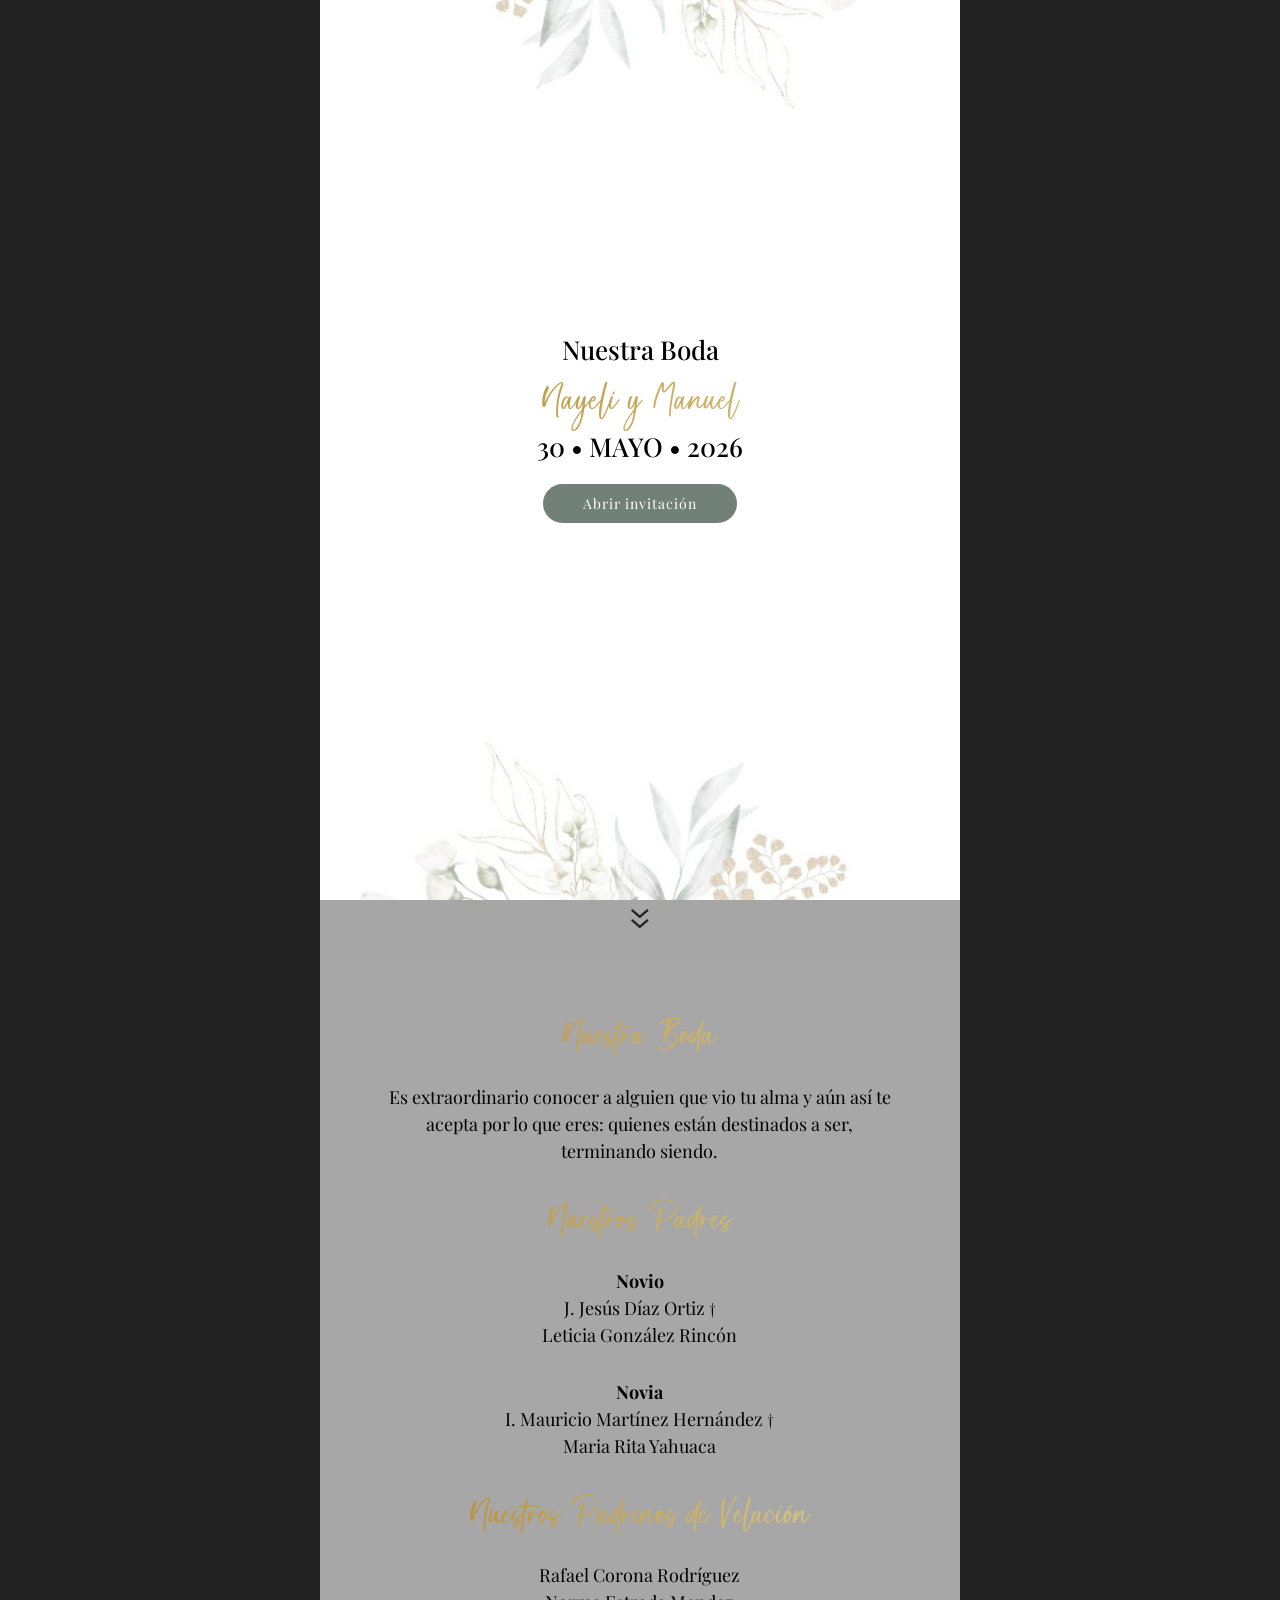
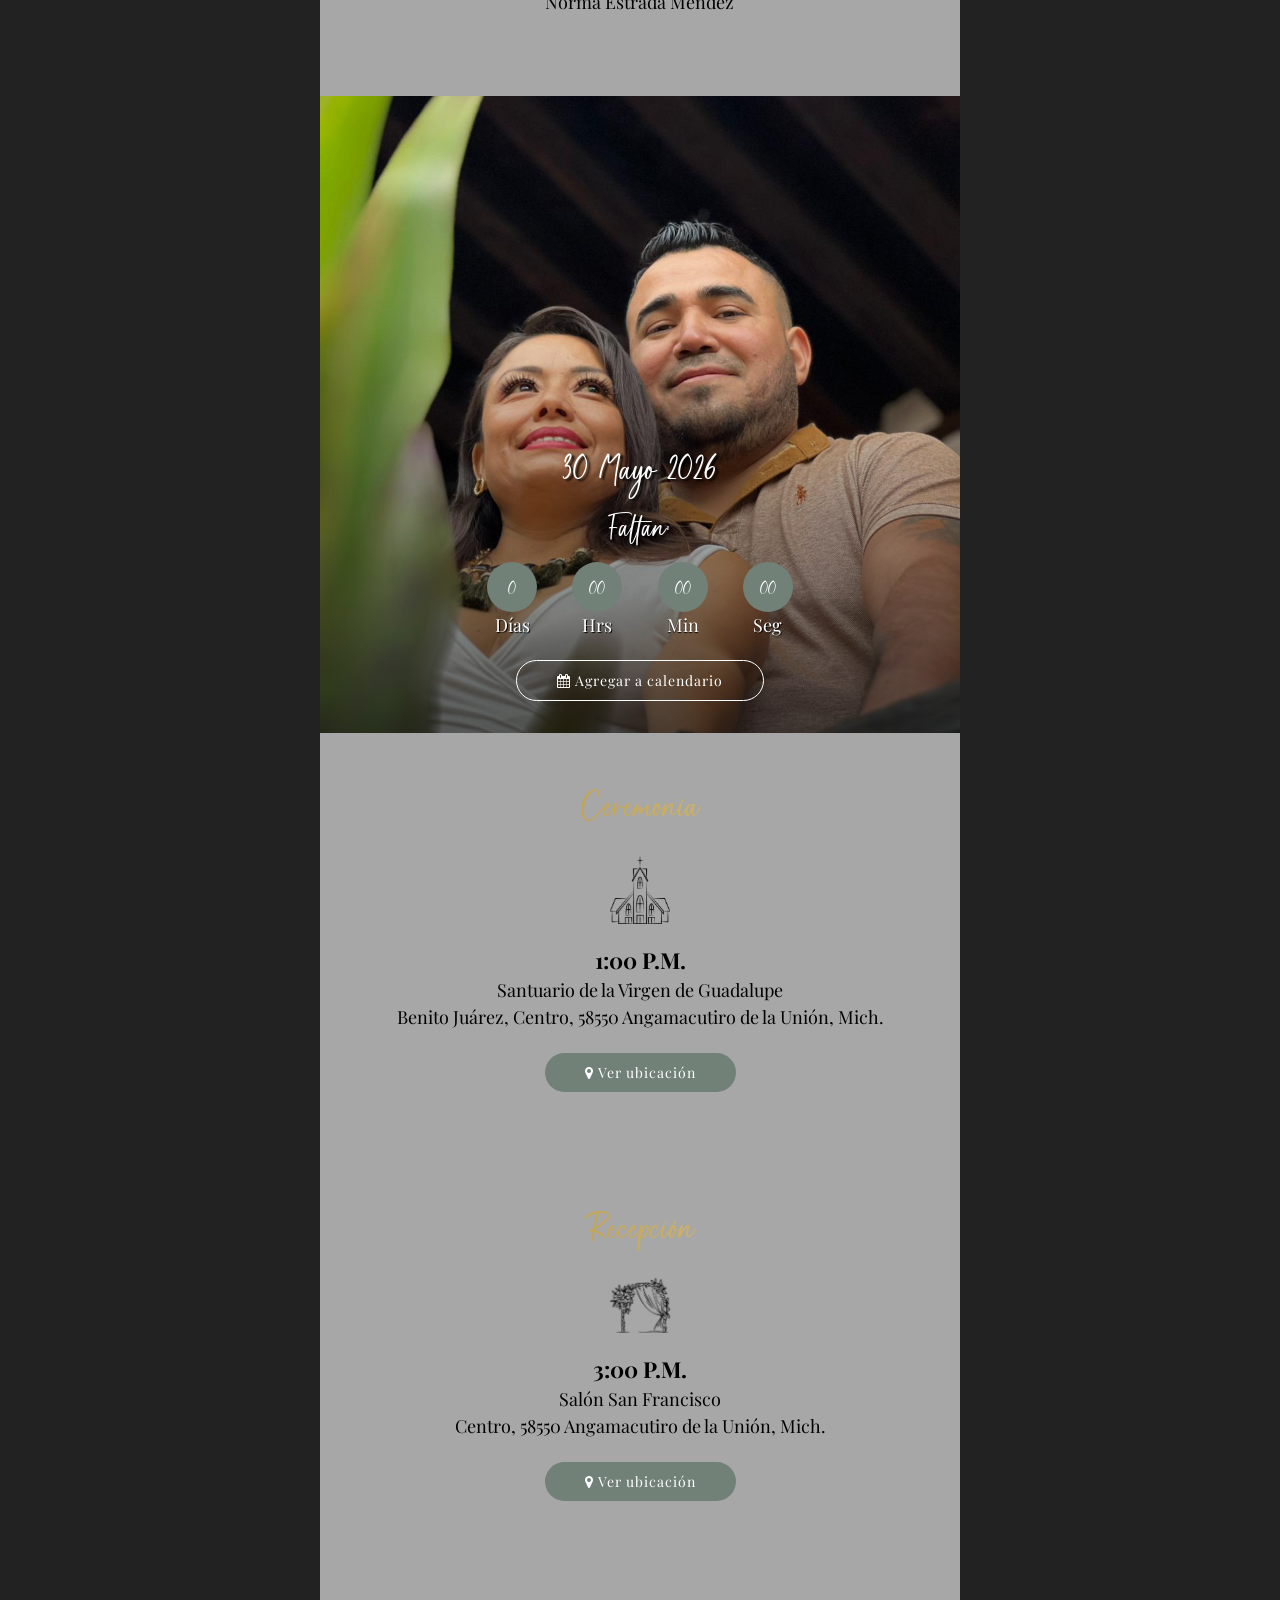
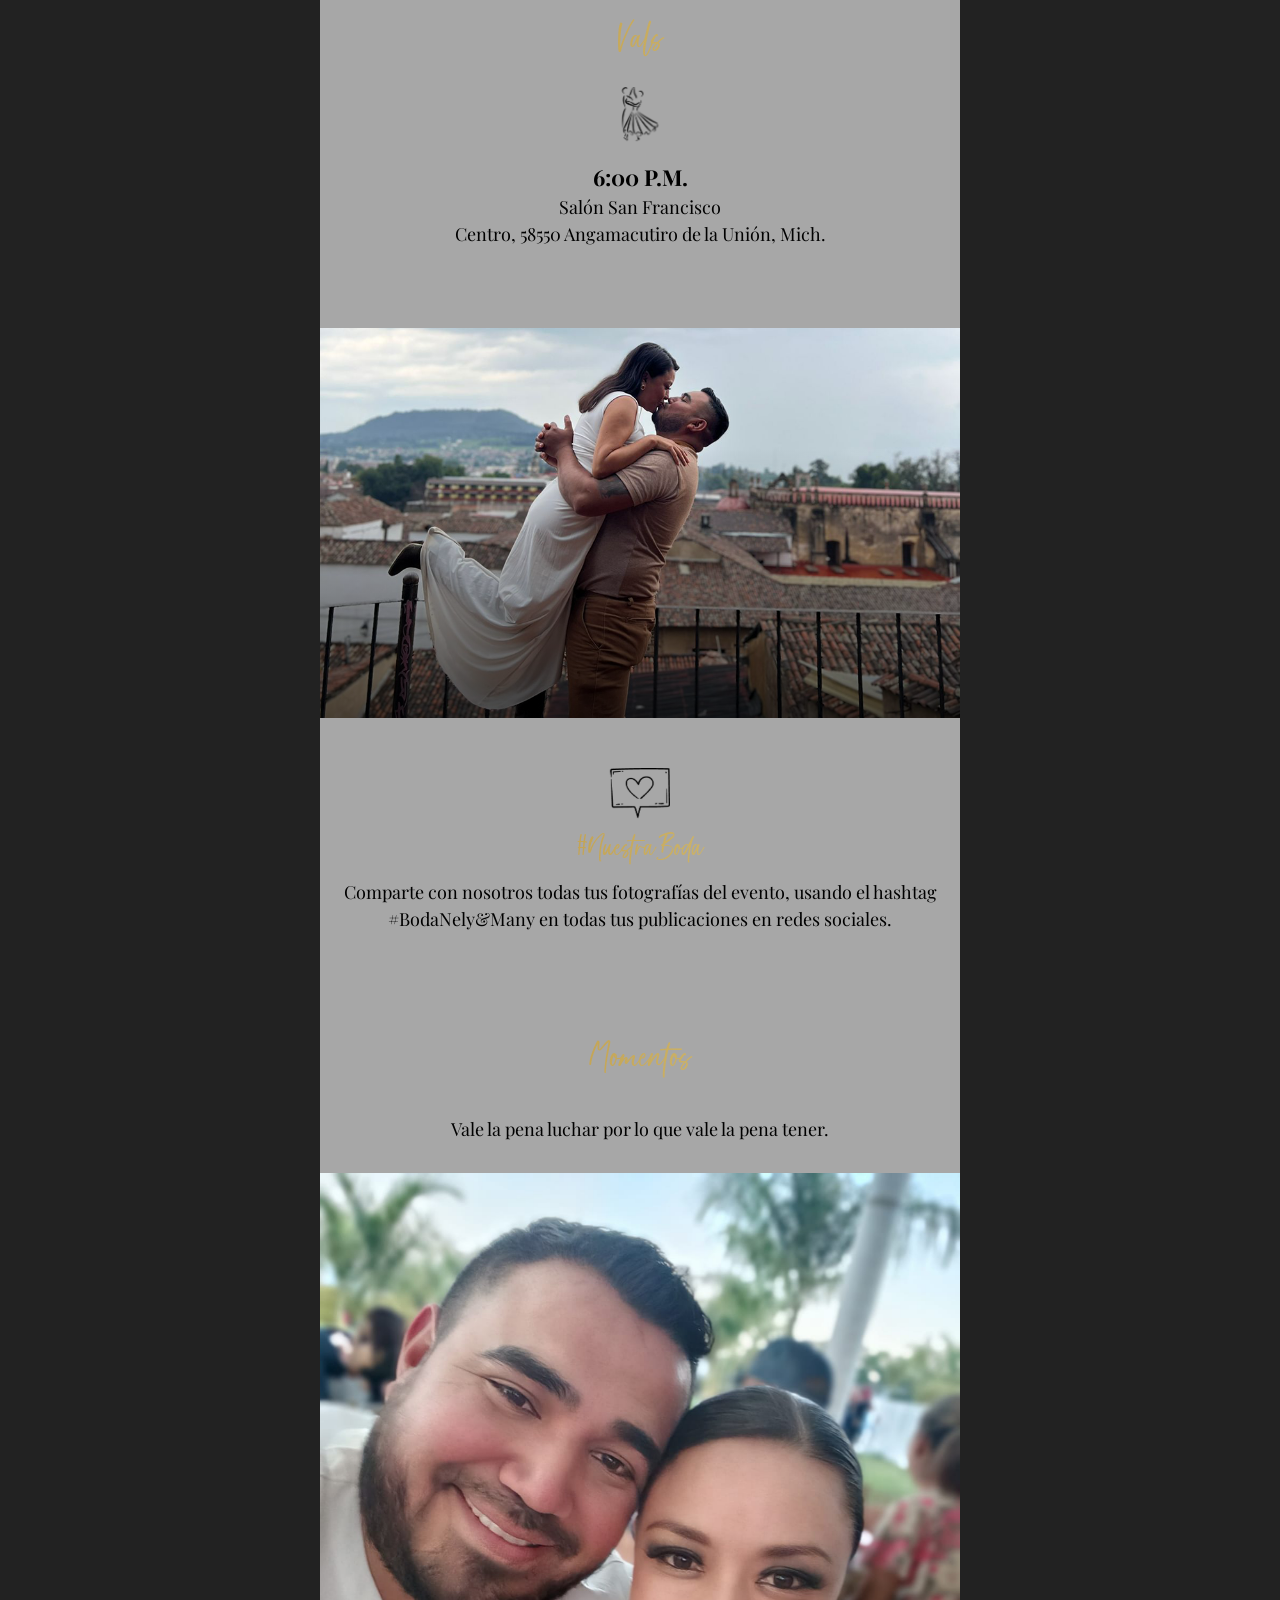
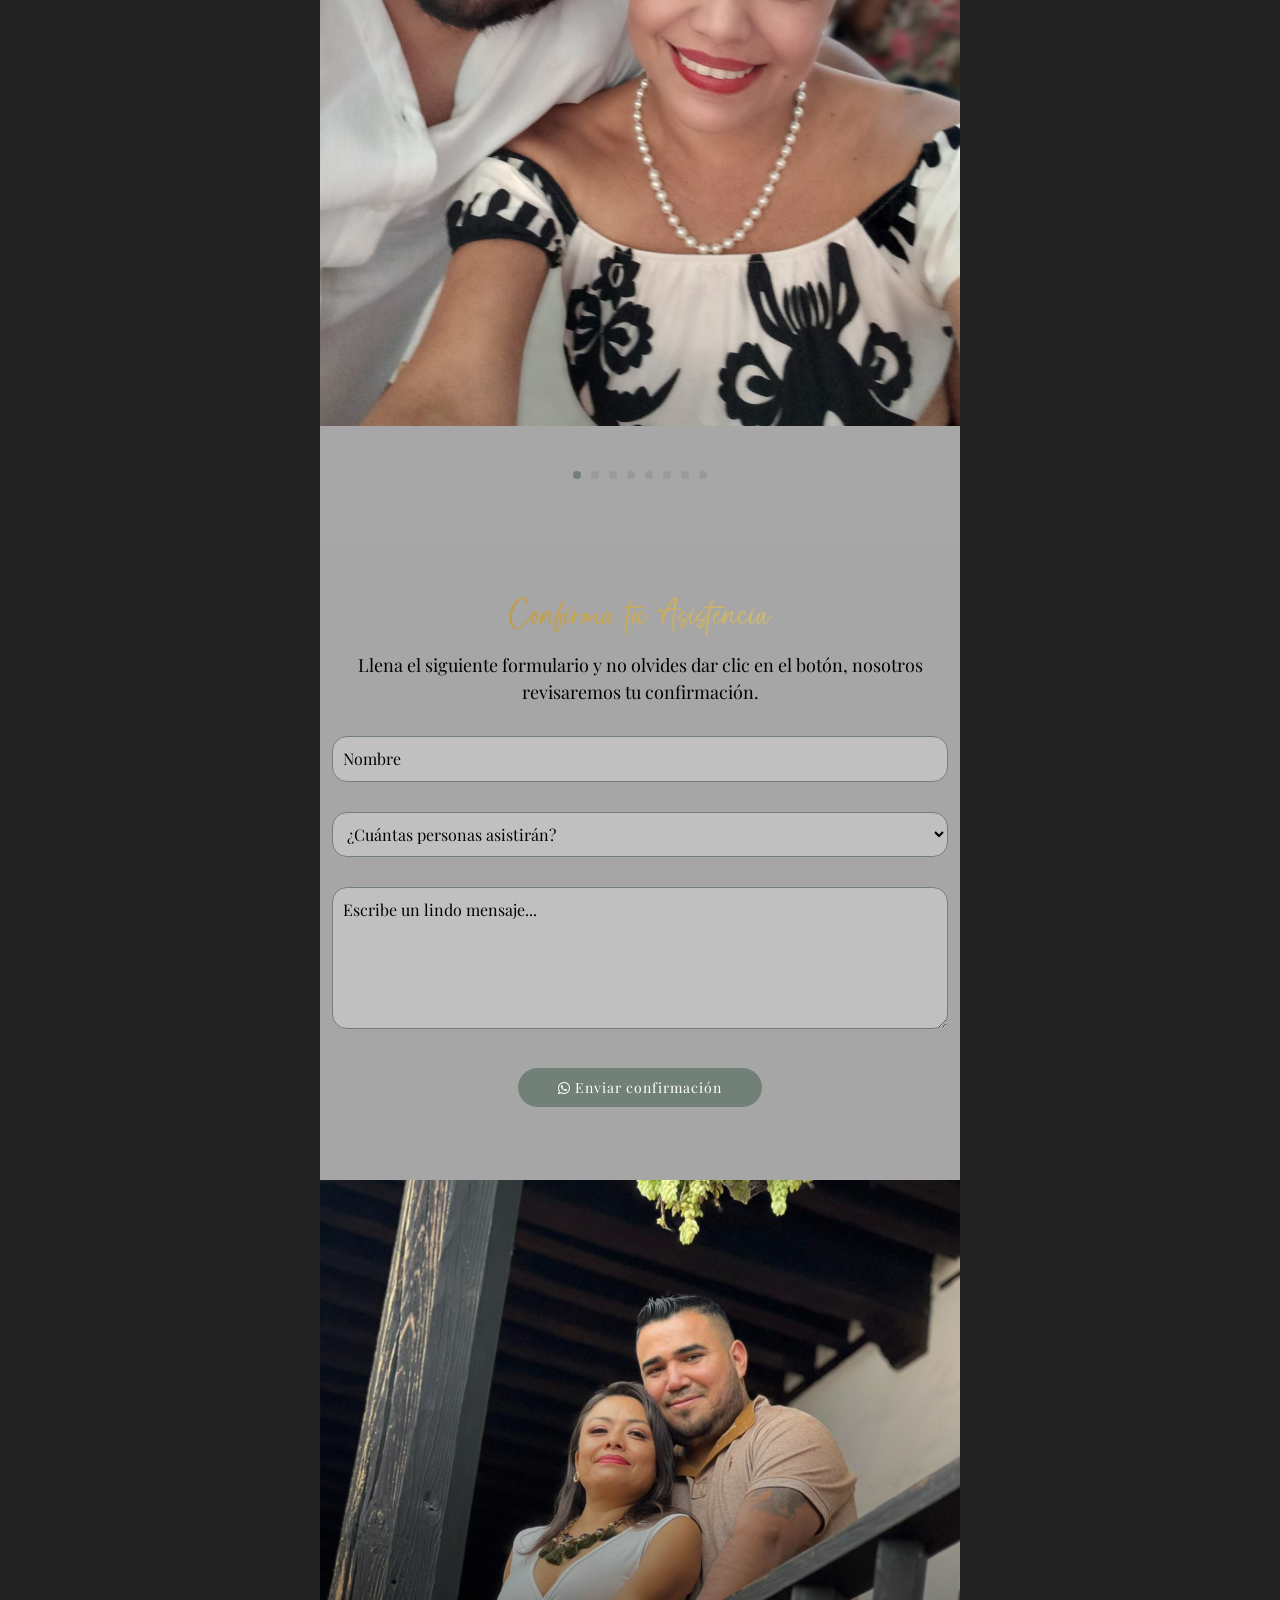
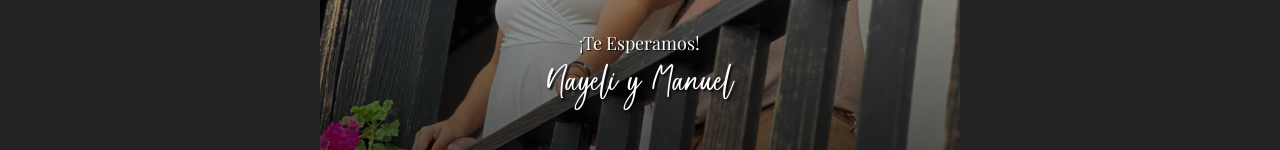
==== index.html @ e59572fb "Update index.html" ====
<!DOCTYPE html>
<html lang="es" id="html"><head>
<!-- Global site tag (gtag.js) - Google Analytics -->
		<!-- Basic -->
        <meta charset="utf-8">
        <meta name="viewport" content="width=device-width, initial-scale=1, shrink-to-fit=no">
        <meta http-equiv="x-ua-compatible" content="ie=edge">
        <title>Nuestra Boda: Nayeli y Manuel</title>
		<meta name="theme-color" content="#222">
        <meta name="keywords" content="Invitación boda">
        <meta name="description" content="">
		<meta name="author" content="Caesar">
    	<link rel="apple-touch-icon" sizes="180x180" href="assets/favicon/apple-touch-icon.png">
    	<link rel="icon" type="image/png" sizes="32x32" href="assets/favicon/favicon-32x32.png">
    	<link rel="icon" type="image/png" sizes="16x16" href="assets/favicon/favicon-16x16.png">
    	<link rel="manifest" href="assets/favicon/site.webmanifest">
		<meta name="format-detection" content="telephone=no">

        <!-- CSS -->
        <link rel="stylesheet" href="assets/css/style.css" type="text/css">
		<link rel="stylesheet" href="assets/css/bootstrap.css" type="text/css">
		<link rel="stylesheet" href="assets/css/owl.carousel.css" type="text/css">
		<link rel="stylesheet" href="assets/css/animate.css" type="text/css">

		<link rel="preconnect" href="https://fonts.googleapis.com">
		<link rel="preconnect" href="https://fonts.gstatic.com" crossorigin="">
		<link href="https://fonts.googleapis.com/css2?family=Playfair+Display:wght@400;700&amp;display=swap" rel="stylesheet">
		<link href="https://fonts.googleapis.com/css2?family=Raleway:wght@400;700&amp;display=swap" rel="stylesheet">
		<link rel="stylesheet" href="https://maxcdn.bootstrapcdn.com/font-awesome/4.5.0/css/font-awesome.min.css">

		<meta property="og:site_name" content="Nuestra boda: Nayeli y Manuel">
		<meta property="og:title" content="Invitación" />
		<meta property="og:description" content="Nuestra boda: Nayeli y Manuel" />
		<meta property="og:image" content="./assets/boda-10.jpg" data-react-helmet="true">
		<meta property="og:type" content="website" />
		<meta property="og:updated_time" content="1440432930" />
		<meta property="og:image:width" content="630" data-react-helmet="true">
		<meta property="og:image:height" content="420" data-react-helmet="true">
		<meta property="og:image:type" content="image/jpg" data-react-helmet="true">

	</head>

    <body id="body" class="bg-invitacion">

	<!-- Intro Inicio -->
	<section id="intro" class="bg-overlay-intro bg-intro">
  	<div class="container">
  	<h1 align="center" class="mb-60 color-textos" style="font-size: 26px !important; font-family: Playfair Display !important;">Nuestra Boda</h1>
  	<h1 align="center" class="color-titulos mb-0">Nayeli y Manuel</h1>
  	<h2 align="center" class="mb-30 color-textos" style="font-size: 26px !important; font-family: Playfair Display !important;">30 • MAYO • 2026</h2>
  	<div align="center"><a style="cursor: pointer;" target="_self" onclick="funciones()" class="link-abrir color-principal">Abrir invitación</a></div>
  	<!-- <p align="center" class="color-textos" style="font-size:20px !important; position: absolute; bottom: 85px !important; left: 0 !important; right: 0 !important; margin: auto !important;">Familia Jiménez</p> -->
  	</div>
	</section>
	<!-- Intro Inicio -->

	<!-- Audio Inicio -->
	<audio id="sonido2" loop="" preload="auto" src="assets/audio.mp3"></audio>
	<!-- Audio Fin -->

	<!-- Nombre Invitado Inicio --
	<section id="cintillo" class="invitado color-principal">
	<div class="container">
	<p align="center" class="mb-0 text-white" style="font-size: 20px !important;">Familia Jiménez</p>
	</div>
	</section>
	<!-- Nombre Invitado Fin -->

	<!-- Banner Principal Inicio -->
	<section class="banner-principal" style="background-color: rgba(255,255,255,.6); border: none !important;">
	<div class="container">
	<h1 align="center" class="titulo mb-20 color-titulos">Nos Casamos</h1>
	<div align="center" class="mb-20 wow fadeInUp animated" data-wow-delay="0.4s" style="visibility: visible; animation-delay: 0.4s; animation-name: fadeInUp;"><img src="assets/img/foto.png" width="100%" alt=""></div>
	<h1 align="center" class="titulo mb-20 color-titulos wow fadeInUp animated" data-wow-delay="0.6s" style="visibility: visible; animation-delay: 0.6s; animation-name: fadeInUp;">Nayeli y Manuel</h1>
	<div align="center">
	<span class="scroll">
  <span class="scroll_arrow top_arrow">
    <!--?xml version="1.0" encoding="utf-8"?-->
    <svg version="1.1" id="Layer_1" xmlns="https://www.w3.org/2000/svg" xmlns:xlink="https://www.w3.org/1999/xlink" x="0px" y="0px" viewBox="0 0 65.2 34.1" style="enable-background:new 0 0 65.2 34.1;" xml:space="preserve">
    <style type="text/css">
      .st0{fill:none;stroke:#ffffff;stroke-width:8;stroke-linecap:round;stroke-linejoin:round;stroke-miterlimit:10;}
    </style>
    <polyline class="st0" points="5,5 31.8,28.7 59.2,5 "></polyline>
    </svg>

  </span>
  <span class="scroll_arrow bottom_arrow">
    <svg version="1.1" id="Layer_1" xmlns="https://www.w3.org/2000/svg" xmlns:xlink="https://www.w3.org/1999/xlink" x="0px" y="0px" viewBox="0 0 65.2 34.1" style="enable-background:new 0 0 65.2 34.1;" xml:space="preserve">
    <style type="text/css">
      .st0{fill:none;stroke:#222222;stroke-width:8;stroke-linecap:round;stroke-linejoin:round;stroke-miterlimit:10;}
    </style>
    <polyline class="st0" points="5,5 31.8,28.7 59.2,5 "></polyline>
    </svg>
  </span>
 </span>
</div>
</div>

	</section>
	<!-- Banner Principal Fin -->


	<!-- Celebración Inicio -->
	<section id="celebracion" class="padding-section" style="background-color: rgba(255,255,255,.6);">
	<div class="container">
	<div class="row justify-content-center">
	<div class="col-md-10">
	<h1 align="center" class="titulo mb-20 color-titulos wow fadeInUp animated" data-wow-delay="0.6s" style="visibility: visible; animation-delay: 0.6s; animation-name: fadeInUp;">Nuestra Boda</h1>
	<p align="center" class="mb-30 color-textos wow fadeInUp animated" data-wow-delay="0.4s" style="visibility: visible; animation-delay: 0.4s; animation-name: fadeInUp;">Es extraordinario conocer a alguien que vio tu alma y aún así te acepta por lo que eres: quienes están destinados a ser, terminando siendo.</p>
	<h1 align="center" class="titulo mb-20 color-titulos wow fadeInUp animated" data-wow-delay="0.6s" style="visibility: visible; animation-delay: 0.6s; animation-name: fadeInUp;">Nuestros Padres</h1>
	<p align="center" class="mb-30 color-textos wow fadeInUp animated" data-wow-delay="0.6s" style="visibility: visible; animation-delay: 0.6s; animation-name: fadeInUp;"><strong>Novio</strong><br>J. Jesús Díaz Ortiz †<br>Leticia González Rincón</p>
	<p align="center" class="mb-30 color-textos wow fadeInUp animated" data-wow-delay="0.6s" style="visibility: visible; animation-delay: 0.6s; animation-name: fadeInUp;"><strong>Novia</strong><br>I. Mauricio Martínez Hernández †<br>Maria Rita Yahuaca</p>
	<h1 align="center" class="titulo mb-20 color-titulos wow fadeInUp animated" data-wow-delay="0.6s" style="visibility: visible; animation-delay: 0.6s; animation-name: fadeInUp;">Nuestros Padrinos de Velación</h1>
	<p align="center" class="mb-30 color-textos wow fadeInUp animated" data-wow-delay="0.6s" style="visibility: visible; animation-delay: 0.6s; animation-name: fadeInUp;">Rafael Corona Rodríguez<br>Norma Estrada Mendez</p>
	</div>
	</div>
	</div>
	</section>
	<!-- Celebración Fin -->

	<!-- Contador Inicio -->
	<section id="contador" class="padding-contador bg-img bg-overlay-contador" style="background-image:url(assets/img/carousel/3.jpg);">
	<div class="container-fluid">
	<div class="row justify-content-center">
	<div class="col-md-10 wow fadeInUp animated" data-wow-delay="0.6s" style="visibility: visible; animation-delay: 0.6s; animation-name: fadeInUp;">
	<h1 align="center" class="titulo mb-10 text-white sombra">30 Mayo 2026</h1>
	<h1 align="center" class="titulo mb-10 text-white sombra" style="font-size: 36px !important;">Faltan:</h1>
	<ul class="tiempo mb-30">
    <li><span class="circulo-tiempo" id="days"></span>Días</li>
    <li><span class="circulo-tiempo" id="hours"></span>Hrs</li>
    <li><span class="circulo-tiempo" id="minutes"></span>Min</li>
    <li><span class="circulo-tiempo" id="seconds"></span>Seg</li>
	</ul>
	<div align="center" class="mb-0"><a href="https://calendar.google.com/calendar/u/0/r/eventedit?dates=20260530T1300006/20260530T2200006&details=Nuestra+Boda+Nayeli+y+Manuel&location=Parroquia+de+San+Francisco+de+Asís,+Francisco+I+Madero,+Centro,+58550+Angamacutiro+de+la+Unión,+Mich.,+México&text=Nuestra+Boda+Nayeli+y+Manuel
" target="_blank" class="link-abrir" style="cursor: pointer; border: 1px solid #fff;"><i class="fa fa-calendar"></i> Agregar a calendario</a></div>
	</div>
	</div>
	</div>
	</section>
	<!-- Contador Fin -->


	<!-- Ceremonia Inicio -->
	<section id="ceremonia" class="padding-section" style="background-color: rgba(255,255,255,.6);">
	<div class="container">

	<h1 align="center" class="titulo color-titulos mb-20 wow fadeInUp animated" data-wow-delay="0.6s" style="visibility: visible; animation-delay: 0.6s; animation-name: fadeInUp;">Ceremonia</h1>
	<div align="center" class="mb-20 wow fadeInUp animated" data-wow-delay="0.6s" style="visibility: visible; animation-delay: 0.6s; animation-name: fadeInUp;"><img src="assets/img/iglesia.png" width="60" alt=""></div>
	<div class="row">
	<div class="col-md-12 wow fadeInUp animated" data-wow-delay="0.6s" style="visibility: visible; animation-delay: 0.6s; animation-name: fadeInUp;">
	<p align="center" class="color-textos mb-30"><strong style="font-size: 22px !important;">1:00 P.M.</strong><br>Santuario de la Virgen de Guadalupe<br>Benito Juárez, Centro, 58550 Angamacutiro de la Unión, Mich.</p>
	<div align="center" class="mb-20"><a href="https://maps.app.goo.gl/Tf5F3cT1eBiRvFo27" target="_blank" class="link-abrir color-principal"><i class="fa fa-map-marker"></i> Ver ubicación</a></div>
	</div>
	</div>
	</div>
	</section>
	<!-- Ceremonia Fin -->

	<!-- Recepción Inicio -->
	<section id="recepcion" class="padding-section" style="background-color: rgba(255,255,255,.6);">
	<div class="container">

	<h1 align="center" class="titulo color-titulos mb-20 wow fadeInUp animated" data-wow-delay="0.6s" style="visibility: visible; animation-delay: 0.6s; animation-name: fadeInUp;">Recepción</h1>
	<div align="center" class="mb-20 wow fadeInUp animated" data-wow-delay="0.6s" style="visibility: visible; animation-delay: 0.6s; animation-name: fadeInUp;"><img src="assets/img/recep.png" width="60" alt=""></div>
	<div class="row">
	<div class="col-md-12 wow fadeInUp animated" data-wow-delay="0.6s" style="visibility: visible; animation-delay: 0.6s; animation-name: fadeInUp;">
	<p align="center" class="color-textos mb-30"><strong style="font-size: 22px !important;">3:00 P.M.</strong><br>Salón San Francisco<br>Centro, 58550 Angamacutiro de la Unión, Mich.</p>
	<div align="center" class="mb-20"><a href="https://maps.app.goo.gl/KcEbAoAVVyMxwWuA6" target="_blank" class="link-abrir color-principal"><i class="fa fa-map-marker"></i> Ver ubicación</a></div>
	</div>
	</div>
	</div>
	</section>
	<!-- Recepción Fin -->

  <!-- Recepción Inicio -->
	<section id="recepcion" class="padding-section" style="background-color: rgba(255,255,255,.6);">
	<div class="container">

	<h1 align="center" class="titulo color-titulos mb-20 wow fadeInUp animated" data-wow-delay="0.6s" style="visibility: visible; animation-delay: 0.6s; animation-name: fadeInUp;">Vals</h1>
	<div align="center" class="mb-20 wow fadeInUp animated" data-wow-delay="0.6s" style="visibility: visible; animation-delay: 0.6s; animation-name: fadeInUp;"><img src="assets/img/vals.png" width="60" alt=""></div>
	<div class="row">
	<div class="col-md-12 wow fadeInUp animated" data-wow-delay="0.6s" style="visibility: visible; animation-delay: 0.6s; animation-name: fadeInUp;">
	<p align="center" class="color-textos mb-30"><strong style="font-size: 22px !important;">6:00 P.M.</strong><br>Salón San Francisco<br>Centro, 58550 Angamacutiro de la Unión, Mich.</p>

	</div>
	</div>
	</div>
	</section>
	<!-- Recepción Fin -->

	<!-- Itinerario Inicio -->
	<!-- <section id="itinerario" class="padding-section" style="background-color: rgba(255,255,255,.6);">
	<div class="container">
	<div class="row justify-content-center">
	<div class="col-md-10">
	<h1 align="center" class="titulo mb-60 color-titulos wow fadeInUp animated" data-wow-delay="0.6s" style="visibility: visible; animation-delay: 0.6s; animation-name: fadeInUp;">Itinerario</h1>
	  <div class="timeline-container wow fadeInUp animated" data-wow-delay="0.6s" style="visibility: visible; animation-delay: 0.6s; animation-name: fadeInUp;">
  <ul class="vertical-scrollable-timeline" id="vertical-scrollable-timeline">
    <div class="list-progress">
      <div class="inner" style="height: 0px;">
      </div>
      </div>
  <li class="active">
    <p class="color-titulos" style="font-size: 22px !important;">Ceremonia Religiosa</p>
    <p class="mb-30 color-textos"><strong>6:30 PM</strong></p>
    <div class="icon-holder">
	<div align="center"><img src="assets/img/iglesia.png" width="60" alt=""></div>
    </div>
  </li>
  <li class="active">
    <p class="color-titulos" style="font-size: 22px !important;">Recepción</p>
    <p class="mb-30 color-textos"><strong>8:00 PM</strong></p>
    <div class="icon-holder">
	<div align="center"><img src="assets/img/recep.png" width="60" alt=""></div>
    </div>
  </li>
  <li class="active">
    <p class="color-titulos" style="font-size: 22px !important;">Baile del Vals</p>
    <p class="mb-30 color-textos"><strong>6:30 P.M.</strong></p>
    <div class="icon-holder">
	<div align="center"><img src="assets/img/recep.png" width="60" alt=""></div>
    </div>
  </li>
</ul>
</div>
	</div>
	</div>
	</div>
	</section>-->
	<!-- Itinerario Fin -->

	<!-- Hospedaje Inicio --
	<section id="hospedaje" class="padding-section" style="background-color: rgba(255,255,255,.6);">
	<div class="container">
	<div class="row justify-content-center">
	<div class="col-md-10">
	<h1 align="center" class="titulo mb-10 color-titulos wow fadeInUp" data-wow-delay="0.6s">Sugerencia de Hospedaje</h1>

	<p align="center" class="mb-30 color-textos wow fadeInUp" data-wow-delay="0.6s"><strong></strong><br></p>
	<div align="center" class="mb-60"><a href="" target="_blank" class="link-abrir color-principal"><i class="fa fa-map-marker"></i> Ver ubicación</a></div>

	<p align="center" class="mb-30 color-textos wow fadeInUp" data-wow-delay="0.6s"><strong></strong><br></p>
	<div align="center" class="mb-60"><a href="" target="_blank" class="link-abrir color-principal"><i class="fa fa-map-marker"></i> Ver ubicación</a></div>

	<p align="center" class="mb-30 color-textos wow fadeInUp" data-wow-delay="0.6s"><strong></strong><br></p>
	<div align="center" class="mb-60"><a href="" target="_blank" class="link-abrir color-principal"><i class="fa fa-map-marker"></i> Ver ubicación</a></div>


	</div>
	</div>
	</div>
	</section>
	<!-- Hospedaje Fin -->

	<!-- Vestimenta Inicio -->
  <section id="contador" class="padding-contador bg-img bg-overlay-contador" style="background-image:url(assets/img/carousel/02.png);">
  	<div class="container-fluid">
    	<div class="row justify-content-center">
    	<div class="col-md-10 wow fadeInUp animated" data-wow-delay="0.6s" style="visibility: visible; animation-delay: 0.6s; animation-name: fadeInUp;">
    	</div>
    	</div>
  	</div>
	</section>
	<!-- Vestimenta Fin -->

	<!-- Mesa de Regalos Inicio -->
	<!--<section id="regalos" class="padding-section" style="background-color: rgba(255,255,255,.6);">
	<div class="container">
	<h1 align="center" class="titulo color-titulos wow fadeInUp animated" data-wow-delay="0.6s" style="visibility: visible; animation-delay: 0.6s; animation-name: fadeInUp;">Mesa de Regalos</h1>
	<p align="center" class="color-textos mb-30 wow fadeInUp animated" data-wow-delay="0.4s" style="visibility: visible; animation-delay: 0.4s; animation-name: fadeInUp;">Su presencia es el regalo más grande.<br>Si desean regalarnos algo, ponemos a su disposición nuestras mesas de regalos:</p>
	<div class="mb-60 wow fadeInUp animated" data-wow-delay="0.6s" style="visibility: visible; animation-delay: 0.6s; animation-name: fadeInUp;">
	<div align="center" class="mb-10"><img src="assets/img/liverpool.png" width="150"></div>
	<p align="center" class="color-textos mb-30 wow fadeInUp animated" data-wow-delay="0.4s" style="visibility: visible; animation-delay: 0.4s; animation-name: fadeInUp;">Número de Evento: 000000</p>
	<div align="center"><a href="#" target="_blank" class="link-abrir color-principal">Ver mesa de regalos</a></div>
	</div>
	<div class="mb-30 wow fadeInUp animated" data-wow-delay="0.6s" style="visibility: visible; animation-delay: 0.6s; animation-name: fadeInUp;">
	<div align="center" class="mb-30"><img src="assets/img/amazon.png" width="120"></div>
	<div align="center"><a href="#" target="_blank" class="link-abrir color-principal">Ver mesa de regalos</a></div>
	</div>
	<div class="mb-30 wow fadeInUp" data-wow-delay="0.6s">
	<div align="center" class="mb-10"><img src="assets/img/sobre.png" width="80"/></div>
	<h1 align="center" class="titulo mb-10 color-titulos" style="font-size: 32px !important;">Regalo Sorpresa</h1>
	<p align="center" class="color-textos mb-0 wow fadeInUp" data-wow-delay="0.4s">A su elección, sabemos que nos encantará.</p>
	</div>
	<div class="mb-30 wow fadeInUp" data-wow-delay="0.6s">
	<div align="center" class="mb-10"><img src="assets/img/sobre.png" width="80"/></div>
	<h1 align="center" class="titulo mb-10 color-titulos" style="font-size: 32px !important;">Lluvia de Sobres</h1>
	<p align="center" class="color-textos mb-0 wow fadeInUp" data-wow-delay="0.4s">La lluvia de sobres es la tradición de obsequiar un presente en efectivo a los novios dentro de un sobre el día de la boda.</p>
	</div>
	</div>
	</section>-->
	<!-- Mesa de Regalos Fin -->

	<!-- Hashstag Inicio -->
	<section id="hashtag" class="padding-section" style="background-color: rgba(255,255,255,.6);">
	<div class="container">
	<div align="center" class="mb-10 wow fadeInUp animated" data-wow-delay="0.6s" style="visibility: visible; animation-delay: 0.6s; animation-name: fadeInUp;"><img src="assets/img/hashtag.png" width="60"></div>
	<h1 align="center" class="titulo color-titulos wow fadeInUp animated" data-wow-delay="0.6s" style="font-size: 36px !important; visibility: visible; animation-delay: 0.6s; animation-name: fadeInUp;"> #NuestraBoda </h1>
	<p align="center" class="mb-0 color-textos wow fadeInUp animated" data-wow-delay="0.6s" style="visibility: visible; animation-delay: 0.6s; animation-name: fadeInUp;">Comparte con nosotros todas tus fotografías del evento, usando el hashtag #BodaNely&Many en todas tus publicaciones en redes sociales.</p>
	</div>
	</section>
	<!-- Hashstag Fin -->

	<!-- Fotos Inicio -->
	<section id="fotos" class="padding-section" style="background-color: rgba(255,255,255,.6);">
	<div class="container">
	<h1 align="center" class="titulo color-titulos mb-30 wow fadeInUp animated" data-wow-delay="0.6s" style="visibility: visible; animation-delay: 0.6s; animation-name: fadeInUp;">Momentos</h1>
		<p align="center" class="mb-30 color-textos wow fadeInUp animated" data-wow-delay="0.4s" style="visibility: visible; animation-delay: 0.4s; animation-name: fadeInUp;">Vale la pena luchar por lo que vale la pena tener.</p>
	</div>
	<div class="owl-fotos owl-carousel wow fadeInUp owl-loaded owl-drag animated" data-wow-delay="0.6s" style="visibility: visible; animation-delay: 0.6s; animation-name: fadeInUp;">

    <div><img src="assets/img/carousel/11.jpg" width="100%" alt=""></div>
    <div><img src="assets/img/carousel/5.jpg" width="100%" alt=""></div>
    <div><img src="assets/img/carousel/6.jpg" width="100%" alt=""></div>
    <div><img src="assets/img/carousel/7.jpg" width="100%" alt=""></div>
    <div><img src="assets/img/carousel/8.jpg" width="100%" alt=""></div>
    <div><img src="assets/img/carousel/12.jpg" width="100%" alt=""></div>
	<div><img src="assets/img/carousel/13.jpg" width="100%" alt=""></div>
	<div><img src="assets/img/carousel/14.jpg" width="100%" alt=""></div>

  </div>
	</section>
	<!-- Fotos Fin -->

	<!-- Personalizado Inicio --
	<section id="boletos" class="padding-section" style="background-color: rgba(255,255,255,.6);">
	<div class="container">
	<div class="row justify-content-center">
	<div class="col-md-10">
	<div align="center" class="mb-20 wow fadeInUp" data-wow-delay="0.6s"><img class="border-qr" src="assets/img/2-personas.png" width="200" alt="" /></div>
	<h1 align="center" class="titulo mb-0 color-titulos wow fadeInUp" data-wow-delay="0.6s" style="font-size: 36px !important;">Pases Asignados</h1>
	<p align="center" class="mb-0 wow fadeInUp color-textos wow fadeInUp" data-wow-delay="0.6s" style="font-size:22px !important;">2 Personas</p>

	</div>
	</div>
	</div>
	</section>
	<!-- Personalizado Fin -->

	<!-- Deseos Inicio -->
	<!-- <section id="deseos" class="padding-section" style="background-color: rgba(255,255,255,.6); backdrop-filter: blur(10px); -webkit-backdrop-filter: blur(10px);">
	<div class="container">
	<h1 align="center" class="titulo color-titulos wow fadeInUp animated" data-wow-delay="0.6s" style="visibility: visible; animation-delay: 0.6s; animation-name: fadeInUp;">Confirma tu Asistencia</h1>
	<p align="center" class="mb-30 color-textos wow fadeInUp animated" data-wow-delay="0.6s" style="visibility: visible; animation-delay: 0.6s; animation-name: fadeInUp;">Llena el siguiente formulario y no olvides dar clic en el botón, nosotros revisaremos tu confirmación.</p>
	<form role="form wow fadeInUp" data-wow-delay="0.4s" action="deseos.php" method="post">
    <div class="mb-30">
    <input name="name" type="text" class="form-campo" placeholder="Nombre" required="" autocomplete="off">
    </div>
	<div class="mb-30">
    <select name="asistencia" type="text" class="form-campo" placeholder="Nombre" required="" autocomplete="off">
	<option value="Null">Confirmo Que:</option>
	<option value="Asistiré">Asistiré</option>
	<option value="No Asistiré">No Asistiré</option>
	</select>
    </div>
    <div class="mb-40">
    <textarea name="comment" class="form-campo" rows="5" placeholder="Escribe un lindo mensaje..." required=""></textarea>
    </div>
    <div class="mb-30" align="center">
    <button type="submit" class="btn-form">Enviar Confirmación</button>
    </div>
	</form>
	</div>
	</section>-->
	<!-- Deseos Fin -->

	<!-- Deseos Inicio -->
	<section id="deseos" class="padding-section" style="background-color: rgba(255,255,255,.6); backdrop-filter: blur(10px); -webkit-backdrop-filter: blur(10px);">
	<div class="container">
	<h1 align="center" class="titulo color-titulos wow fadeInUp" data-wow-delay="0.4s">Confirma tu Asistencia</h1>
	<p align="center" class="mb-30 color-textos wow fadeInUp" data-wow-delay="0.4s">Llena el siguiente formulario y no olvides dar clic en el botón, nosotros revisaremos tu confirmación.</p>
    <div class="mb-30" style="position: relative !important;">
    <input class="form-campo" id="name" name="name" type="text" placeholder="Nombre" required="required" />
	<span class='valid' id='error_name'></span>
	</div>
    <div class="mb-30" style="position: relative !important;">
    <select name="asistencia" class="form-campo" id="asistencia" required autocomplete="off">
	<option value="Null">¿Cuántas personas asistirán?</option>
	<option value="1">1</option>
	<option value="2">2</option>
  <option value="3">3</option>
  <option value="4">4</option>
  <option value="5">5</option>
  <option value="6">6</option>
	</select>
  <span class='valid' id='error_asistencia'></span>
    </div>
	<div class="mb-40" style="position: relative !important;">
    <textarea name="comment" id="comment" class="form-campo" rows="5" placeholder="Escribe un lindo mensaje..." required></textarea>
	<span class='valid' id='error_message'></span>
	</div>
  <!-- Campo Honeypot (oculto para humanos) -->
	<div class="mb-30" align="center">
    <a class="link-abrir color-principal" onclick="redirectToWhatsApp()" style="cursor: pointer;"><i class="fa fa-whatsapp" ></i> Enviar confirmación</a>
    </div>
	</div>
	</section>
	<!-- Deseos Fin -->

	<!-- Nombre Inicio -->
	<section id="nombre" class="padding-final bg-overlay-contador bg-img" style="background-image:url(assets/img/carousel/4.jpg);">
	<div class="container">
	<div class="row justify-content-center">
	<div class="col-md-10">
	<p align="center" class="mb-0 text-white sombra">¡Te Esperamos!</p>
	<h1 align="center" class="titulo mb-0 text-white sombra">Nayeli y Manuel</h1>
	</div>
	</div>
	</div>
	</section>
	<!-- Nombre Fin -->


        <!-- JS -->
		<script src="assets/js/jquery.min.js" type="text/javascript"></script>
		<script src="assets/js/owl.carousel.min.js" type="text/javascript"></script>
		<script src="assets/js/bootstrap.min.js" type="text/javascript"></script>
		<script src="assets/js/wow.min.js" type="text/javascript"></script>
		<script src="assets/js/main.js" type="text/javascript"></script>
		<script>
            $(document).ready(function() {
              $('.owl-fotos').owlCarousel({
                loop: true,
                margin: 10,
                responsiveClass: true,
				autoHeight: true,
                responsive: {
                  0: {
                    items: 1,
                    nav: false,
					loop: true,
					autoplay:true
                  },
                  600: {
                    items: 1,
                    nav: false,
					loop: true,
					autoplay:true
                  },
                  1000: {
                    items: 1,
                    nav: false,
                    loop: true,
					autoplay:true
                  }
                }
              })
            });
          </script>
		  <style>
.valid[data-text]:before{position:absolute;bottom:100%;left:12px;content:'';border:8px solid;border-color:transparent transparent #fff transparent;top:calc(100% - 21px)}
.valid[data-text]:after, .valid[data-text]:before{opacity:1;transition:opacity .2s ease;pointer-events:none;z-index:3}
.valid[data-text]:after{content:attr(data-text);position:absolute;background:#fff;left:0;top:calc(100% - 5px);font-size:12px;padding:0 5px;box-shadow:0 5px 10px rgb(0 0 0 / 8%)}
.show#name ~ .valid:after, .show#asistencia ~ .valid:after, .show#comment ~ .valid:after, .show#name ~ .valid[data-text]:before, .show#asistencia ~ .valid[data-text]:before, .show#comment ~ .valid[data-text]:before, .none#name ~ .valid:after, .none#asistencia ~ .valid:after, .none#comment ~ .valid:after, .none#name ~ .valid[data-text]:before, .none#asistencia ~ .valid[data-text]:before, .none#comment ~ .valid[data-text]:before{opacity:0}
		  </style>

<script>
		 function redirectToWhatsApp() {
  /* Isi Pesan Form */
  var name = document.getElementById("name").value;
  var subject = document.getElementById("asistencia").value;
  var messageInput = document.getElementById("comment").value;
  var postLink = window.location.href;


  const regex = /^[\p{L}\s\p{P}\-']+$/u;

  /* validation */
  var error_name = document.getElementById("error_name"),
  error_asistencia = document.getElementById("error_asistencia"),
  	  error_message = document.getElementById("error_message");

  var text;
  if (!name.trim() || name.length < 3 || name.trim().split(/\s+/).length < 2 || !regex.test(name)) {
    text = 'Escribe tu nombre completo';
    console.log(name);
    error_name.setAttribute('data-text', text);
    return false;
  }else{
    error_name.setAttribute('data-text', "");
  }

  if (subject == "Null") {
    text = 'Selecciona cuantas personas asistirán';
    error_asistencia.setAttribute('data-text', text);
    return false;
  }else{
    error_asistencia.setAttribute('data-text', "");
  }


  if (messageInput == "" || messageInput.length < 3 || messageInput.trim().split(/\s+/).length < 2) {
    text = 'Escribe un mensaje';
    error_message.setAttribute('data-text', text);
    return false;
  }{
    error_message.setAttribute('data-text', "");
  }
  /* Pengaturan Pesan */
  var message = "Confirmación de Asistencia" + "\n\n";
  message += "*Nombre:* " + name + "\n\n";
  message += "*¿Asistirán?:* " + subject + "\n\n";
  message += "*Mensaje:* " + messageInput;
  /* Pengaturan Whatsapp */
  var walink = 'whatsapp://send',
      phoneNumber = '+524431324503';

  var encodedMessage = encodeURIComponent(message);
  var whatsappUrl = walink + "?phone=" + phoneNumber + "&text=" + encodedMessage;
  window.open(whatsappUrl, '_blank');
  return true;
}

		  </script>
		  <script>
          $(window).on('scroll', function(){
  function isScrollIntoView(elem, index) {
    var docViewTop = $(window).scrollTop();
    var docViewBottom = docViewTop + $(window).height();
    var elemTop = $(elem).offset().top;
    var elemBottom = elemTop + $(window).height()*.5;
    if(elemBottom <= docViewBottom && elemTop >= docViewTop) {
      $(elem).addClass('active');
    }
    if(!(elemBottom <= docViewBottom)) {
      $(elem).removeClass('active');
    }
    var MainTimelineContainer = $('#vertical-scrollable-timeline')[0];
    var MainTimelineContainerBottom = MainTimelineContainer.getBoundingClientRect().bottom - $(window).height()*.5;
    $(MainTimelineContainer).find('.inner').css('height',MainTimelineContainerBottom+'px');
  }
  var timeline = $('#vertical-scrollable-timeline li');
  Array.from(timeline).forEach(isScrollIntoView);
});
          </script>
		  <script>
  $(window).scroll(function() {
    if ($(this).scrollTop() > 300) {
      $('#cintillo').addClass('cintillo-scrolled');
    } else {
      $('#cintillo').removeClass('cintillo-scrolled');
    }
  });

  if ($(window).scrollTop() > 300) {
    $('#cintillo').addClass('cintillo-scrolled');
  }
  </script>


</body></html>
---- assets/css/style.css ----
/*----------------------------------
	General
------------------------------------*/
@font-face {
font-family: "Titles";
src: url(../fonts/soul.ttf);
}
h1, h2, h3, h4, h5, h6 {
font-family: "Titles" !important;
}
p, a, li {
font-family: 'Playfair Display', serif;
}
body {
position: relative;
background-color:#222;
}
html {
overflow: hidden;
position: relative;
}
/* Scroll icon */
.scroll {
	display: block;
	width: 18px;
}
.scroll_arrow {
	display: block;
	height: 10px;
	animation: downarrow 2.5s infinite;
}
@keyframes downarrow {
	0% {
		-webkit-transform: translate(0, 0);
		transform: translate(0, 0);
		opacity: 0;
	}
	50% {
		-webkit-transform: translate(0, 10px);
		transform: translate(0, 10px);
		opacity: 1;
	}
	100% {
		-webkit-transform: translate(0, 0);
		transform: translate(0, 0);
		opacity: 0;
	}
}
#cintillo {
opacity:0;
transition-duration: .5s;
}
#cintillo.cintillo-scrolled {
opacity:1 !important;
transition-duration: .5s;
}
.invitado {
padding: 5px 0;
width:100%;
position: fixed;
top: 0;
z-index:10;
}
@media (min-width: 769px) {
#body {
width:50%;
position: relative;
margin: 0 auto;
background-color:#222;
}
.invitado {
padding: 5px 0;
width:50%;
position: fixed;
top: 0;
z-index:10;
}
.bg-invitacion::after {
    position: fixed;
    z-index: -1;
	top: 0;
    right: 25%;
    width: 50%;
    height: 100vh;
    background-image: url(../img/background-mob.jpg);
	background-size: cover;
	background-position: center;
	content: ''; 
}
}
@media (max-width: 768px) {
.bg-invitacion::after {
    position: fixed;
    z-index: -1;
    top: 0;
    left: 0;
    width: 100%;
    height: 100vh;
    background-image: url(../img/background-mob.jpg);
	background-size: cover;
	background-position: center;
	content: ''; 
}
}

.color-principal {
background-color:#718177;
}
.color-titulos {
background: linear-gradient(to right,  #b4882d 0%,#dbce8f 100%);
-webkit-background-clip: text;
color: transparent;
}
.border-qr {
border: solid 1px #718177;
}
.color-textos {
color:#000;
}
.padding-section {
padding: 50px 0;
position: relative;
}
.padding-contador {
padding: 350px 0 40px 0;
}
.padding-final {
padding: 450px 0 40px 0;
}
.texto-invitacion {
color:# !important;
}
.mb-0 {
margin-bottom: 0 !important;
}
.mb-10 {
margin-bottom: 10px !important;
}
.mb-20 {
margin-bottom: 20px !important;
}
.mb-30 {
margin-bottom: 30px !important;
}
.mb-40 {
margin-bottom: 40px !important;
}
.mb-50 {
margin-bottom: 50px !important;
}
.mb-60 {
margin-bottom: 60px !important;
}
.mb-70 {
margin-bottom: 70px !important;
}
.mb-80 {
margin-bottom: 80px !important;
}
.mb-90 {
margin-bottom: 90px !important;
}
.mb-90 {
margin-bottom: 100px !important;
}
.titulo {
font-size: 44px;
}
.titulo-insta {
font-size: 28px;
font-family: 'Playfair Display', serif !important;
}
a, p, li {
font-size: 18px;
}
::-webkit-scrollbar{
    width: 10px;
    background-color: #fff;
}
::-webkit-scrollbar-track{
    background-color: #000;
}
::-webkit-scrollbar-thumb{
    background-color: #718177;
}

.owl-fotos .owl-nav.disabled + .owl-dots {
margin-top: 40px; }
.owl-fotos .owl-dots {
text-align: center;
-webkit-tap-highlight-color: transparent; }
.owl-fotos .owl-dots .owl-dot {
display: inline-block;
zoom: 1;
*display: inline; }
.owl-fotos .owl-dots .owl-dot span {
 width: 8px;
 height: 8px;
 margin: 5px 5px;
 background: #999;
 display: block;
 border-radius: 50%;
 -webkit-backface-visibility: visible;
 transition: opacity 200ms ease; }
.owl-fotos .owl-dots .owl-dot.active span, .owl-fotos .owl-dots .owl-dot:hover span {
background: #718177; }
.footer {
background-color:#222;
padding: 20px 0;
z-index: 100;
position: relative;
}
.footer p {
font-size: 14px;
}
.circulo-imagen {
width: 200px;
height: 200px;
background-size: cover;
background-position: center;
border-radius: 50%;
}
.bg-img {
background-position: center;
background-size: cover;

}
.sombra {
text-shadow: #000 0.05em 0.05em 0.05em;
}
.bg-overlay{position:relative;z-index:1;}
.bg-overlay::after{position:absolute;z-index:-1;top:0;left:0;width:100%;height:100%;background-color:#000;opacity:0.50;content:'';}
.bg-overlay-contador{position:relative;z-index:1;}
.bg-overlay-contador::after{position:absolute;z-index:-1;top:0;left:0;width:100%;height:100%;background: linear-gradient(to bottom, rgba(0,0,0,0) 0%,rgba(0,0,0,0) 31%,rgba(0,0,0,0.65) 100%);content:'';}
/*----------------------------------
	Banner
------------------------------------*/
.banner-principal {
padding: 40px 0;
border-bottom: 2px solid #718177;
}
.banner-principal h1{
font-size: 54px;
}

/*----------------------------------
	Timer
------------------------------------*/

ul.tiempo {
  margin: 0;
  padding: 0;
  text-align: center;
  
}
.tiempo li {
  display: inline-block;
  list-style-type: none;
  margin: 0;
  color: #fff;
  text-shadow: #000 0.05em 0.05em 0.05em;
  padding: 0 15px;
  font-size: 18px;
  
}

.tiempo li span {
  display: block;
  
}
.circulo-tiempo {
  list-style-type: none;
  margin: 0;
  color: #fff;
  font-size: 24px;
  border-radius: 50%;
  background-color:#718177;
  width: 50px;
  height: 50px;
  display: flex;
  padding-top: 10px;
  font-family: "Titles" !important;
  text-shadow: none !important;
}
.texto-izq {
font-weight: 700 !important;
font-size: 20px !important;

}
.texto-fecha {
font-weight: 700 !important;
font-size: 21px !important;

}
.titulo-fecha {
font-size: 60px !important;
margin-bottom: 0;
line-height: 70px;
margin-top: -20px !important;
}
/*----------------------------------
  Form
------------------------------------*/
.form-campo {
background: rgba(255,255,255,0.3);
width: 100%;
border: 1px solid #718177;
padding-left: 10px;
padding-top: 10px;
padding-bottom: 10px;
color:#000;
border-radius: 15px;
font-family: 'Playfair Display', serif;
}

.form-campo::-webkit-input-placeholder {
  color: #000;
}

.form-campo::-moz-placeholder {
  color: #000;
}

.form-campo:-ms-input-placeholder {
  color: #000;
}

.form-campo::placeholder {
  color: #000;
}

.form-campo:focus {
  font-weight: 400;
  color: #000;
}

.form-campo:focus::-webkit-input-placeholder {
  color: #000;
}

.form-campo:focus::-moz-placeholder {
  color: #000;
}

.form-campo:focus:-ms-input-placeholder {
  color: #000;
}

.form-campo:focus::placeholder {
  color: #fff;
}

button.btn-form {
color:#fff;
font-size: 14px;
font-family: 'Playfair Display', serif;
padding: 10px 40px;
border: 1px solid #718177;
text-decoration: none;
letter-spacing: 1px;
border-radius: 30px;
background-color:#718177;
}
button.btn-form:hover {
background: #718177;
border: 1px solid #718177;
color:#fff;
transition-duration: .2s;
}
/*----------------------------------
  Intro
------------------------------------*/
.bg-overlay-intro{position:relative;z-index:1;}
.bg-overlay-intro::after{position:absolute;z-index:-1;top:0;left:0;width:100%;height:100%;background-color:#fff; opacity: .6; content:'';}
.bg-intro {
background-image: url(../img/background-mob.jpg);
background-size: cover;
background-position: center;
background-color:#222;
}
#intro {
width:100%;
height:100vh;
z-index:99999999;
position: absolute;
display: flex;
justify-content: center;
align-content: center;
flex-direction: column;
backdrop-filter: blur(15px);
-webkit-backdrop-filter: blur(15px);
}
#intro h1 {
margin-top:-50px !important;
font-size: 46px !important;
}
.link-abrir {
color:#fff;
font-size: 14px;
padding: 10px 40px;
text-decoration: none;
letter-spacing: 1px;
border-radius: 30px;
}
.link-abrir:hover {
color:#fff;
}
.desaparecer {
visibility: hidden;
opacity: 0;
transition: all 1s;
}
.con-scroll {
overflow-y: scroll;
}
.particles {
  position:absolute;
  top:-100px;
  left: 10px;
  right: 10px;
  height: 1100px;
}
.particles {
    left: 10px;
    right: 10px;
    height: 1100px
}

.particles .particle {
    position: absolute;
    opacity: 1;
    background: rgba(255,255,255,.3);
    -webkit-animation-iteration-count: infinite!important;
    animation-iteration-count: infinite!important
}

.particle:nth-child(1) {
    height: 25px;
    width: 25px;
    border-radius: 100%;
    -webkit-animation: floating 28s linear;
    animation: floating 28s linear;
    top: 65%;
    left: 10%
}

.particle:nth-child(2) {
    height: 12px;
    width: 12px;
    border-radius: 100%;
    -webkit-animation: floating 35s linear;
    animation: floating 35s linear;
    top: 15%;
    left: 33%
}

.particle:nth-child(25),
.particle:nth-child(3) {
    -webkit-animation: floating 28s linear;
    border-radius: 100%
}

.particle:nth-child(3) {
    height: 21px;
    width: 21px;
    animation: floating 28s linear;
    top: 48%;
    left: 36%
}

.particle:nth-child(4) {
    height: 16px;
    width: 16px;
    border-radius: 100%;
    -webkit-animation: floating 25s linear;
    animation: floating 25s linear;
    top: 85%;
    left: 75%
}

.particle:nth-child(5) {
    height: 10px;
    width: 10px;
    border-radius: 100%;
    -webkit-animation: floating 32s linear;
    animation: floating 32s linear;
    top: 36%;
    left: 78%
}

.particle:nth-child(6) {
    height: 22px;
    width: 22px;
    border-radius: 100%;
    -webkit-animation: floating 23s linear;
    animation: floating 23s linear;
    top: 87%;
    left: 18%
}

.particle:nth-child(7) {
    height: 16px;
    width: 16px;
    border-radius: 100%;
    -webkit-animation: floating 36s linear;
    animation: floating 36s linear;
    top: 63%;
    left: 78%
}

.particle:nth-child(8) {
    height: 17px;
    width: 17px;
    border-radius: 100%;
    -webkit-animation: floating 27s linear;
    animation: floating 27s linear;
    top: 35%;
    left: 76%
}

.particle:nth-child(9) {
    height: 15px;
    width: 15px;
    border-radius: 100%;
    -webkit-animation: floating 31s linear;
    animation: floating 31s linear;
    top: 20%;
    left: 70%
}

.particle:nth-child(10) {
    height: 13px;
    width: 13px;
    border-radius: 100%;
    -webkit-animation: floating 32s linear;
    animation: floating 32s linear;
    top: 42%;
    left: 23%
}

.particle:nth-child(11) {
    height: 14px;
    width: 14px;
    border-radius: 100%;
    -webkit-animation: floating 30s linear;
    animation: floating 30s linear;
    top: 62%;
    left: 17%
}

.particle:nth-child(12) {
    height: 13px;
    width: 13px;
    border-radius: 100%;
    -webkit-animation: floating 29s linear;
    animation: floating 29s linear;
    top: 9%;
    left: 63%
}

.particle:nth-child(13) {
    height: 14px;
    width: 14px;
    border-radius: 100%;
    -webkit-animation: floating 21s linear;
    animation: floating 21s linear;
    top: 14%;
    left: 30%
}

.particle:nth-child(14) {
    height: 11px;
    width: 11px;
    border-radius: 100%;
    -webkit-animation: floating 34s linear;
    animation: floating 34s linear;
    top: 29%;
    left: 33%
}

.particle:nth-child(15) {
    height: 17px;
    width: 17px;
    border-radius: 100%;
    -webkit-animation: floating 23s linear;
    animation: floating 23s linear;
    top: 68%;
    left: 31%
}

.particle:nth-child(16) {
    height: 18px;
    width: 18px;
    border-radius: 100%;
    -webkit-animation: floating 21s linear;
    animation: floating 21s linear;
    top: 29%;
    left: 57%
}

.particle:nth-child(17) {
    height: 18px;
    width: 18px;
    border-radius: 100%;
    -webkit-animation: floating 32s linear;
    animation: floating 32s linear;
    top: 49%;
    left: 21%
}

.particle:nth-child(18) {
    height: 7px;
    width: 7px;
    border-radius: 100%;
    -webkit-animation: floating 37s linear;
    animation: floating 37s linear;
    top: 35%;
    left: 94%
}

.particle:nth-child(19) {
    height: 10px;
    width: 10px;
    border-radius: 100%;
    -webkit-animation: floating 35s linear;
    animation: floating 35s linear;
    top: 42%;
    left: 33%
}

.particle:nth-child(20) {
    height: 18px;
    width: 18px;
    border-radius: 100%;
    -webkit-animation: floating 35s linear;
    animation: floating 35s linear;
    top: 94%;
    left: 20%
}

.particle:nth-child(21) {
    height: 24px;
    width: 24px;
    border-radius: 100%;
    -webkit-animation: floating 37s linear;
    animation: floating 37s linear;
    top: 7%;
    left: 23%
}

.particle:nth-child(22) {
    height: 24px;
    width: 24px;
    border-radius: 100%;
    -webkit-animation: floating 34s linear;
    animation: floating 34s linear;
    top: 49%;
    left: 33%
}

.particle:nth-child(23) {
    height: 25px;
    width: 25px;
    border-radius: 100%;
    -webkit-animation: floating 29s linear;
    animation: floating 29s linear;
    top: 82%;
    left: 58%
}

.particle:nth-child(24) {
    height: 14px;
    width: 14px;
    border-radius: 100%;
    -webkit-animation: floating 32s linear;
    animation: floating 32s linear;
    top: 60%;
    left: 90%
}

.particle:nth-child(25) {
    height: 25px;
    width: 25px;
    animation: floating 28s linear;
    top: 53%;
    left: 85%
}

.particle:nth-child(26) {
    height: 23px;
    width: 23px;
    border-radius: 100%;
    -webkit-animation: floating 28s linear;
    animation: floating 28s linear;
    top: 63%;
    left: 94%
}

@keyframes floating {
    0% {
        -webkit-transform: translate(0, 0) scale(.5);
        transform: translate(0, 0) scale(.5);
        opacity: 0
    }
    5% {
        opacity: .4
    }
    50% {
        -webkit-transform: translate(0, -250px) scale(1.4);
        transform: translate(0, -250px) scale(1.4)
    }
    95% {
        opacity: 0
    }
    100% {
        -webkit-transform: translate(0, -500px) scale(.5);
        transform: translate(0, -500px) scale(.5)
    }
}

.timeline-container {
  display: flex;
  justify-content: center;
}
.timeline-container .vertical-scrollable-timeline {
  width: 100%;
  list-style-type: none;
  position: relative;
}
.timeline-container .vertical-scrollable-timeline .list-progress {
  width: 8px;
  height: 100%;
  background-color: #718177;
  position: absolute;
  left: 53px;
  top: 0;
  overflow: hidden;
}
.timeline-container .vertical-scrollable-timeline .list-progress .inner {
  position: absolute;
  right: 0;
  bottom: 0;
  height: 100%;
  background-color: #c5c3cb;
  width: 100%;
}
.timeline-container .vertical-scrollable-timeline li {
  position: relative;
  padding: 0px 0px 80px 100px;
}
.timeline-container .vertical-scrollable-timeline li:last-child {
  margin-bottom: 0;
}
.timeline-container .vertical-scrollable-timeline li p:last-child {
  margin-bottom: 0;
}
.timeline-container .vertical-scrollable-timeline li .icon-holder {
  position: absolute;
  left: 0;
  top: 0;
  width: 50px;
  height: 50px;
  display: flex;
  justify-content: center;
  align-items: center;
  background-color: #c5c3cb;
  border-radius: 50%;
  z-index: 1;
  transition: 0.4s all;
}
.timeline-container .vertical-scrollable-timeline li .icon-holder::before {
  content: "";
  width: 100px;
  height: 100px;
  border: 4px solid #fff;
  position: absolute;
  background-color: #c5c3cb;
  border-radius: 50%;
  z-index: -1;
  transition: 0.4s all;
}
.timeline-container .vertical-scrollable-timeline li::before {
  content: "";
  position: absolute;
  height: 100%;
  width: 8px;
  background-color: transparent;
  left: 48px;
  z-index: 0;
}
.timeline-container .vertical-scrollable-timeline li:last-child::before {
  width: 58px;
  left: 48px;
}
.timeline-container .vertical-scrollable-timeline li.active .icon-holder {
  background-color: #718177;
}
.timeline-container .vertical-scrollable-timeline li.active .icon-holder img {
  filter: invert(100%);
}
.timeline-container .vertical-scrollable-timeline li.active .icon-holder::before {
  background-color: #718177;
}
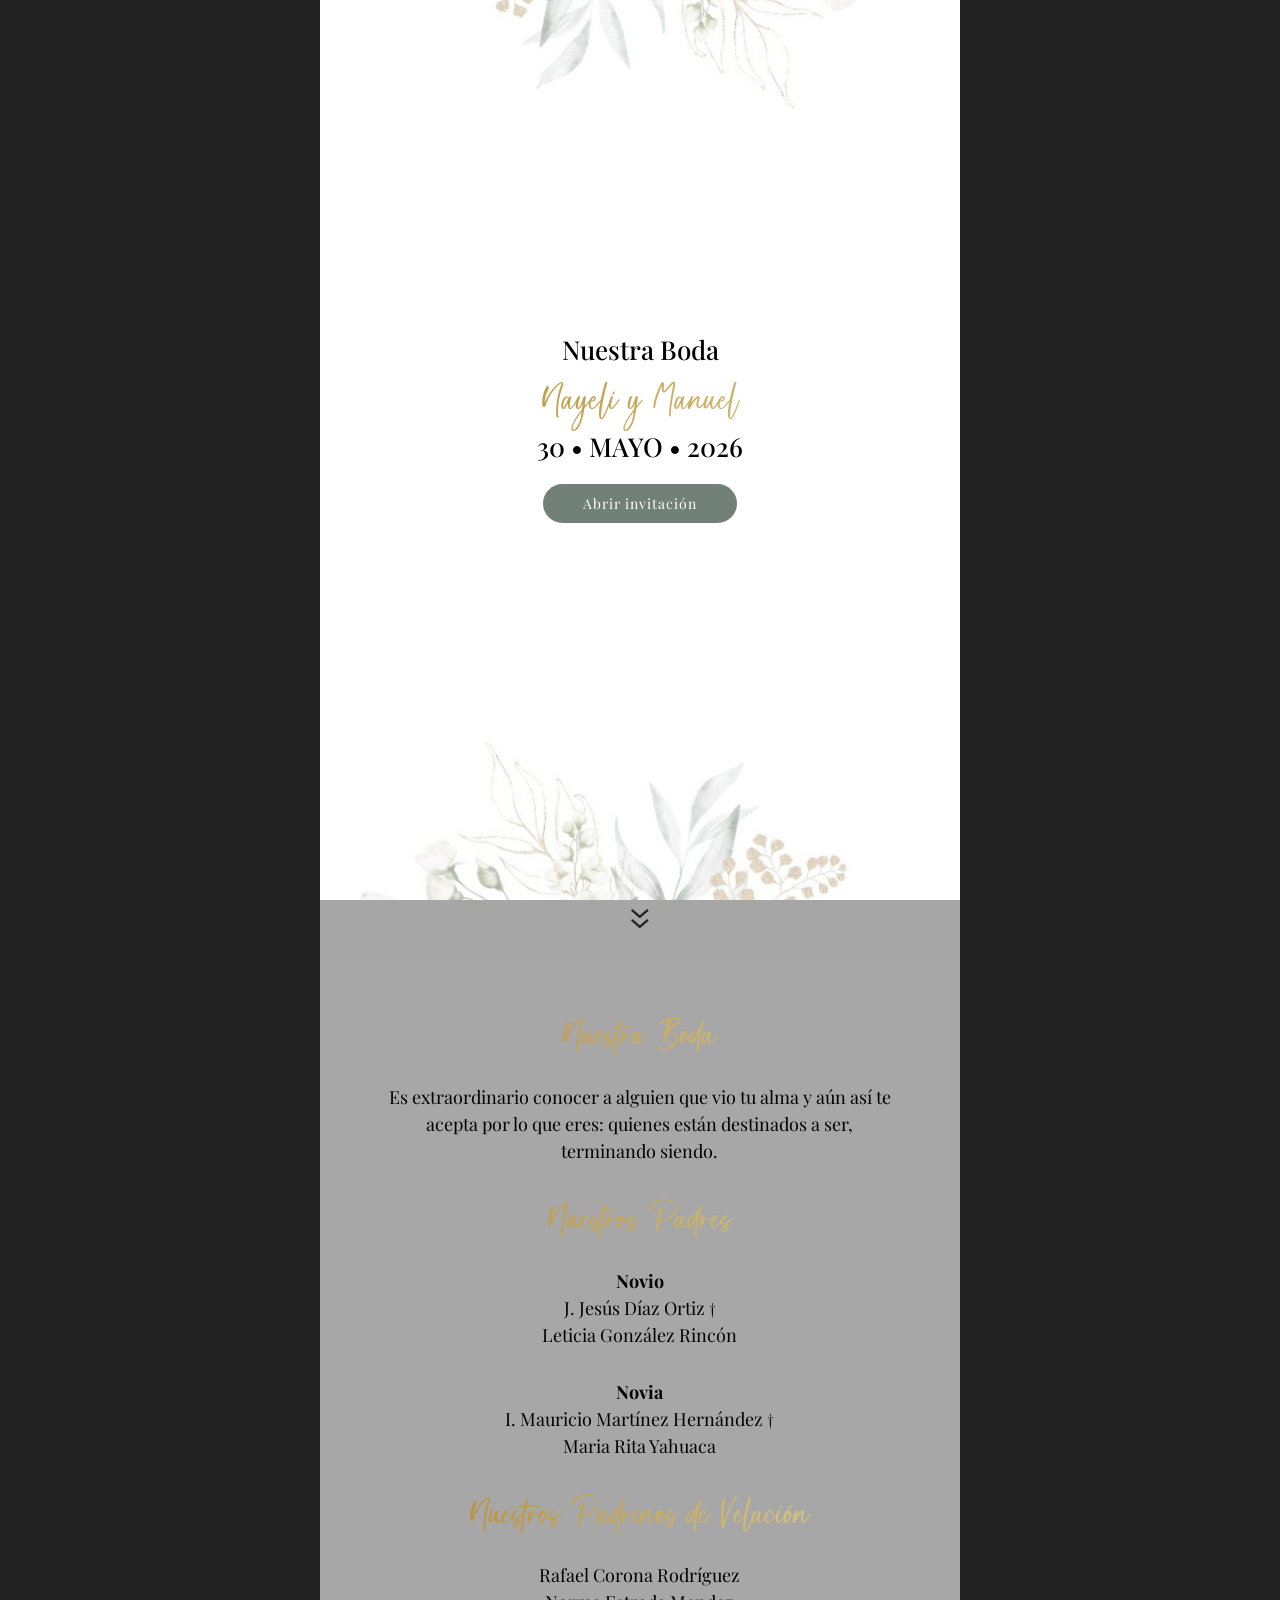
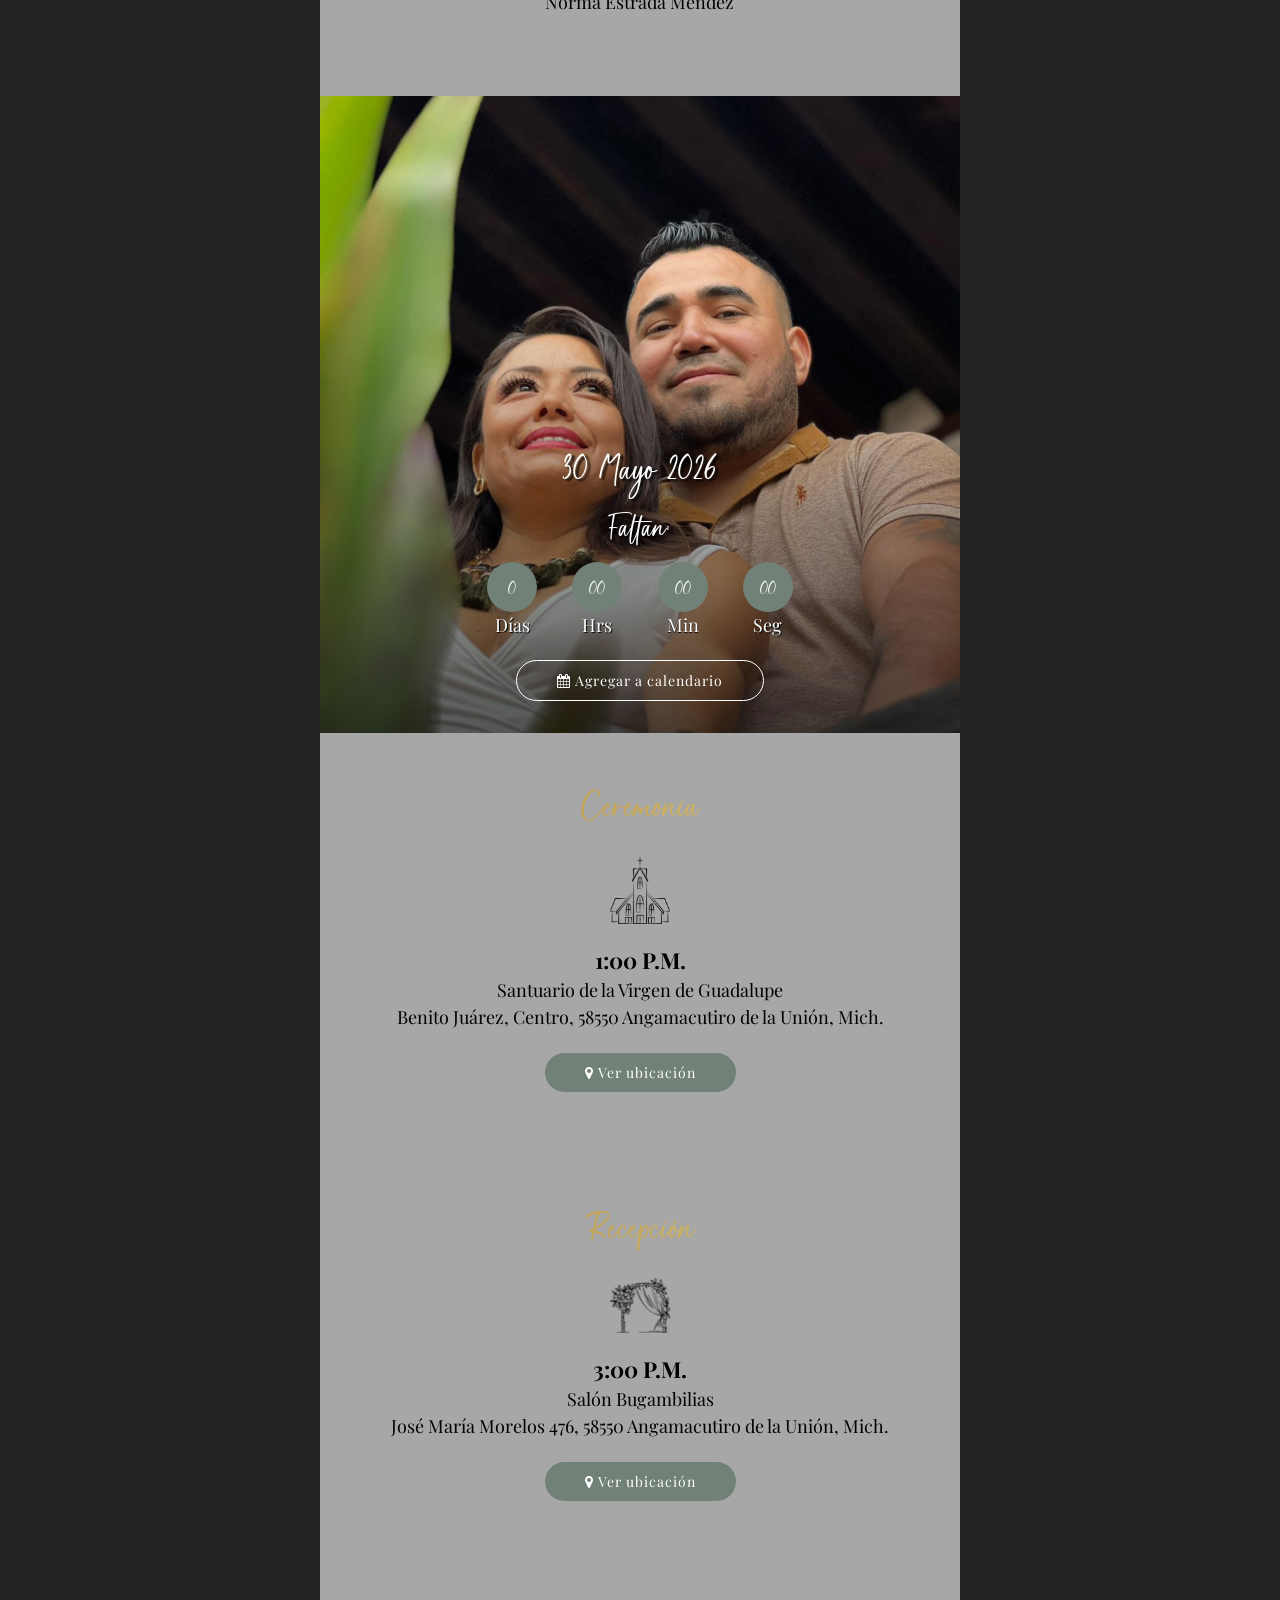
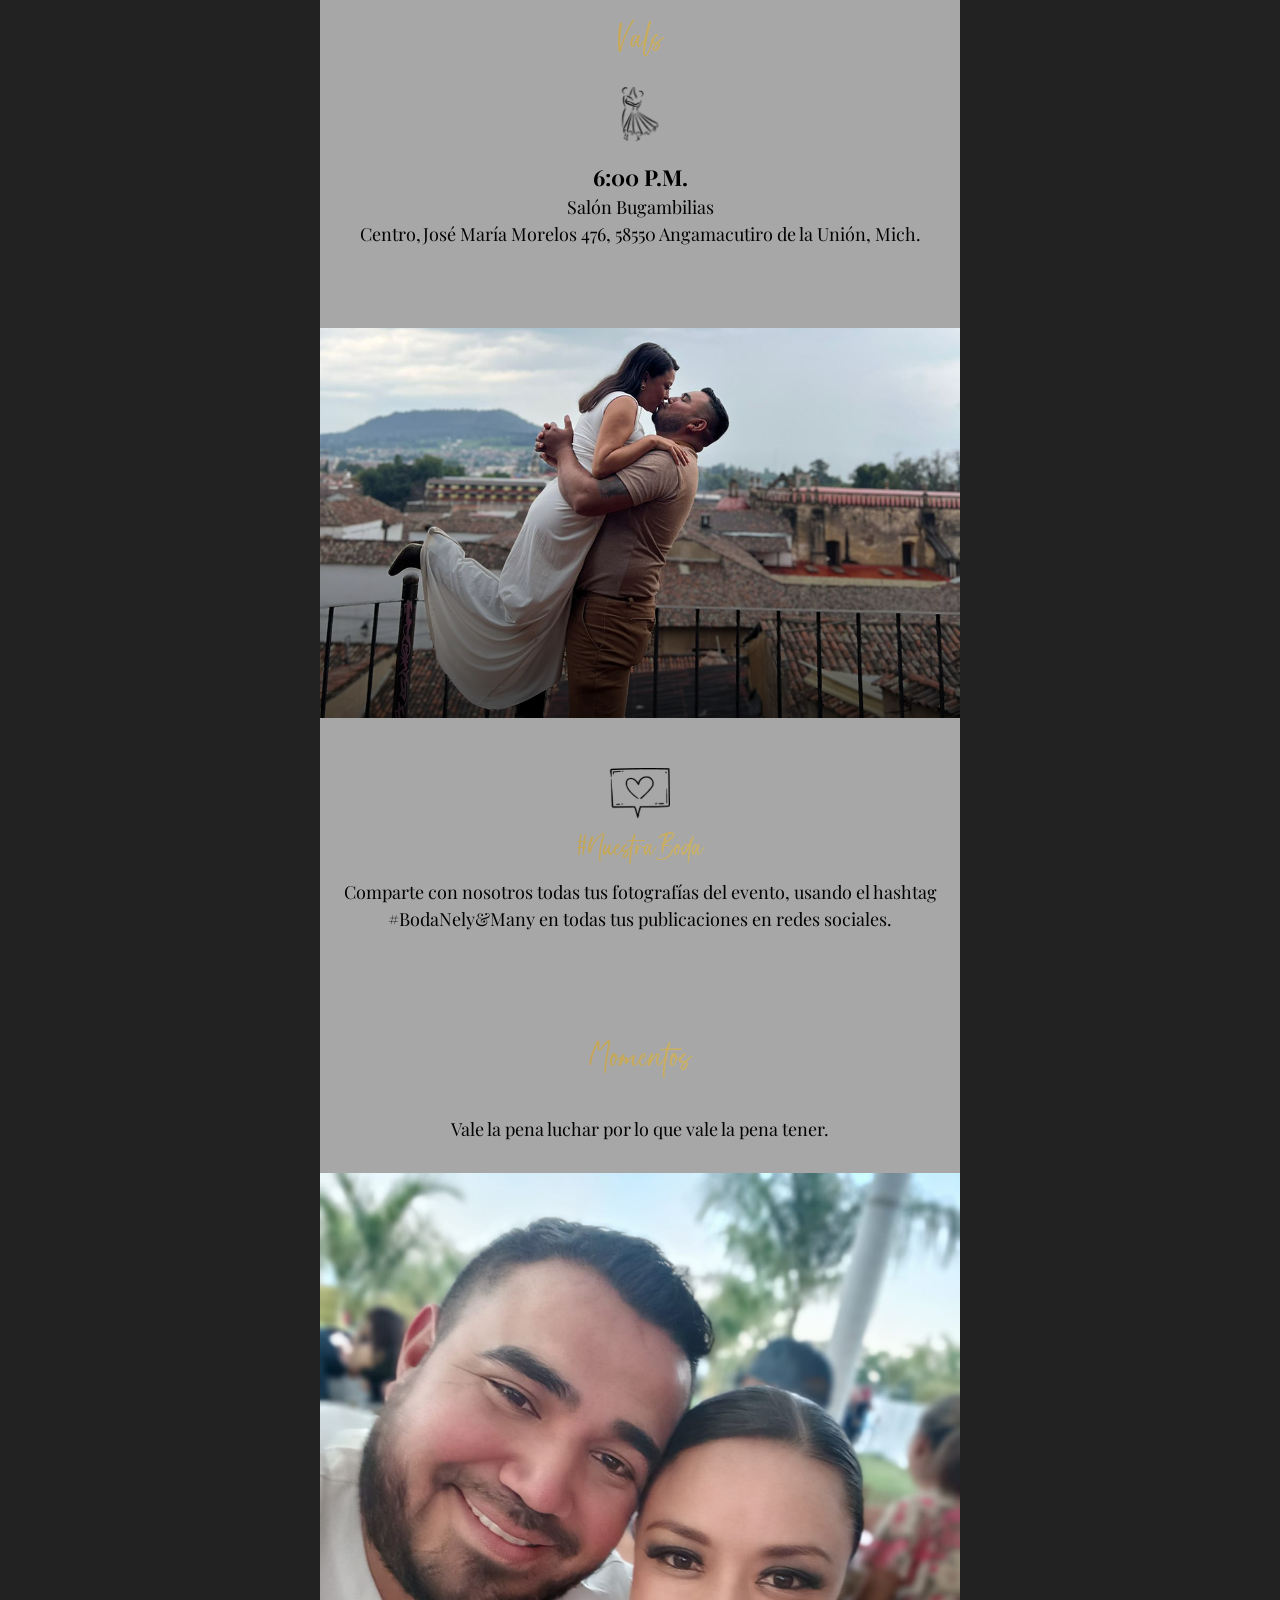
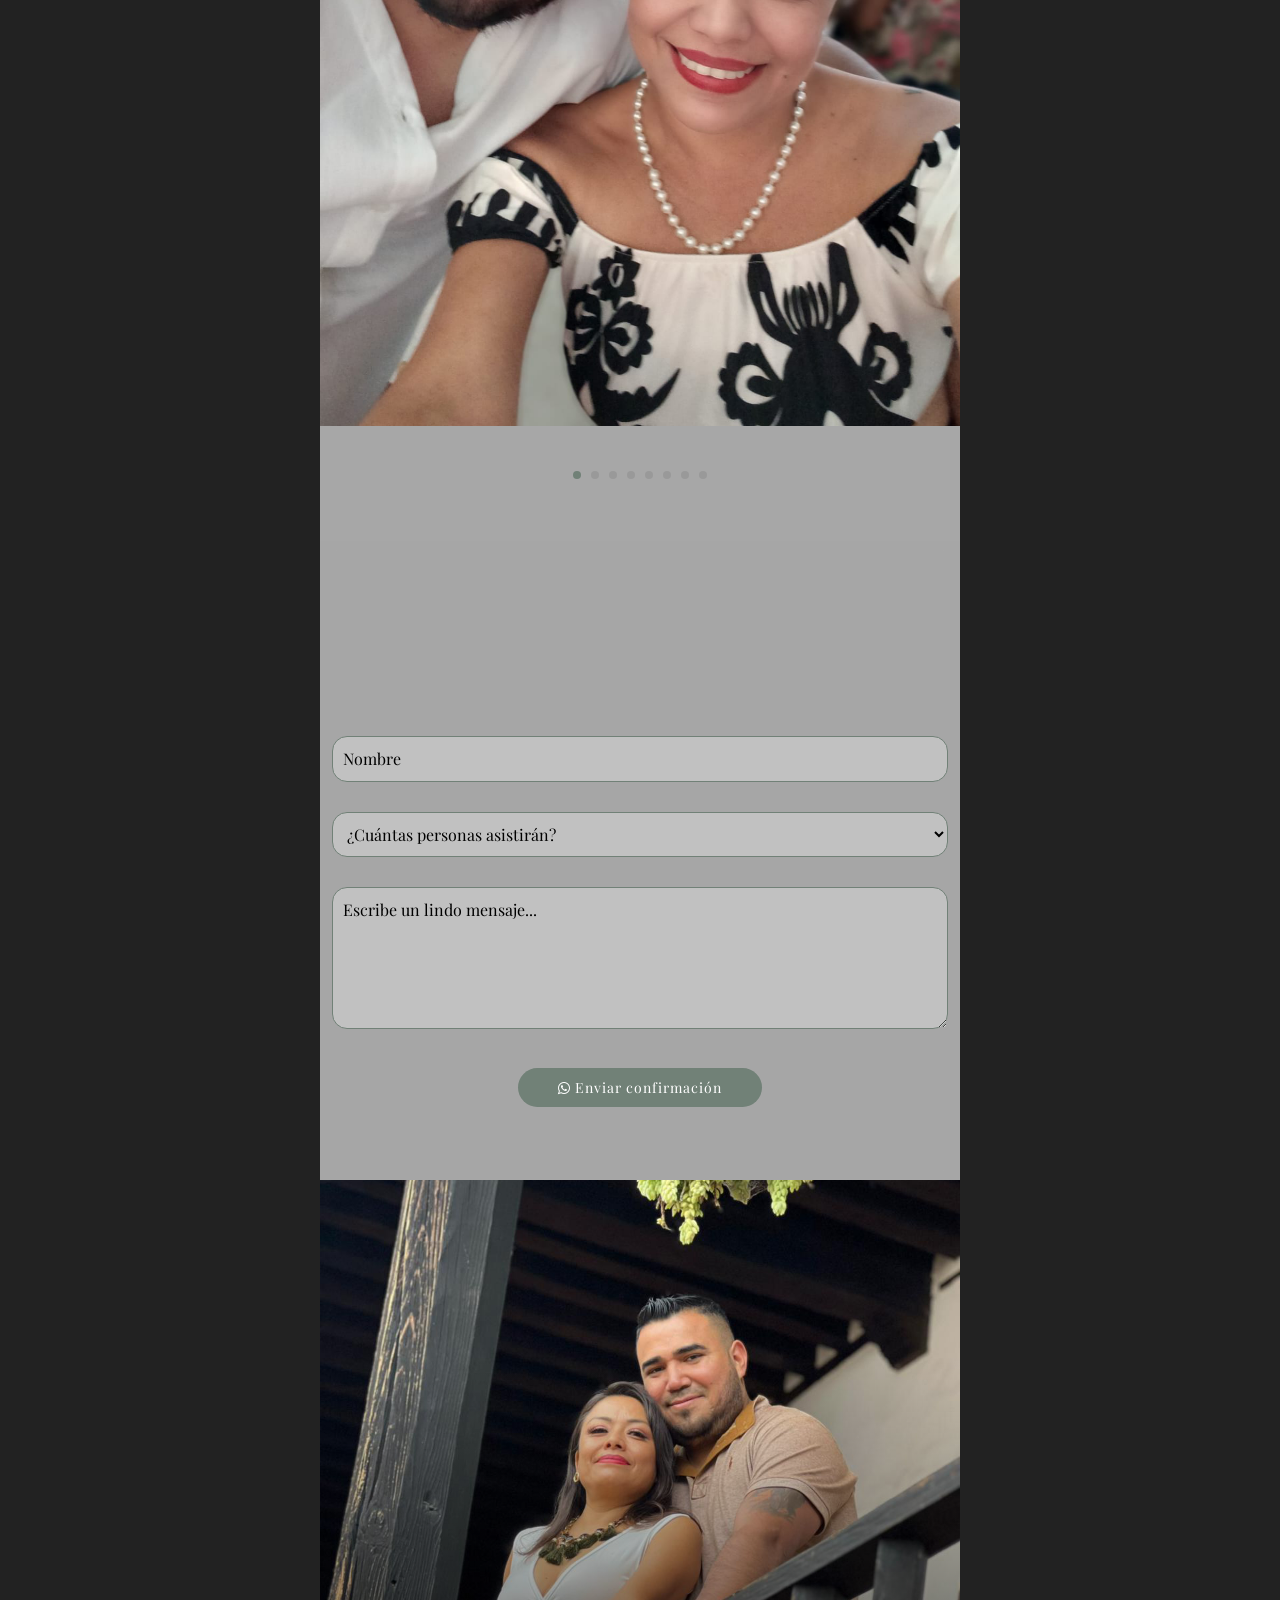
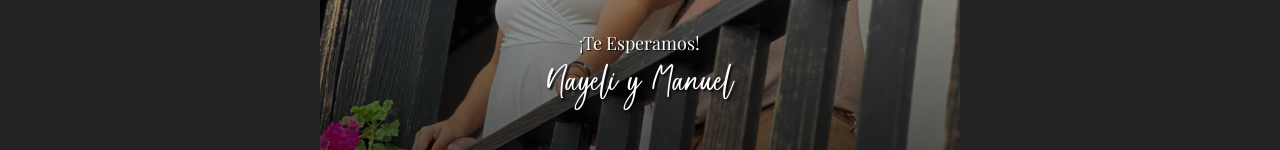
==== commit 4ac924ab: "Update index.html Cambio de salon" ====
--- a/index.html
+++ b/index.html
@@ -164,8 +164,8 @@
 	<div align="center" class="mb-20 wow fadeInUp animated" data-wow-delay="0.6s" style="visibility: visible; animation-delay: 0.6s; animation-name: fadeInUp;"><img src="assets/img/recep.png" width="60" alt=""></div>
 	<div class="row">
 	<div class="col-md-12 wow fadeInUp animated" data-wow-delay="0.6s" style="visibility: visible; animation-delay: 0.6s; animation-name: fadeInUp;">
-	<p align="center" class="color-textos mb-30"><strong style="font-size: 22px !important;">3:00 P.M.</strong><br>Salón San Francisco<br>Centro, 58550 Angamacutiro de la Unión, Mich.</p>
-	<div align="center" class="mb-20"><a href="https://maps.app.goo.gl/KcEbAoAVVyMxwWuA6" target="_blank" class="link-abrir color-principal"><i class="fa fa-map-marker"></i> Ver ubicación</a></div>
+	<p align="center" class="color-textos mb-30"><strong style="font-size: 22px !important;">3:00 P.M.</strong><br>Salón Bugambilias<br>José María Morelos 476, 58550 Angamacutiro de la Unión, Mich.</p>
+	<div align="center" class="mb-20"><a href="https://maps.app.goo.gl/zSkrLNM13aGMSNme6" target="_blank" class="link-abrir color-principal"><i class="fa fa-map-marker"></i> Ver ubicación</a></div>
 	</div>
 	</div>
 	</div>
@@ -180,7 +180,7 @@
 	<div align="center" class="mb-20 wow fadeInUp animated" data-wow-delay="0.6s" style="visibility: visible; animation-delay: 0.6s; animation-name: fadeInUp;"><img src="assets/img/vals.png" width="60" alt=""></div>
 	<div class="row">
 	<div class="col-md-12 wow fadeInUp animated" data-wow-delay="0.6s" style="visibility: visible; animation-delay: 0.6s; animation-name: fadeInUp;">
-	<p align="center" class="color-textos mb-30"><strong style="font-size: 22px !important;">6:00 P.M.</strong><br>Salón San Francisco<br>Centro, 58550 Angamacutiro de la Unión, Mich.</p>
+	<p align="center" class="color-textos mb-30"><strong style="font-size: 22px !important;">6:00 P.M.</strong><br>Salón Bugambilias<br>Centro,José María Morelos 476, 58550 Angamacutiro de la Unión, Mich.</p>
 
 	</div>
 	</div>
@@ -378,10 +378,14 @@
 	<option value="Null">¿Cuántas personas asistirán?</option>
 	<option value="1">1</option>
 	<option value="2">2</option>
-  <option value="3">3</option>
-  <option value="4">4</option>
-  <option value="5">5</option>
-  <option value="6">6</option>
+	<option value="3">3</option>
+ 	<option value="4">4</option>
+	<option value="5">5</option>
+  	<option value="6">6</option>
+	<option value="7">7</option>
+	<option value="8">8</option>
+  	<option value="9">9</option>
+  	<option value="10">10</option>
 	</select>
   <span class='valid' id='error_asistencia'></span>
     </div>
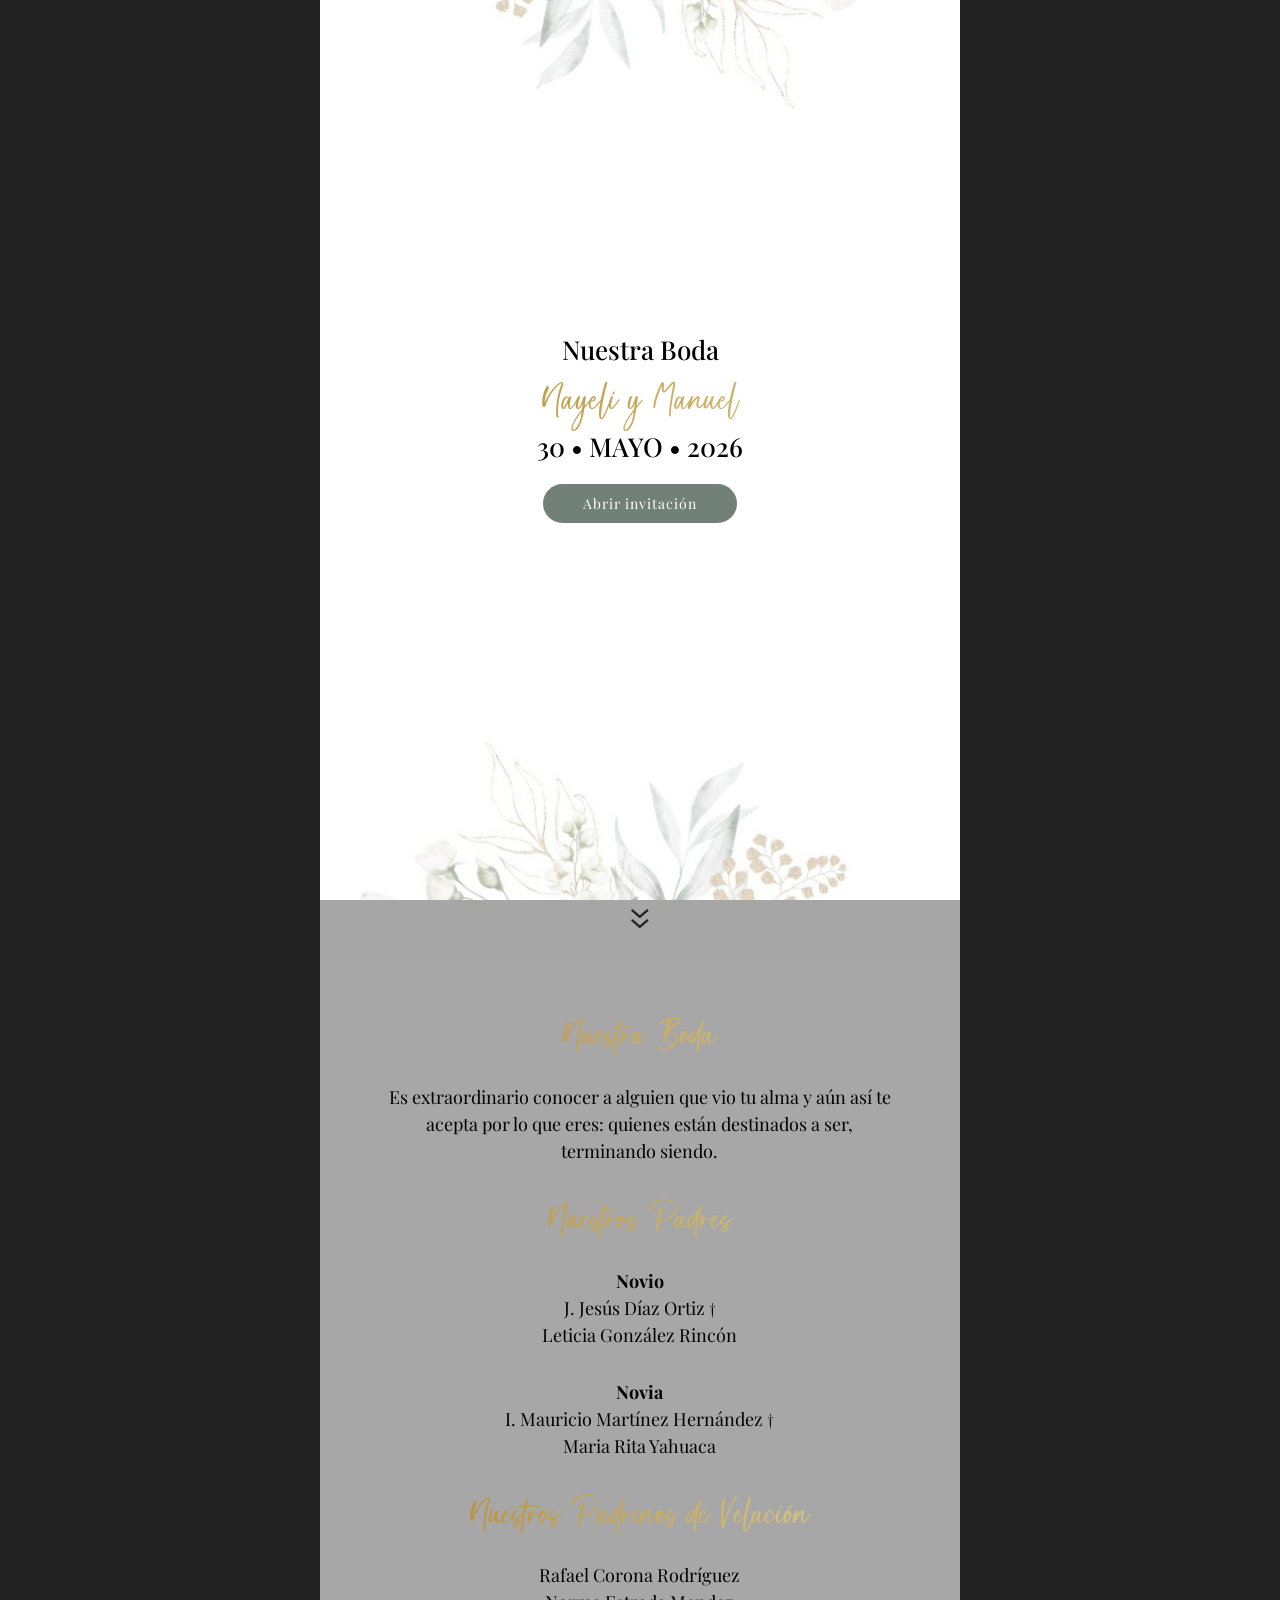
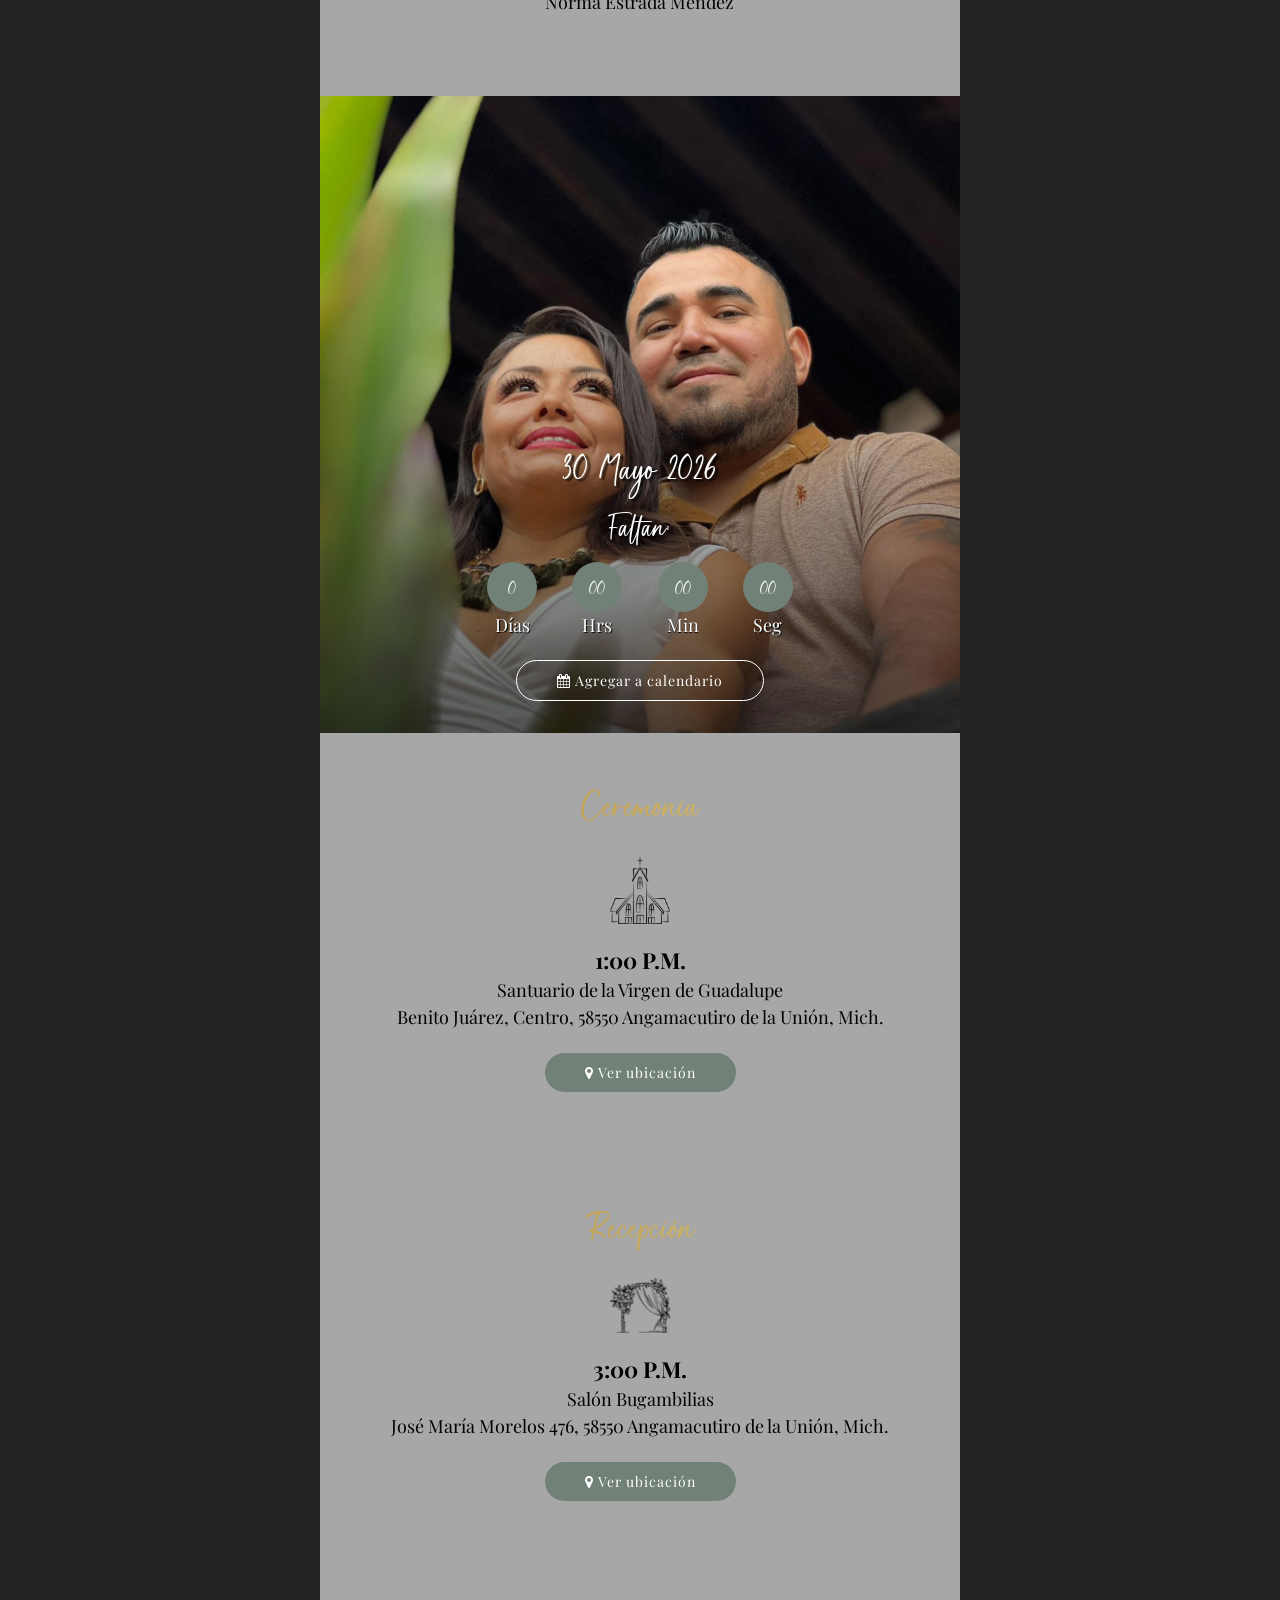
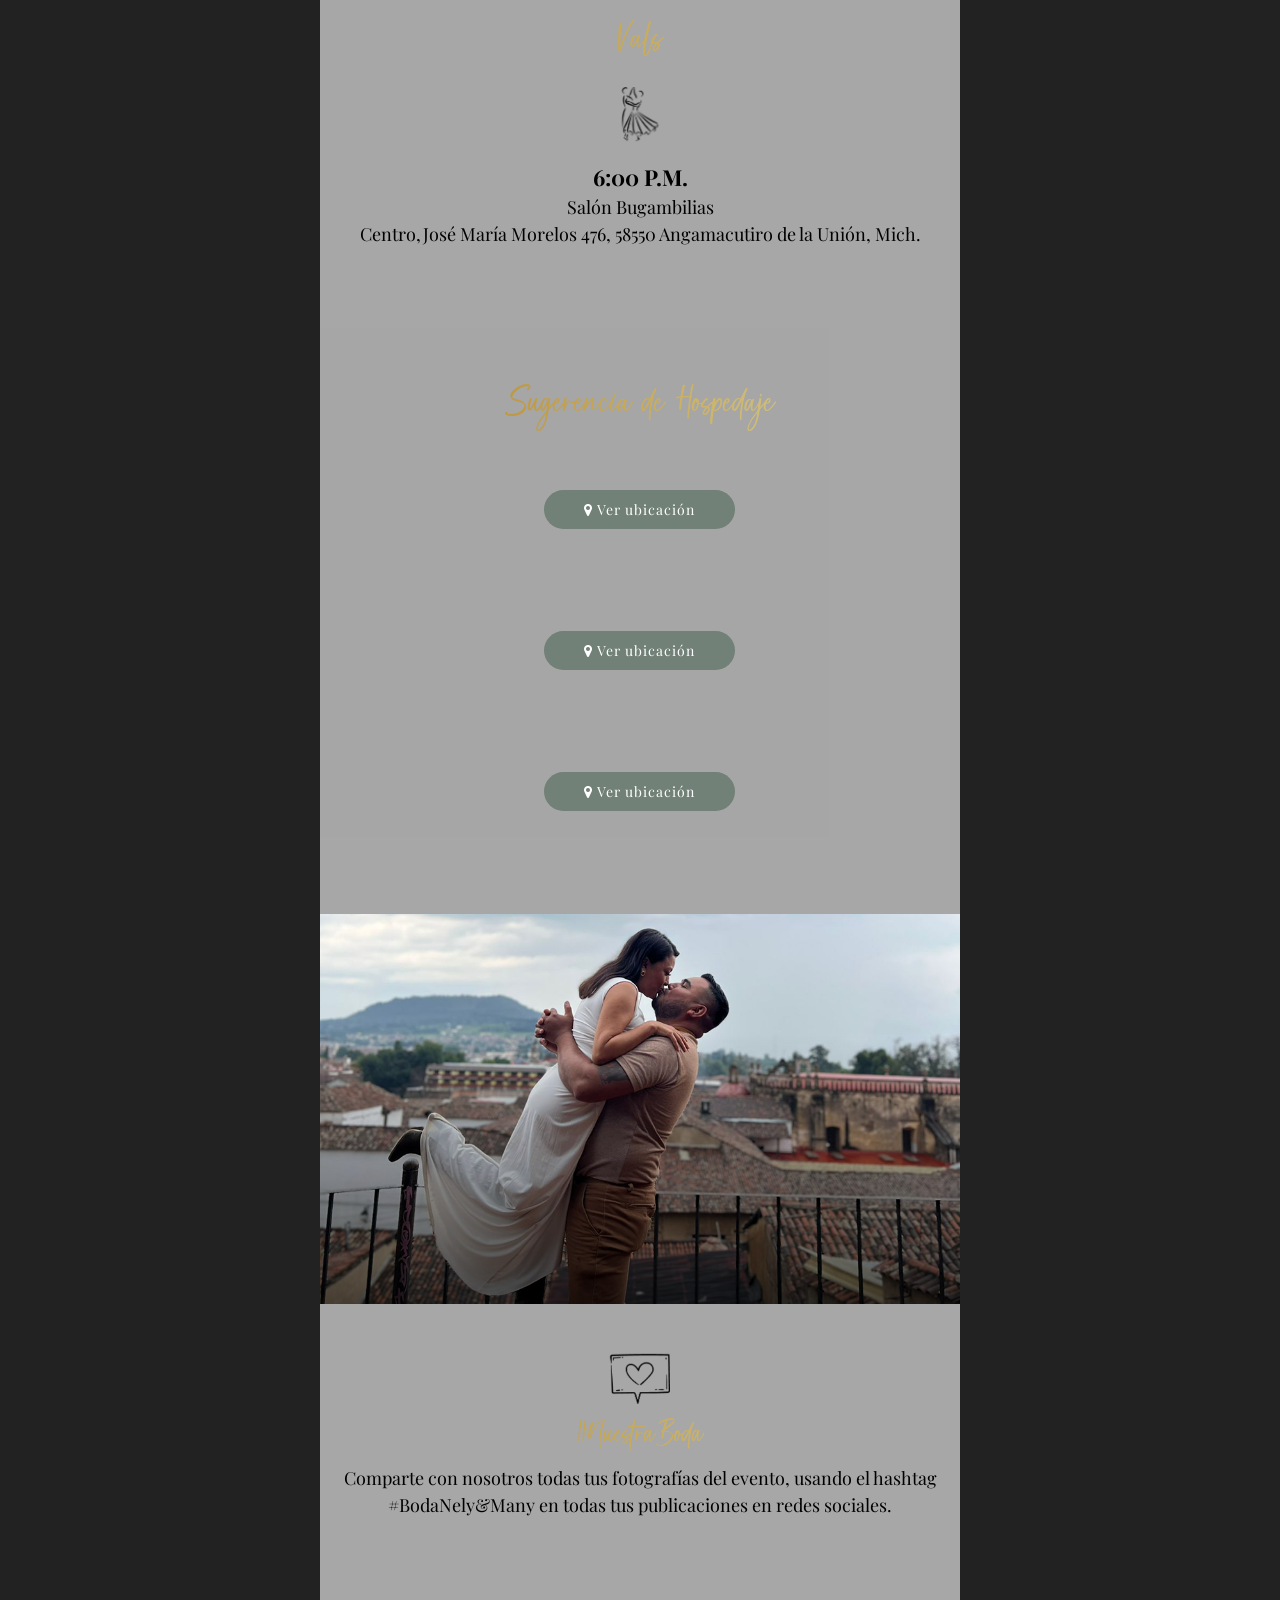
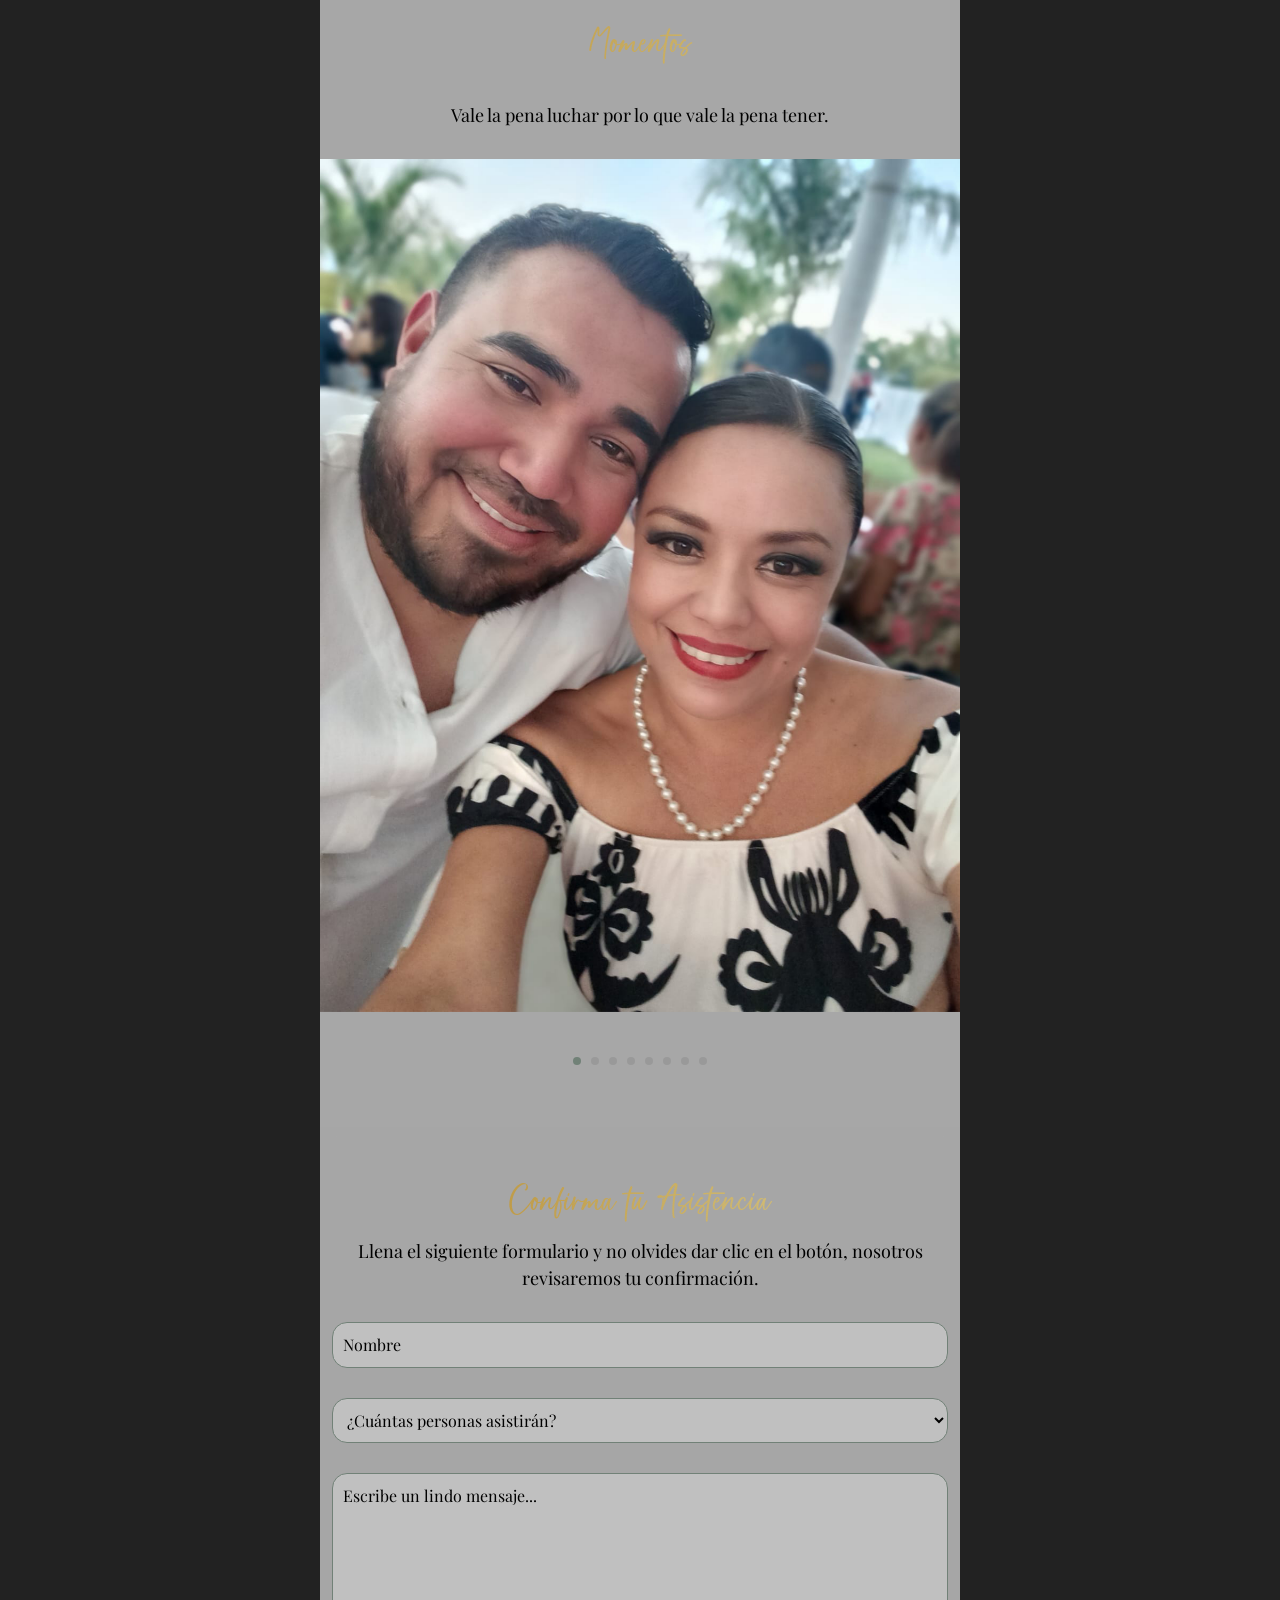
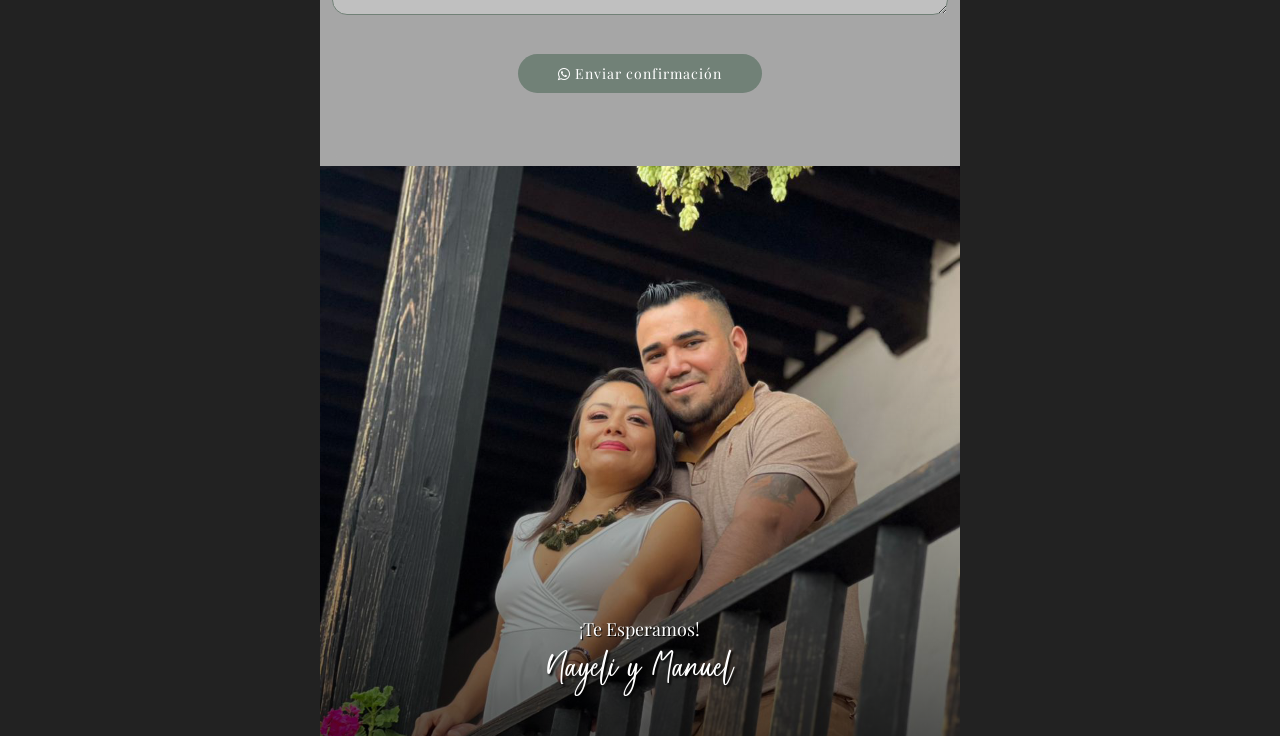
==== commit eae5ec74: "Update index.html Agregar Hospedaje" ====
--- a/index.html
+++ b/index.html
@@ -229,7 +229,7 @@
 	</section>-->
 	<!-- Itinerario Fin -->
 
-	<!-- Hospedaje Inicio --
+	<!-- Hospedaje Inicio -->
 	<section id="hospedaje" class="padding-section" style="background-color: rgba(255,255,255,.6);">
 	<div class="container">
 	<div class="row justify-content-center">
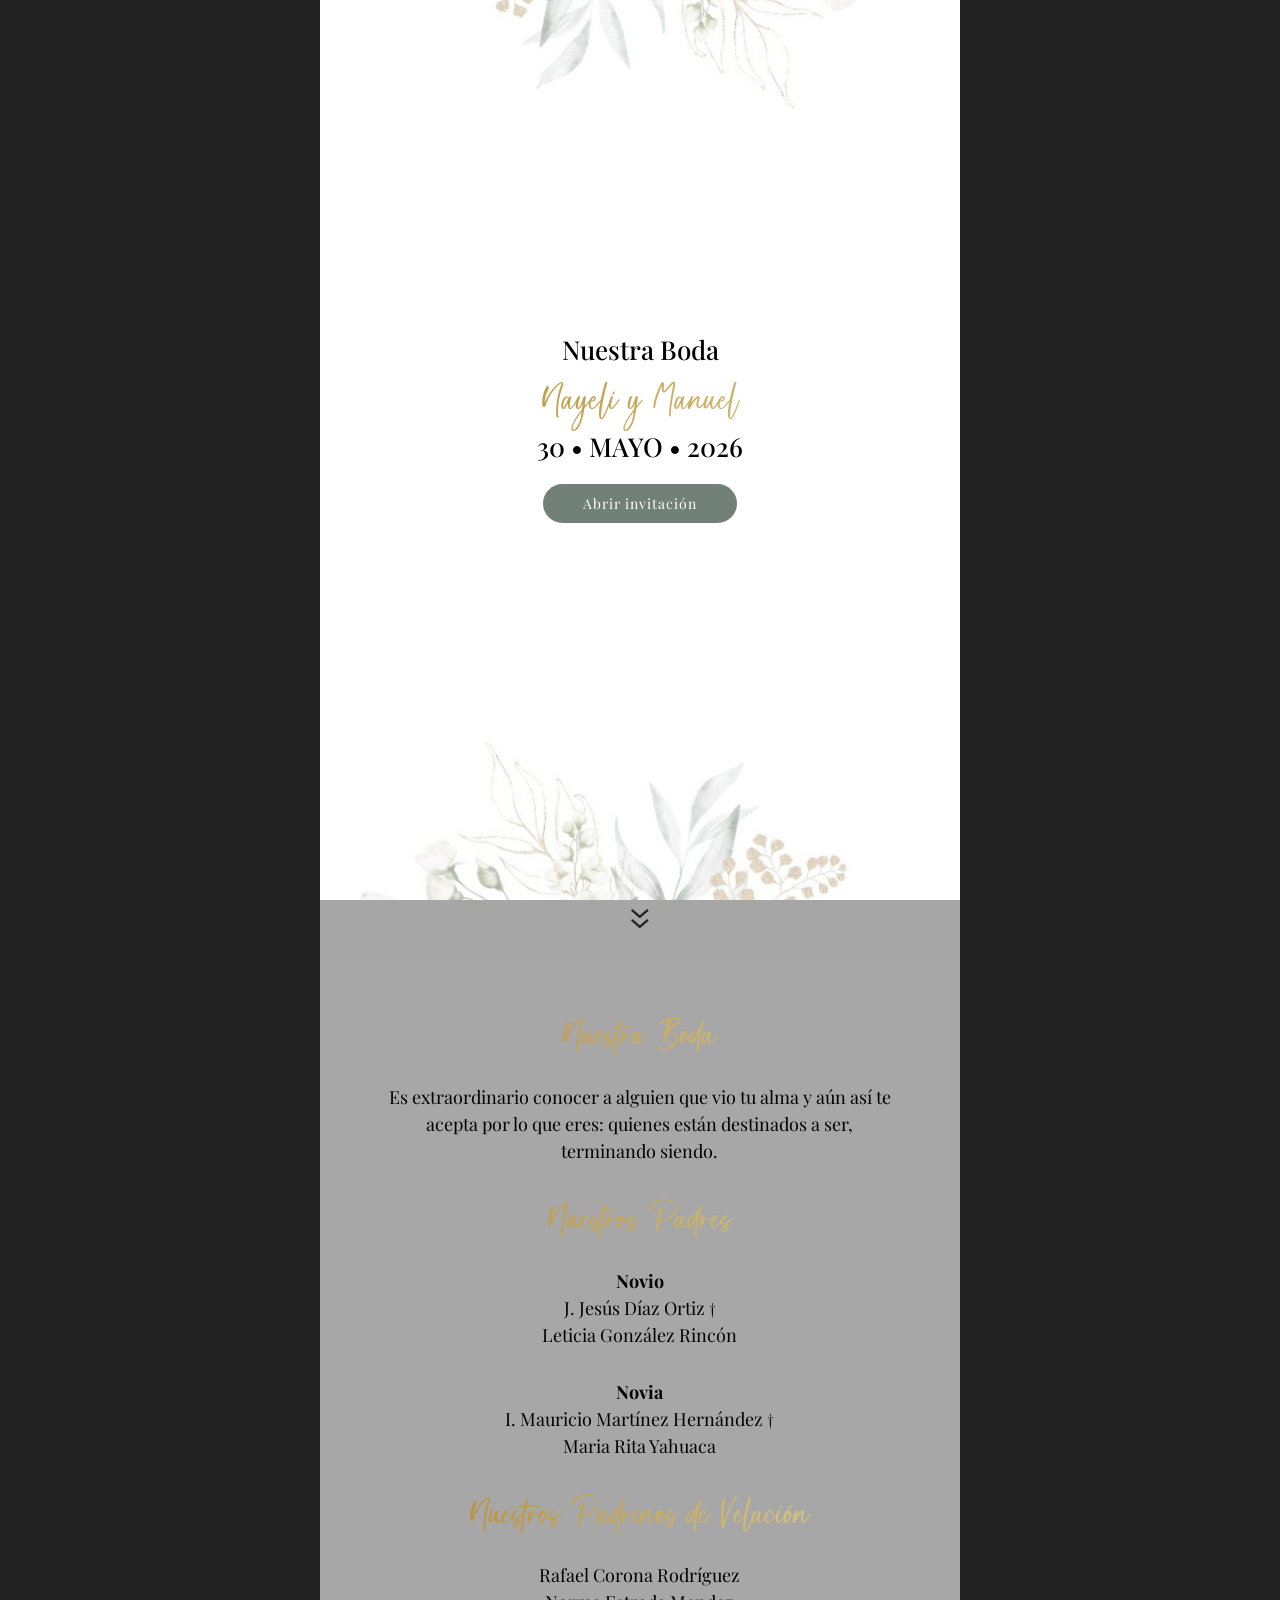
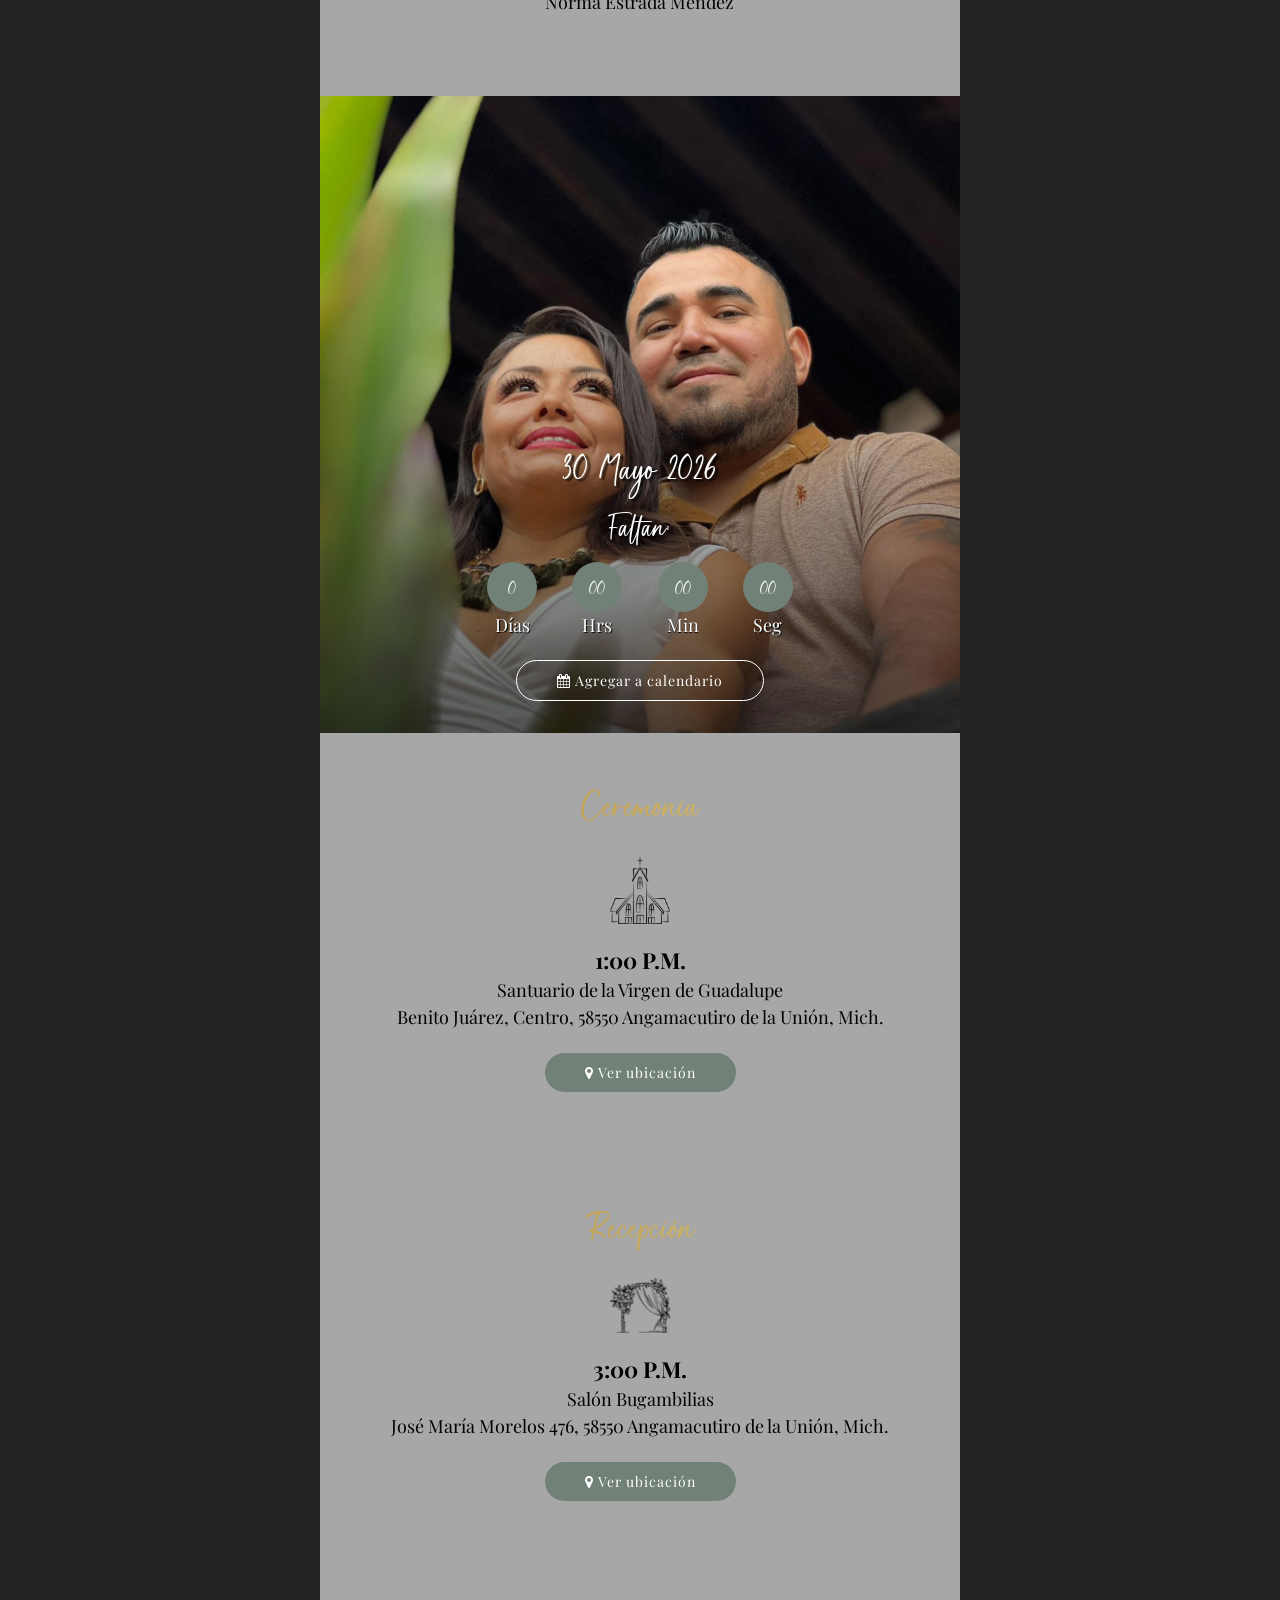
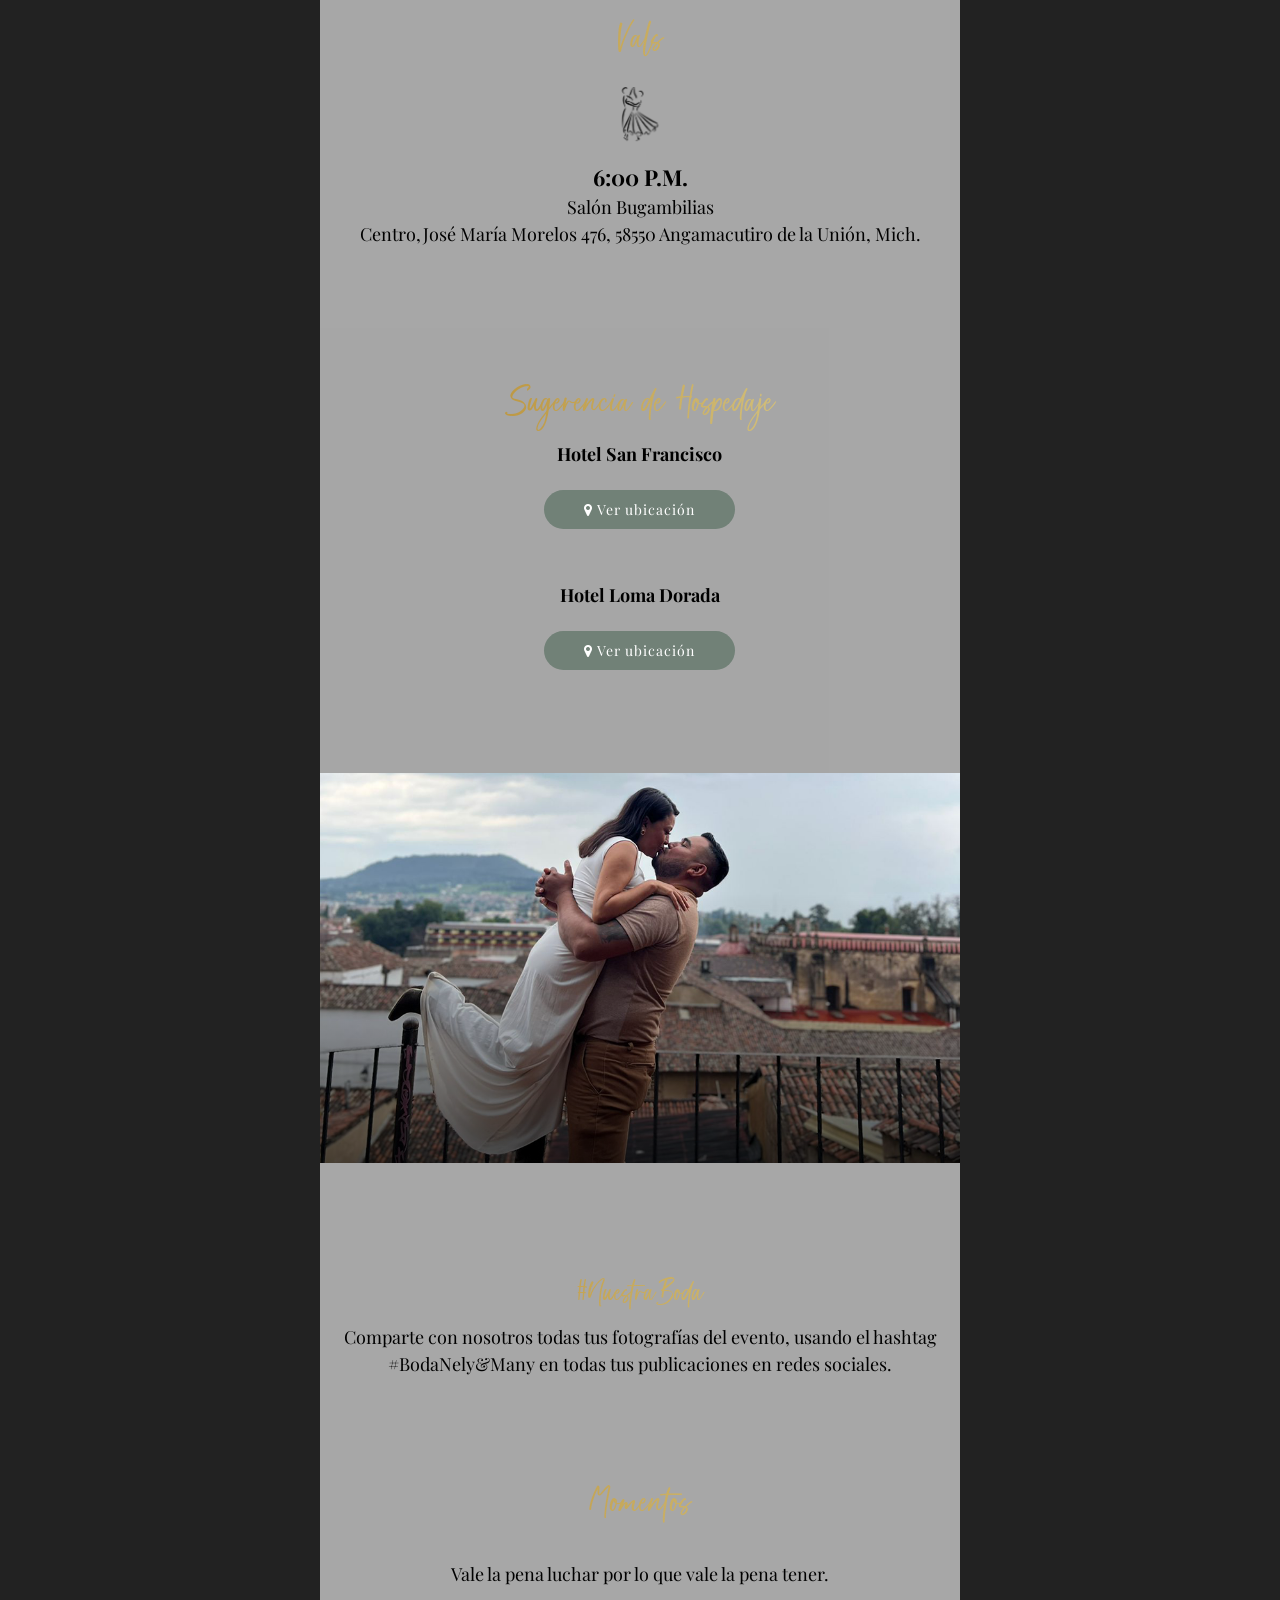
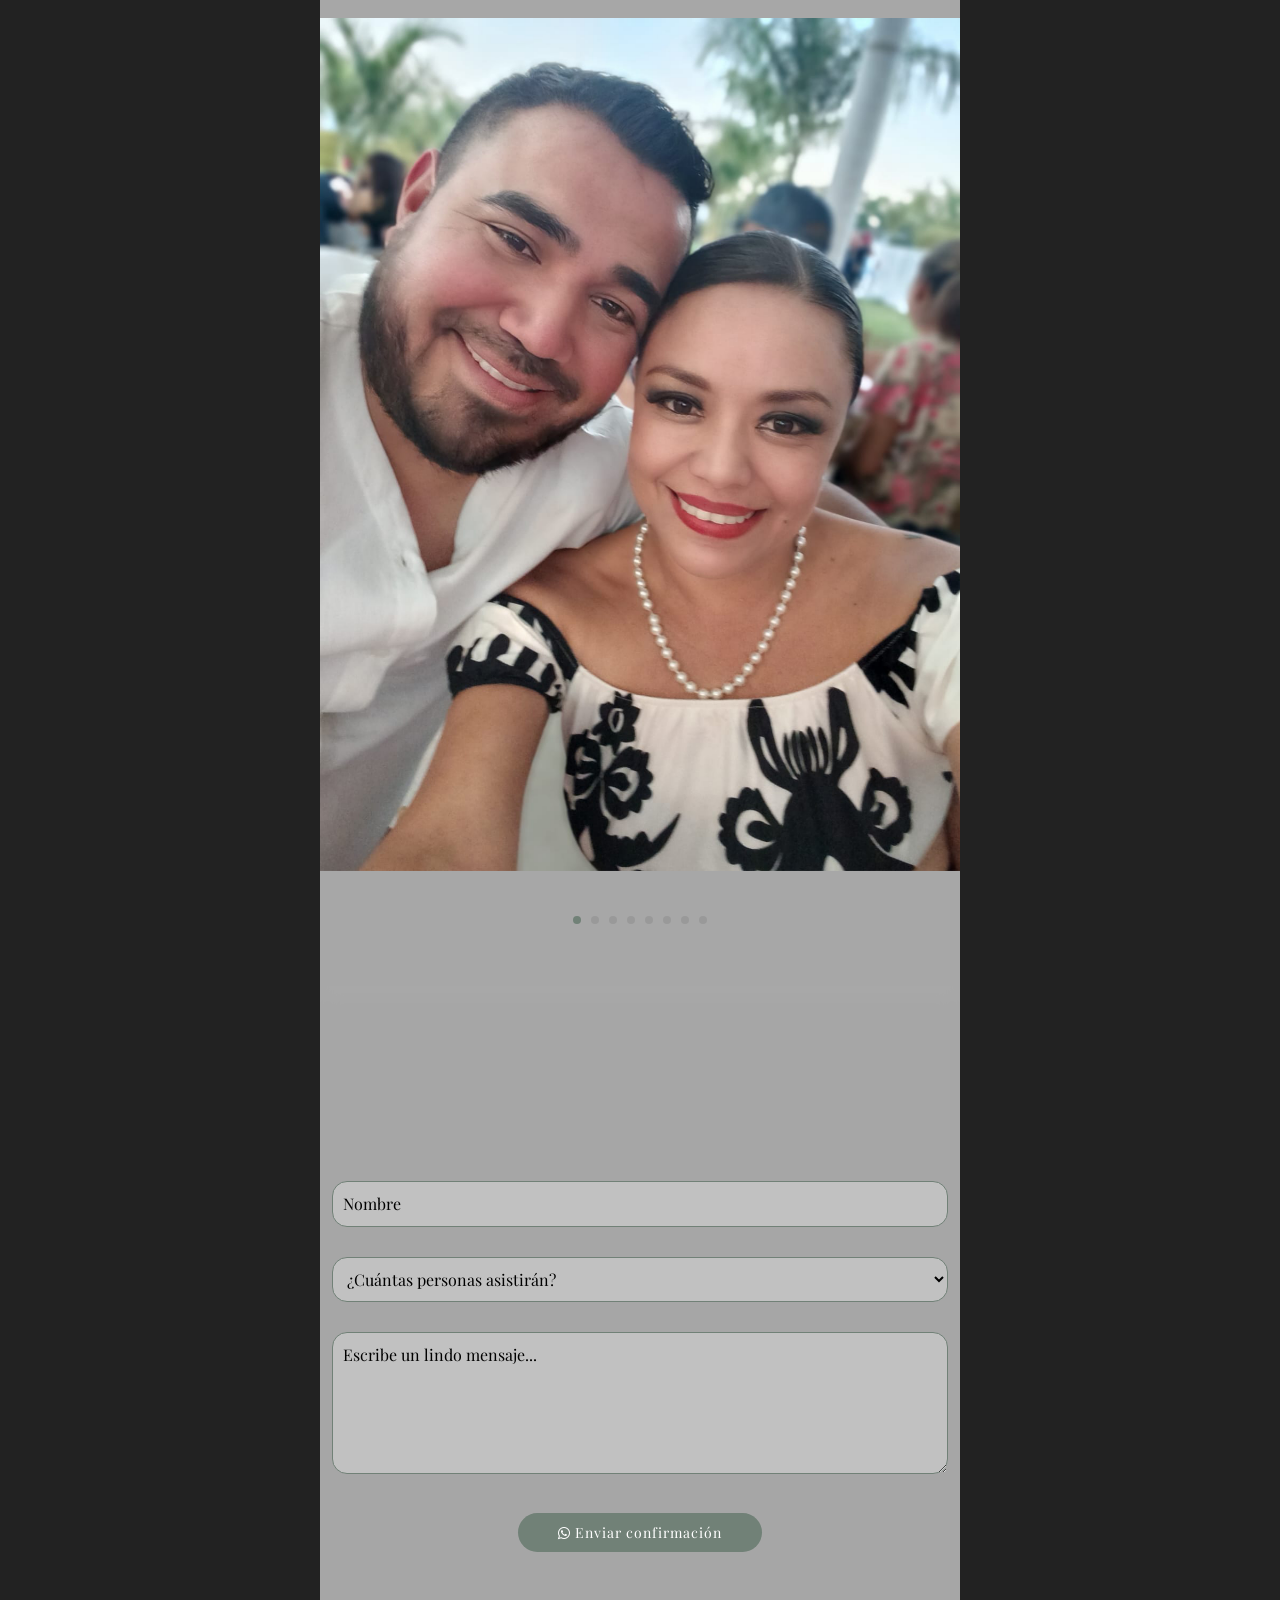
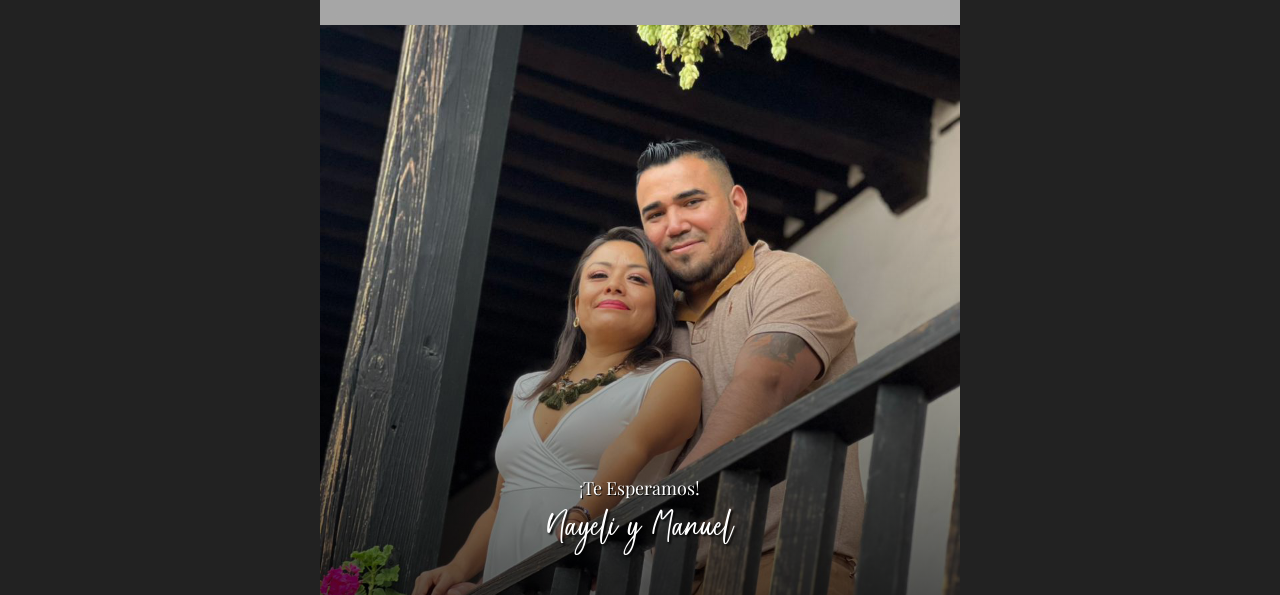
==== commit 6aca34f6: "Update index.html Agregar link mapa" ====
--- a/index.html
+++ b/index.html
@@ -236,15 +236,11 @@
 	<div class="col-md-10">
 	<h1 align="center" class="titulo mb-10 color-titulos wow fadeInUp" data-wow-delay="0.6s">Sugerencia de Hospedaje</h1>
 
-	<p align="center" class="mb-30 color-textos wow fadeInUp" data-wow-delay="0.6s"><strong></strong><br></p>
-	<div align="center" class="mb-60"><a href="" target="_blank" class="link-abrir color-principal"><i class="fa fa-map-marker"></i> Ver ubicación</a></div>
-
-	<p align="center" class="mb-30 color-textos wow fadeInUp" data-wow-delay="0.6s"><strong></strong><br></p>
-	<div align="center" class="mb-60"><a href="" target="_blank" class="link-abrir color-principal"><i class="fa fa-map-marker"></i> Ver ubicación</a></div>
-
-	<p align="center" class="mb-30 color-textos wow fadeInUp" data-wow-delay="0.6s"><strong></strong><br></p>
-	<div align="center" class="mb-60"><a href="" target="_blank" class="link-abrir color-principal"><i class="fa fa-map-marker"></i> Ver ubicación</a></div>
-
+	<p align="center" class="mb-30 color-textos wow fadeInUp" data-wow-delay="0.6s"><strong>Hotel San Francisco</strong><br></p>
+	<div align="center" class="mb-60"><a href="https://maps.app.goo.gl/4kHehTwe8Rkeigc97" target="_blank" class="link-abrir color-principal"><i class="fa fa-map-marker"></i> Ver ubicación</a></div>
+
+	<p align="center" class="mb-30 color-textos wow fadeInUp" data-wow-delay="0.6s"><strong>Hotel Loma Dorada</strong><br></p>
+	<div align="center" class="mb-60"><a href="https://maps.app.goo.gl/9pCVk9miykeT266t6" target="_blank" class="link-abrir color-principal"><i class="fa fa-map-marker"></i> Ver ubicación</a></div>
 
 	</div>
 	</div>
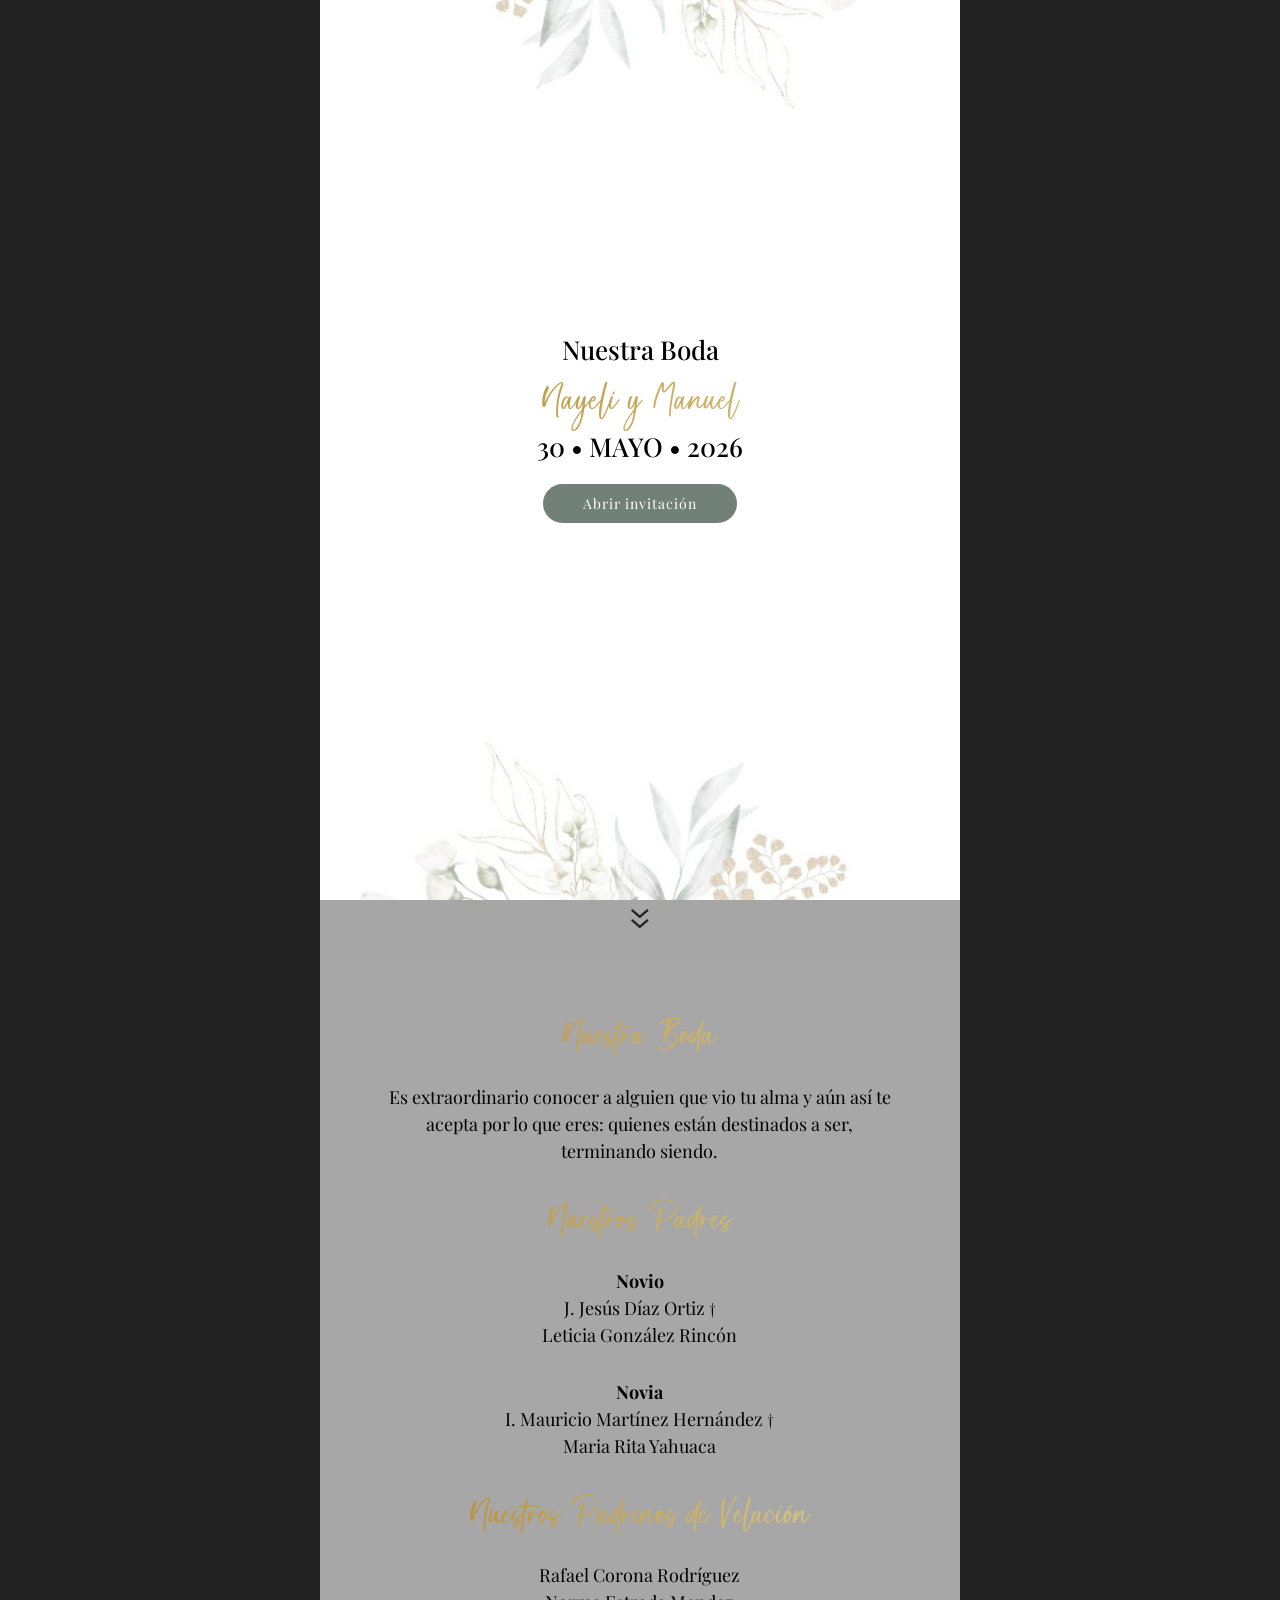
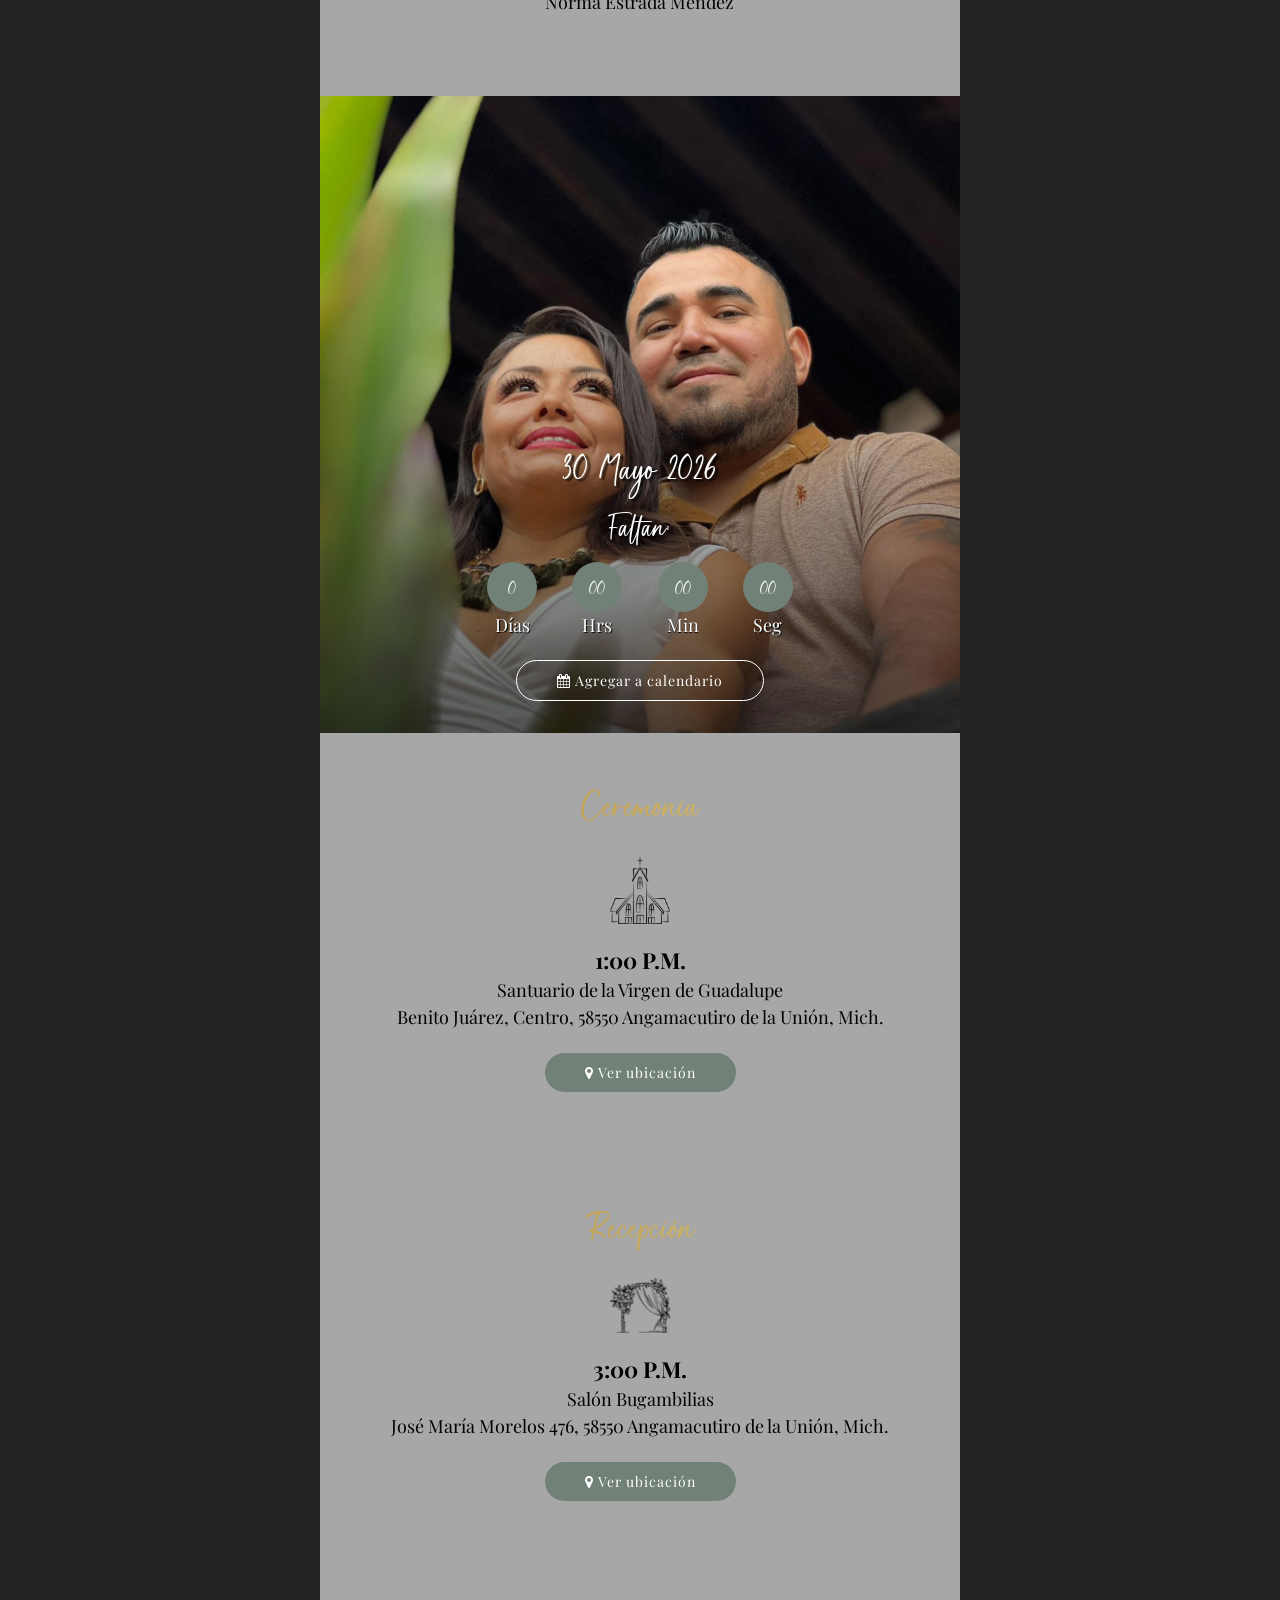
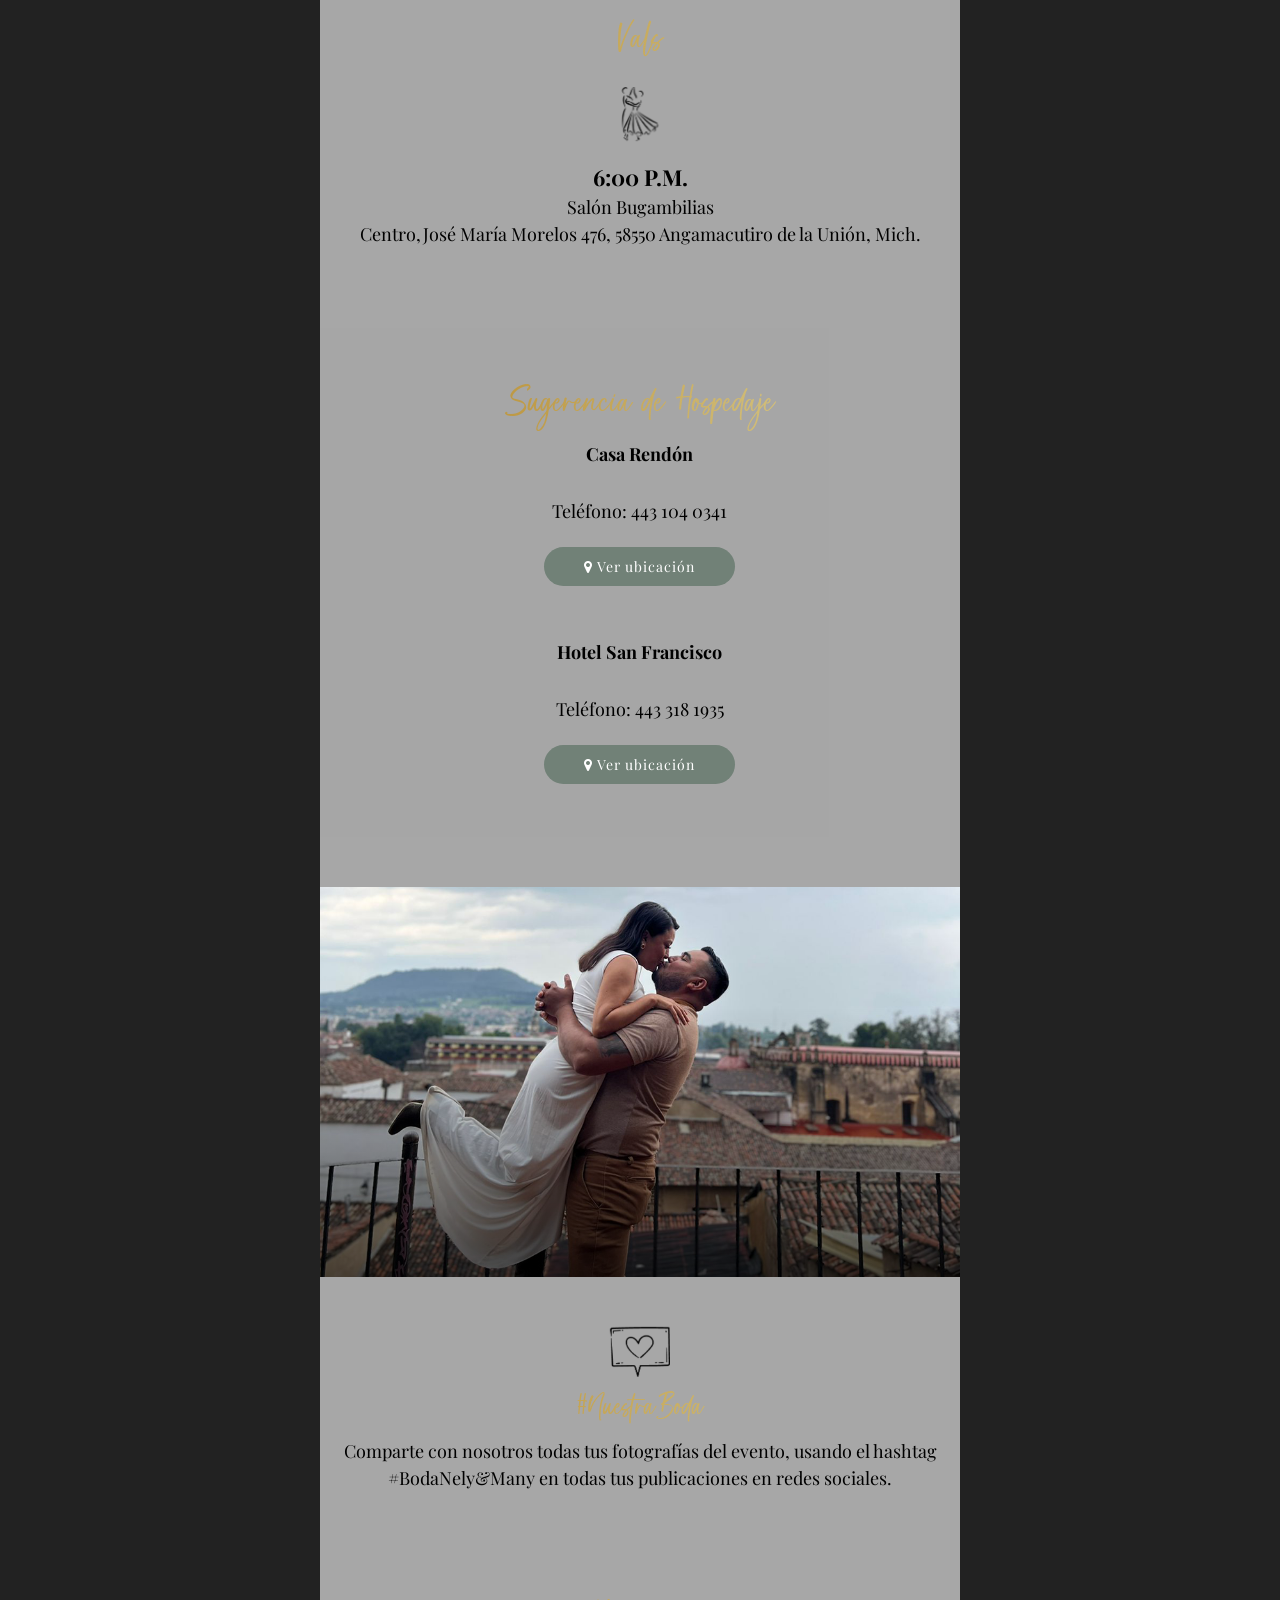
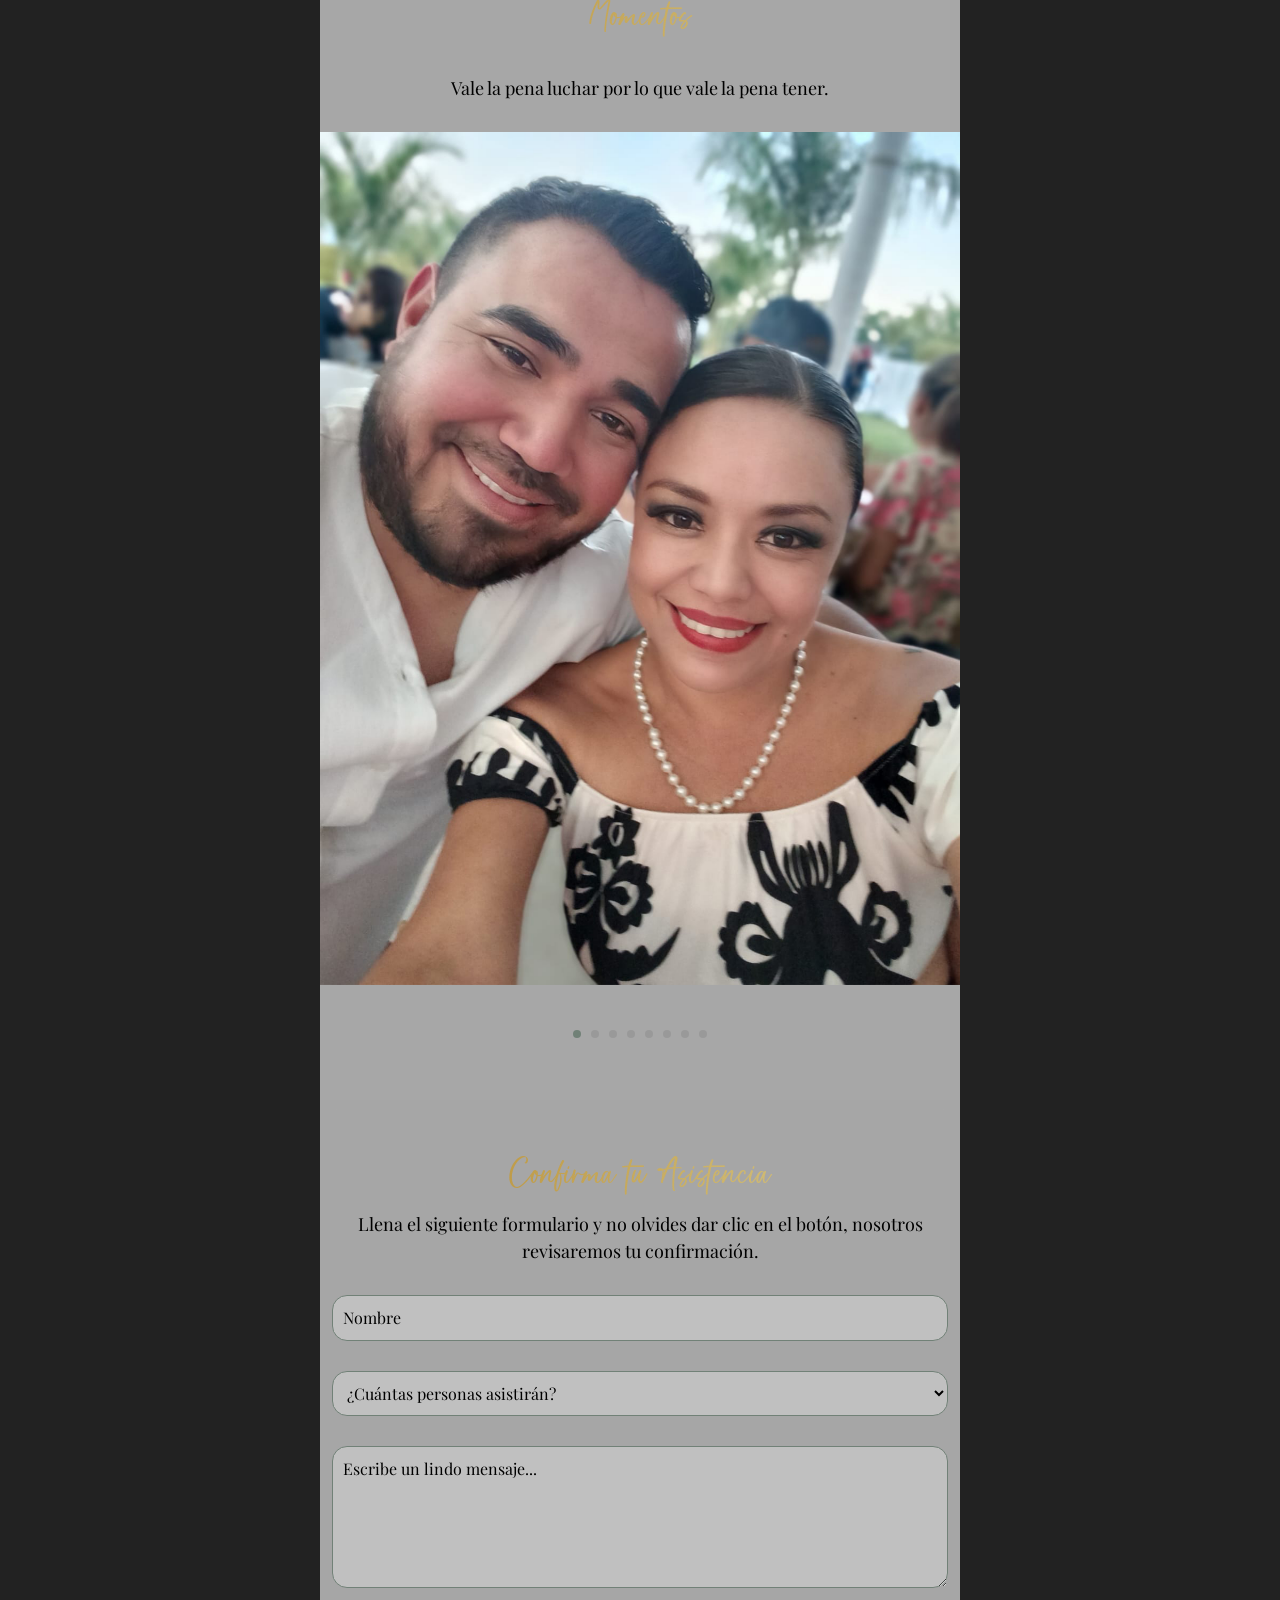
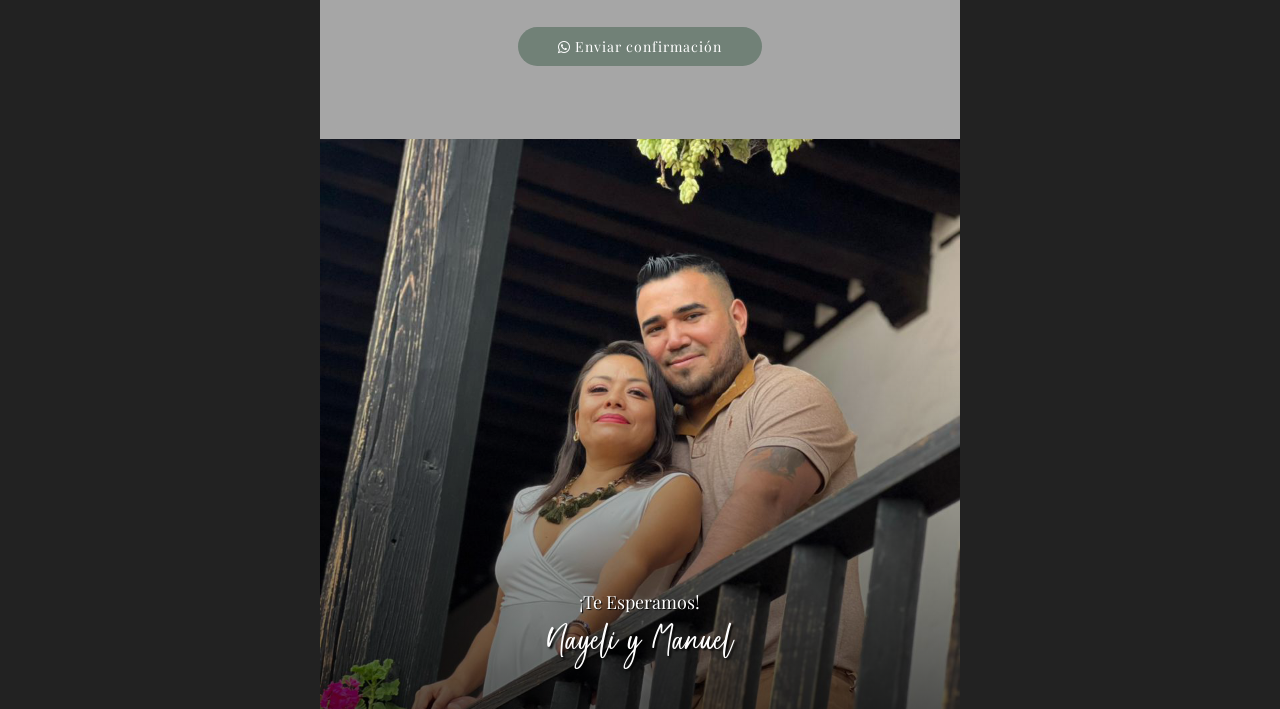
==== commit 60c6afb4: "Update index.html Cambio de hotel" ====
--- a/index.html
+++ b/index.html
@@ -236,11 +236,13 @@
 	<div class="col-md-10">
 	<h1 align="center" class="titulo mb-10 color-titulos wow fadeInUp" data-wow-delay="0.6s">Sugerencia de Hospedaje</h1>
 
+	<p align="center" class="mb-30 color-textos wow fadeInUp" data-wow-delay="0.6s"><strong>Casa Rendón</strong><br></p>
+	<p align="center" class="mb-30 color-textos wow fadeInUp" data-wow-delay="0.6s">Teléfono: 443 104 0341<br></p>
+	<div align="center" class="mb-60"><a href="https://maps.app.goo.gl/2dQxMi3dEFiNCUyk6" target="_blank" class="link-abrir color-principal"><i class="fa fa-map-marker"></i> Ver ubicación</a></div>
+
 	<p align="center" class="mb-30 color-textos wow fadeInUp" data-wow-delay="0.6s"><strong>Hotel San Francisco</strong><br></p>
+	<p align="center" class="mb-30 color-textos wow fadeInUp" data-wow-delay="0.6s">Teléfono: 443 318 1935<br></p>
 	<div align="center" class="mb-60"><a href="https://maps.app.goo.gl/4kHehTwe8Rkeigc97" target="_blank" class="link-abrir color-principal"><i class="fa fa-map-marker"></i> Ver ubicación</a></div>
-
-	<p align="center" class="mb-30 color-textos wow fadeInUp" data-wow-delay="0.6s"><strong>Hotel Loma Dorada</strong><br></p>
-	<div align="center" class="mb-60"><a href="https://maps.app.goo.gl/9pCVk9miykeT266t6" target="_blank" class="link-abrir color-principal"><i class="fa fa-map-marker"></i> Ver ubicación</a></div>
 
 	</div>
 	</div>
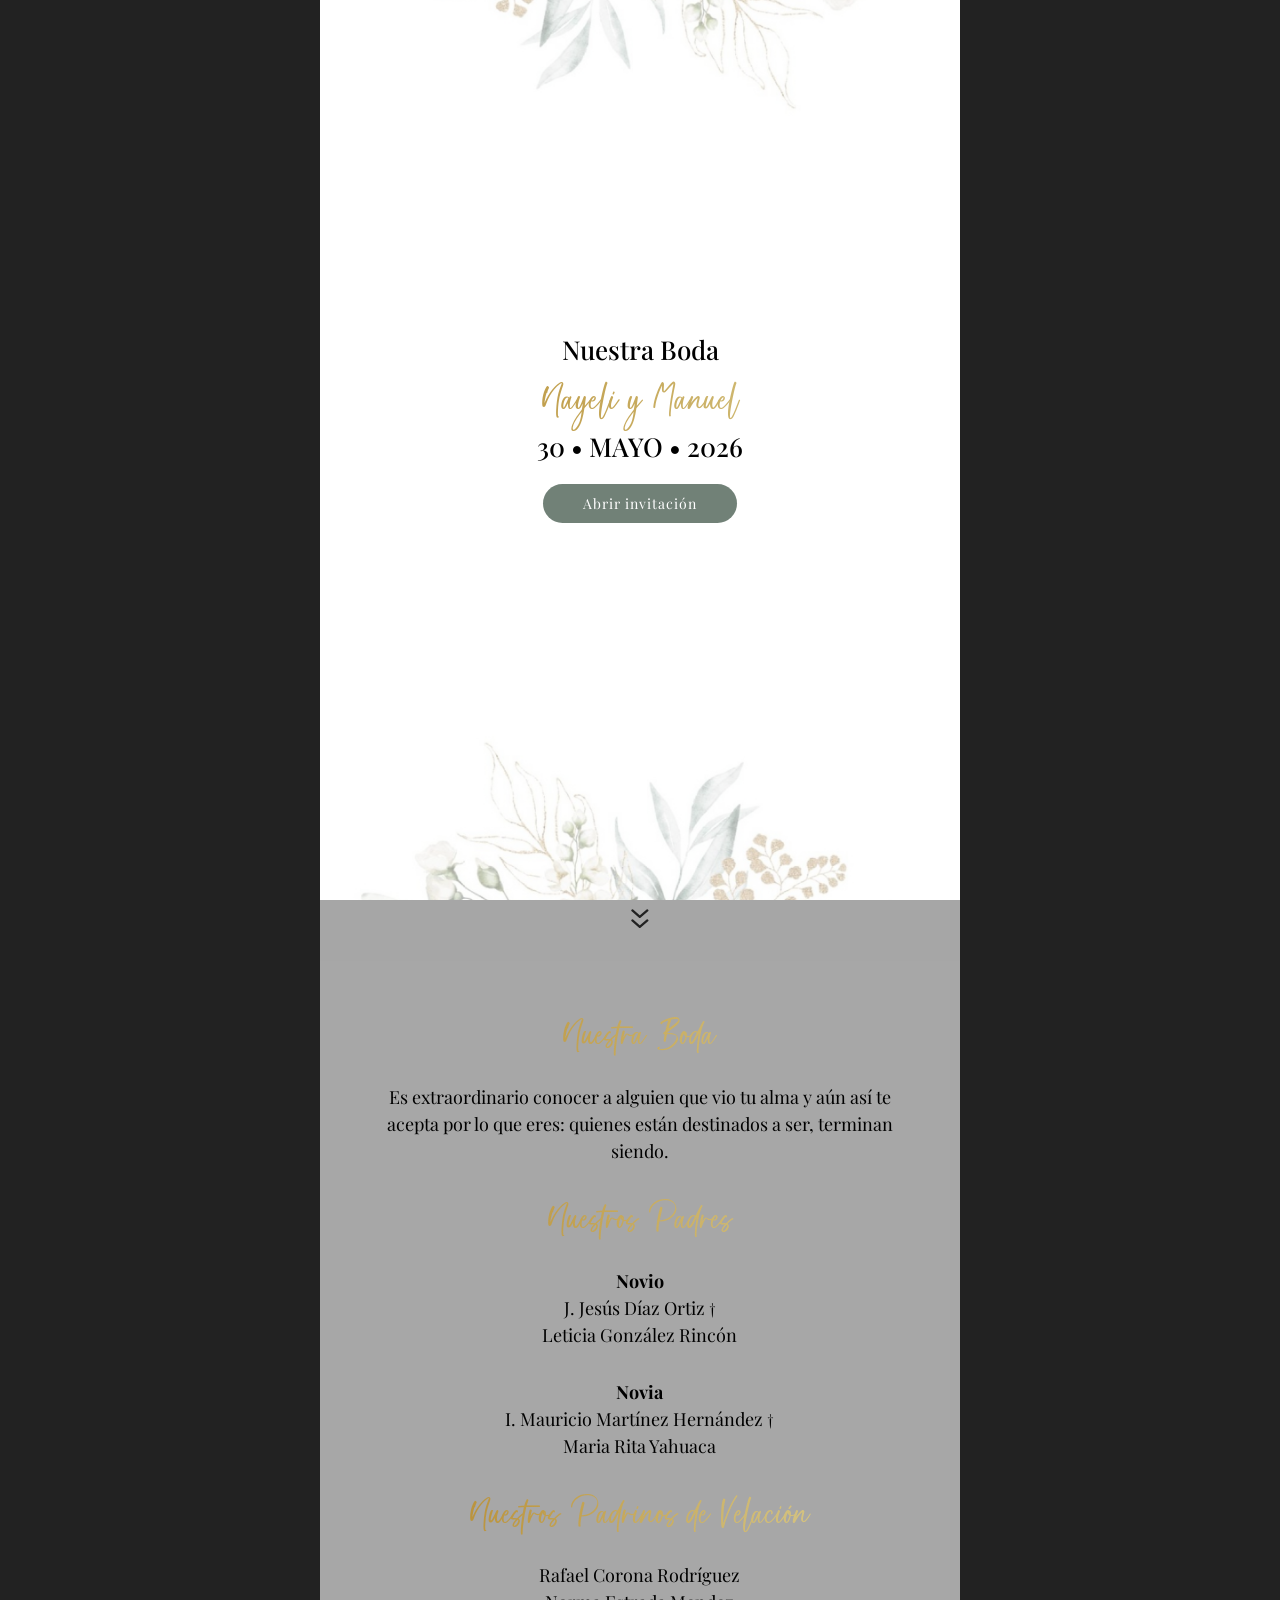
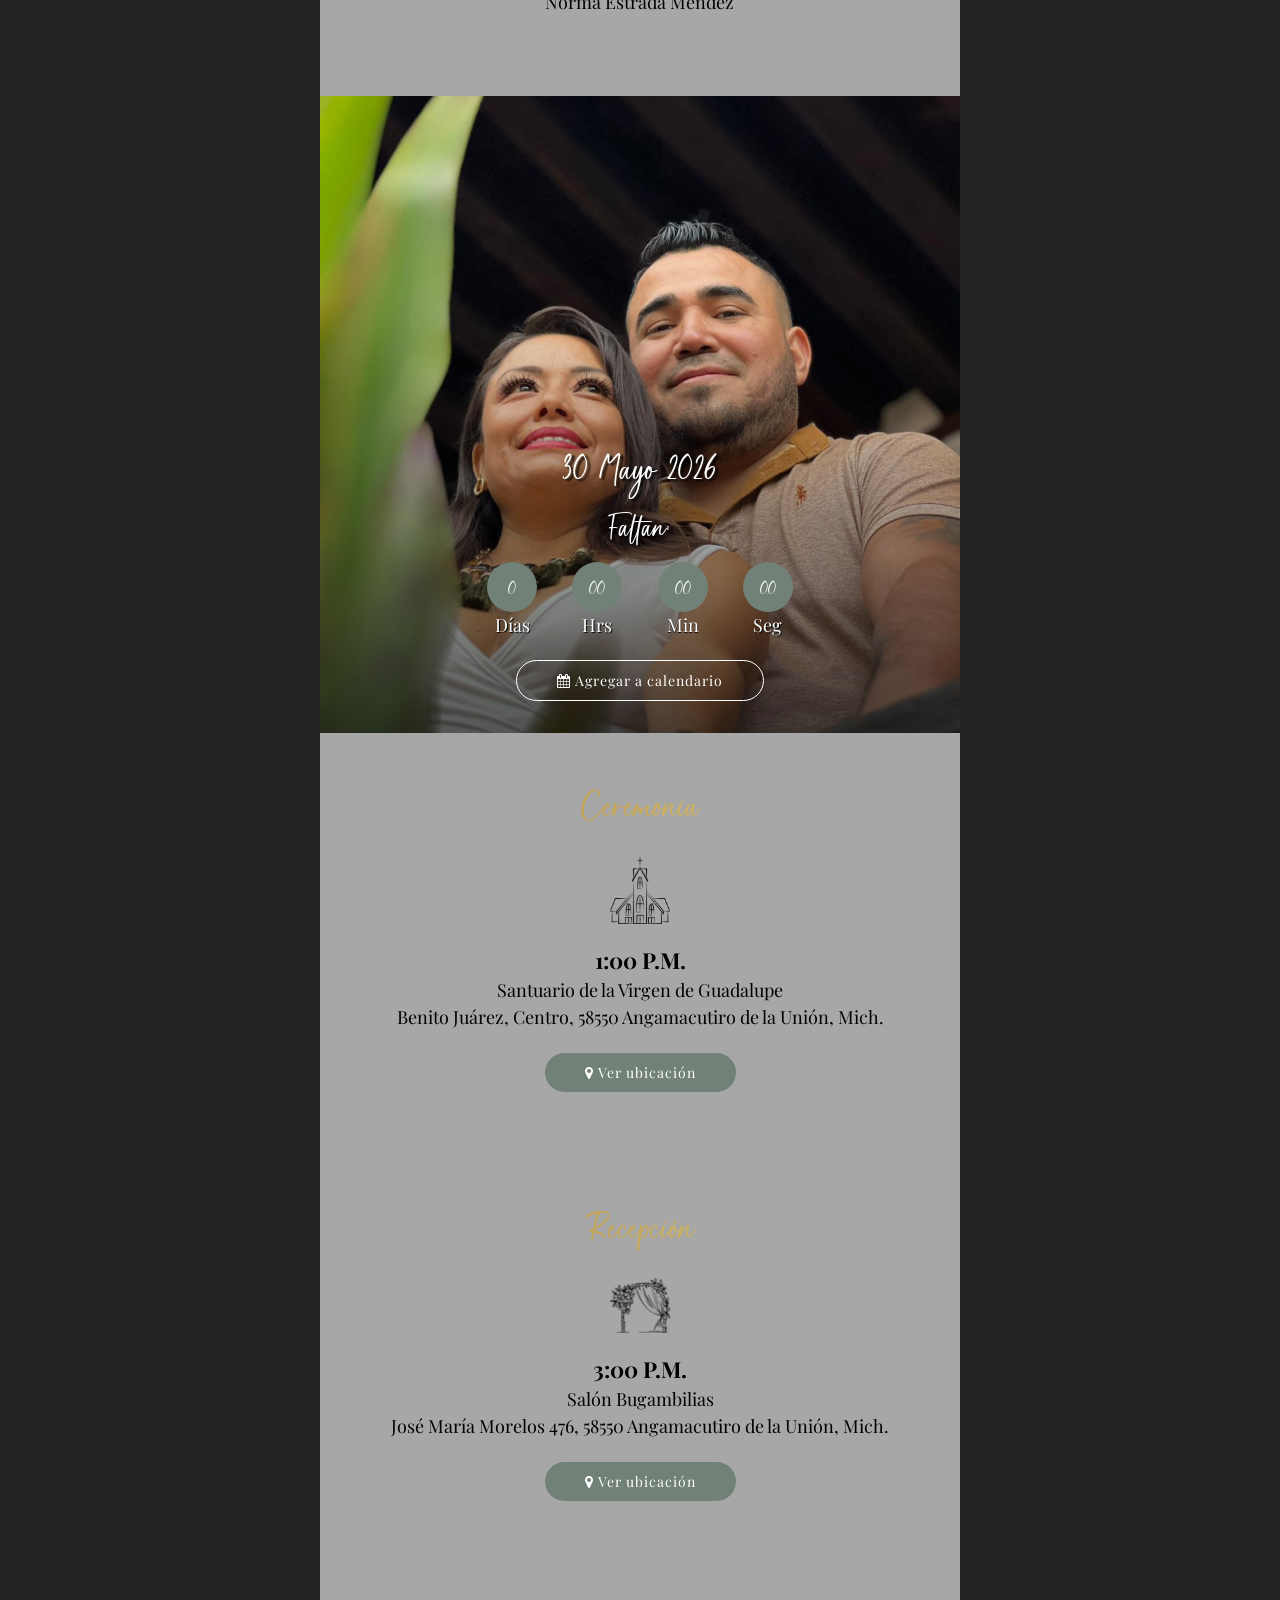
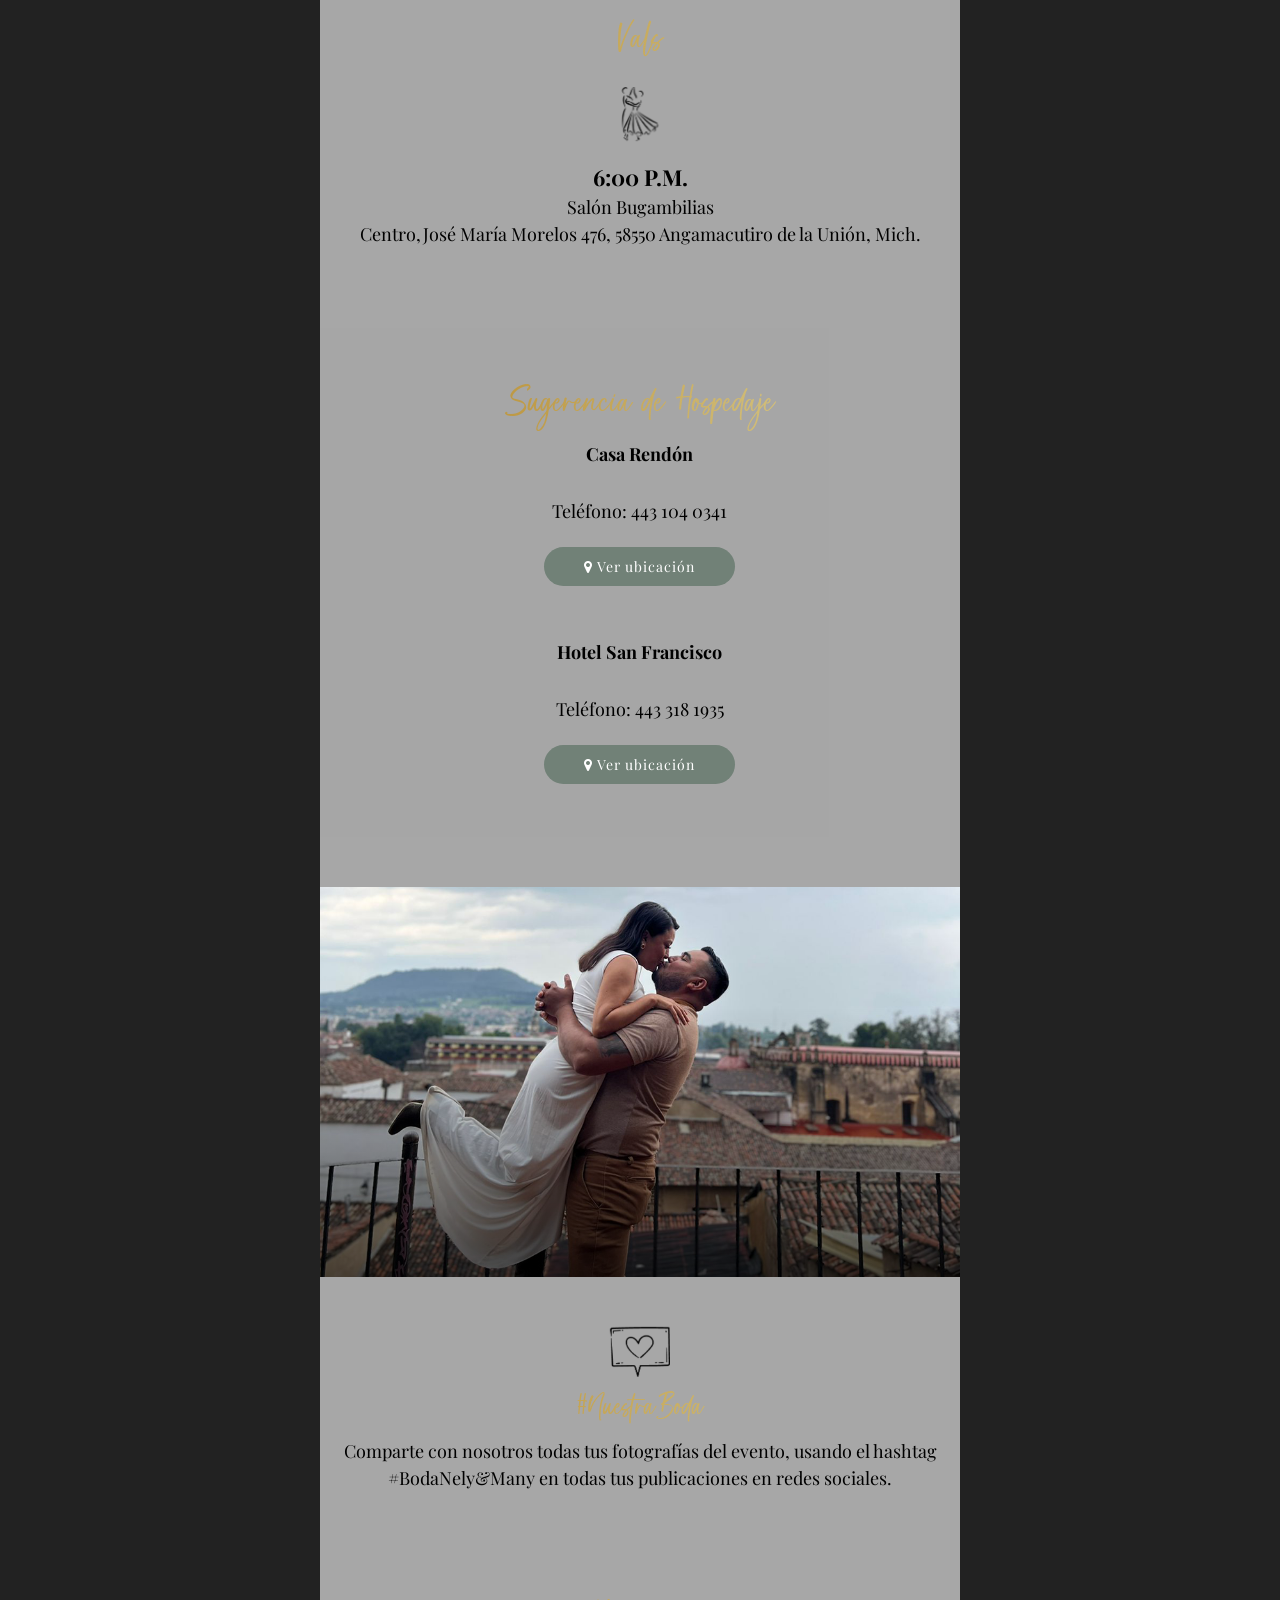
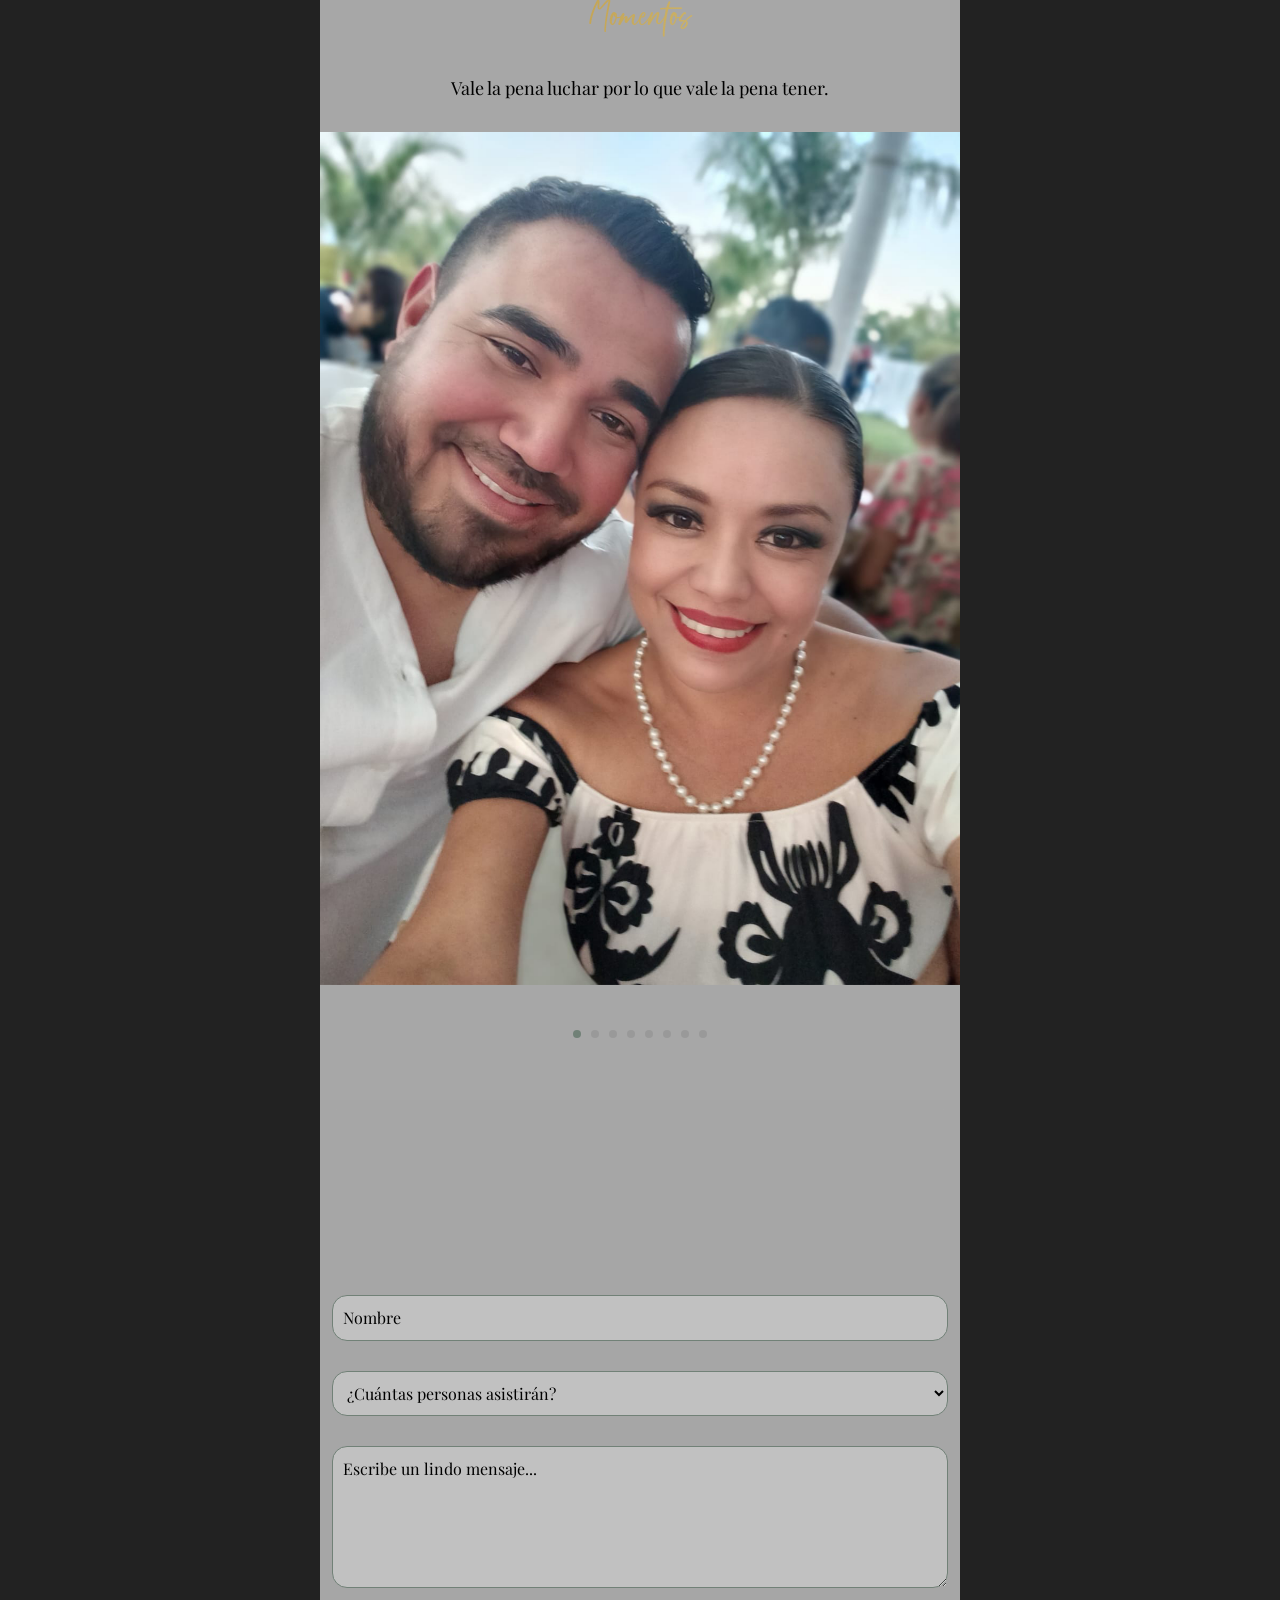
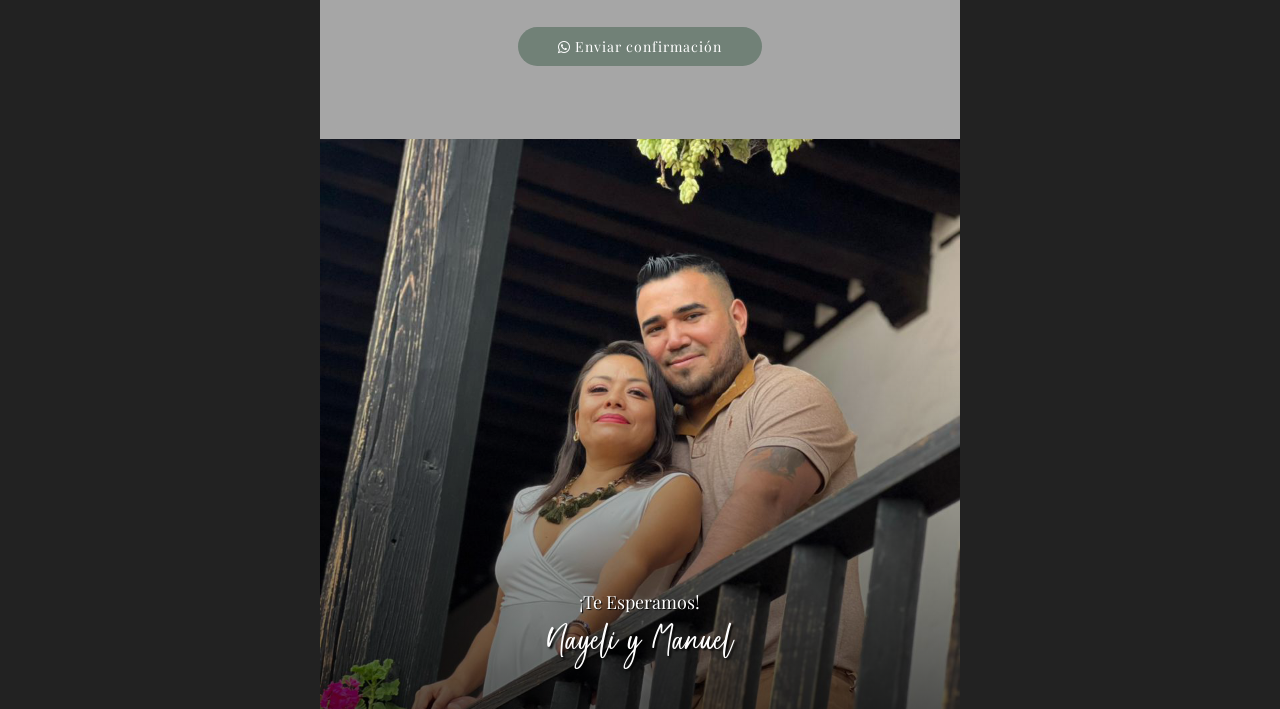
==== commit f488297d: "Update index.html Cambio de copy" ====
--- a/index.html
+++ b/index.html
@@ -106,7 +106,7 @@
 	<div class="row justify-content-center">
 	<div class="col-md-10">
 	<h1 align="center" class="titulo mb-20 color-titulos wow fadeInUp animated" data-wow-delay="0.6s" style="visibility: visible; animation-delay: 0.6s; animation-name: fadeInUp;">Nuestra Boda</h1>
-	<p align="center" class="mb-30 color-textos wow fadeInUp animated" data-wow-delay="0.4s" style="visibility: visible; animation-delay: 0.4s; animation-name: fadeInUp;">Es extraordinario conocer a alguien que vio tu alma y aún así te acepta por lo que eres: quienes están destinados a ser, terminando siendo.</p>
+	<p align="center" class="mb-30 color-textos wow fadeInUp animated" data-wow-delay="0.4s" style="visibility: visible; animation-delay: 0.4s; animation-name: fadeInUp;">Es extraordinario conocer a alguien que vio tu alma y aún así te acepta por lo que eres: quienes están destinados a ser, terminan siendo.</p>
 	<h1 align="center" class="titulo mb-20 color-titulos wow fadeInUp animated" data-wow-delay="0.6s" style="visibility: visible; animation-delay: 0.6s; animation-name: fadeInUp;">Nuestros Padres</h1>
 	<p align="center" class="mb-30 color-textos wow fadeInUp animated" data-wow-delay="0.6s" style="visibility: visible; animation-delay: 0.6s; animation-name: fadeInUp;"><strong>Novio</strong><br>J. Jesús Díaz Ortiz †<br>Leticia González Rincón</p>
 	<p align="center" class="mb-30 color-textos wow fadeInUp animated" data-wow-delay="0.6s" style="visibility: visible; animation-delay: 0.6s; animation-name: fadeInUp;"><strong>Novia</strong><br>I. Mauricio Martínez Hernández †<br>Maria Rita Yahuaca</p>
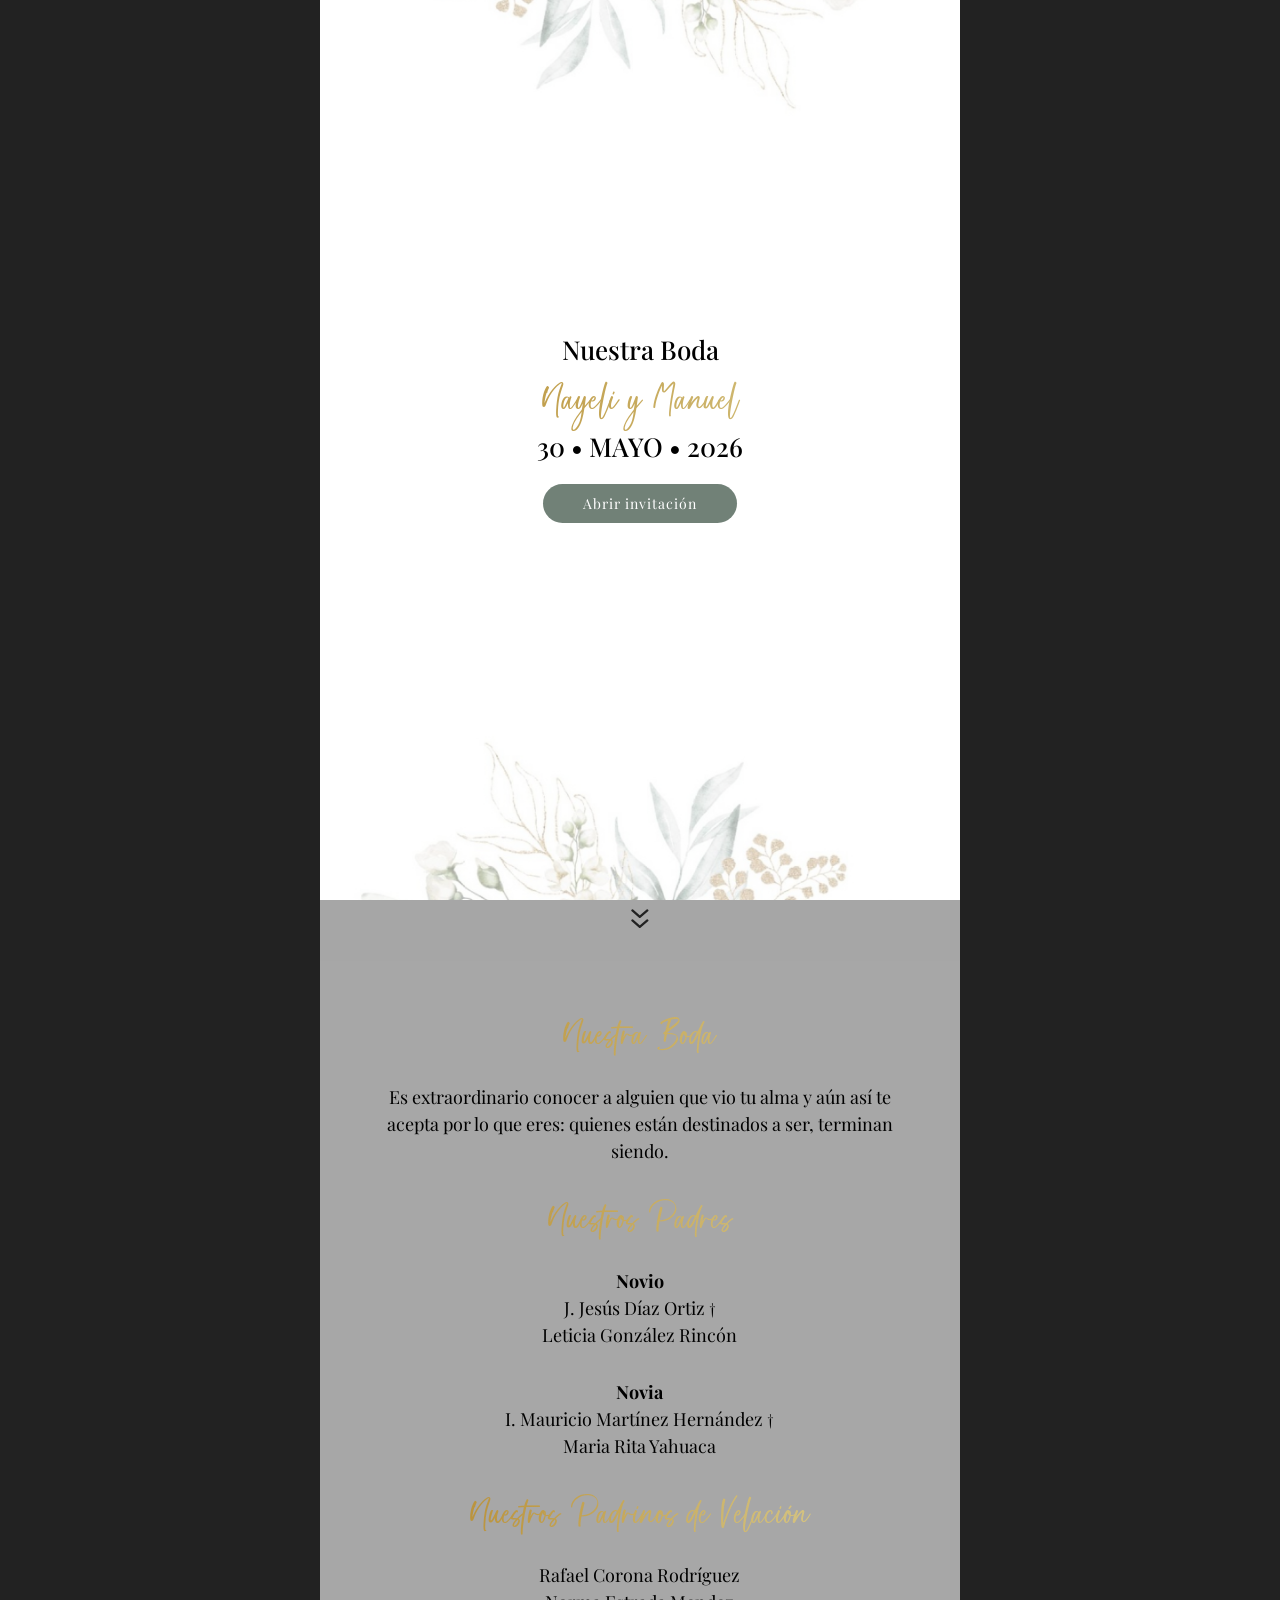
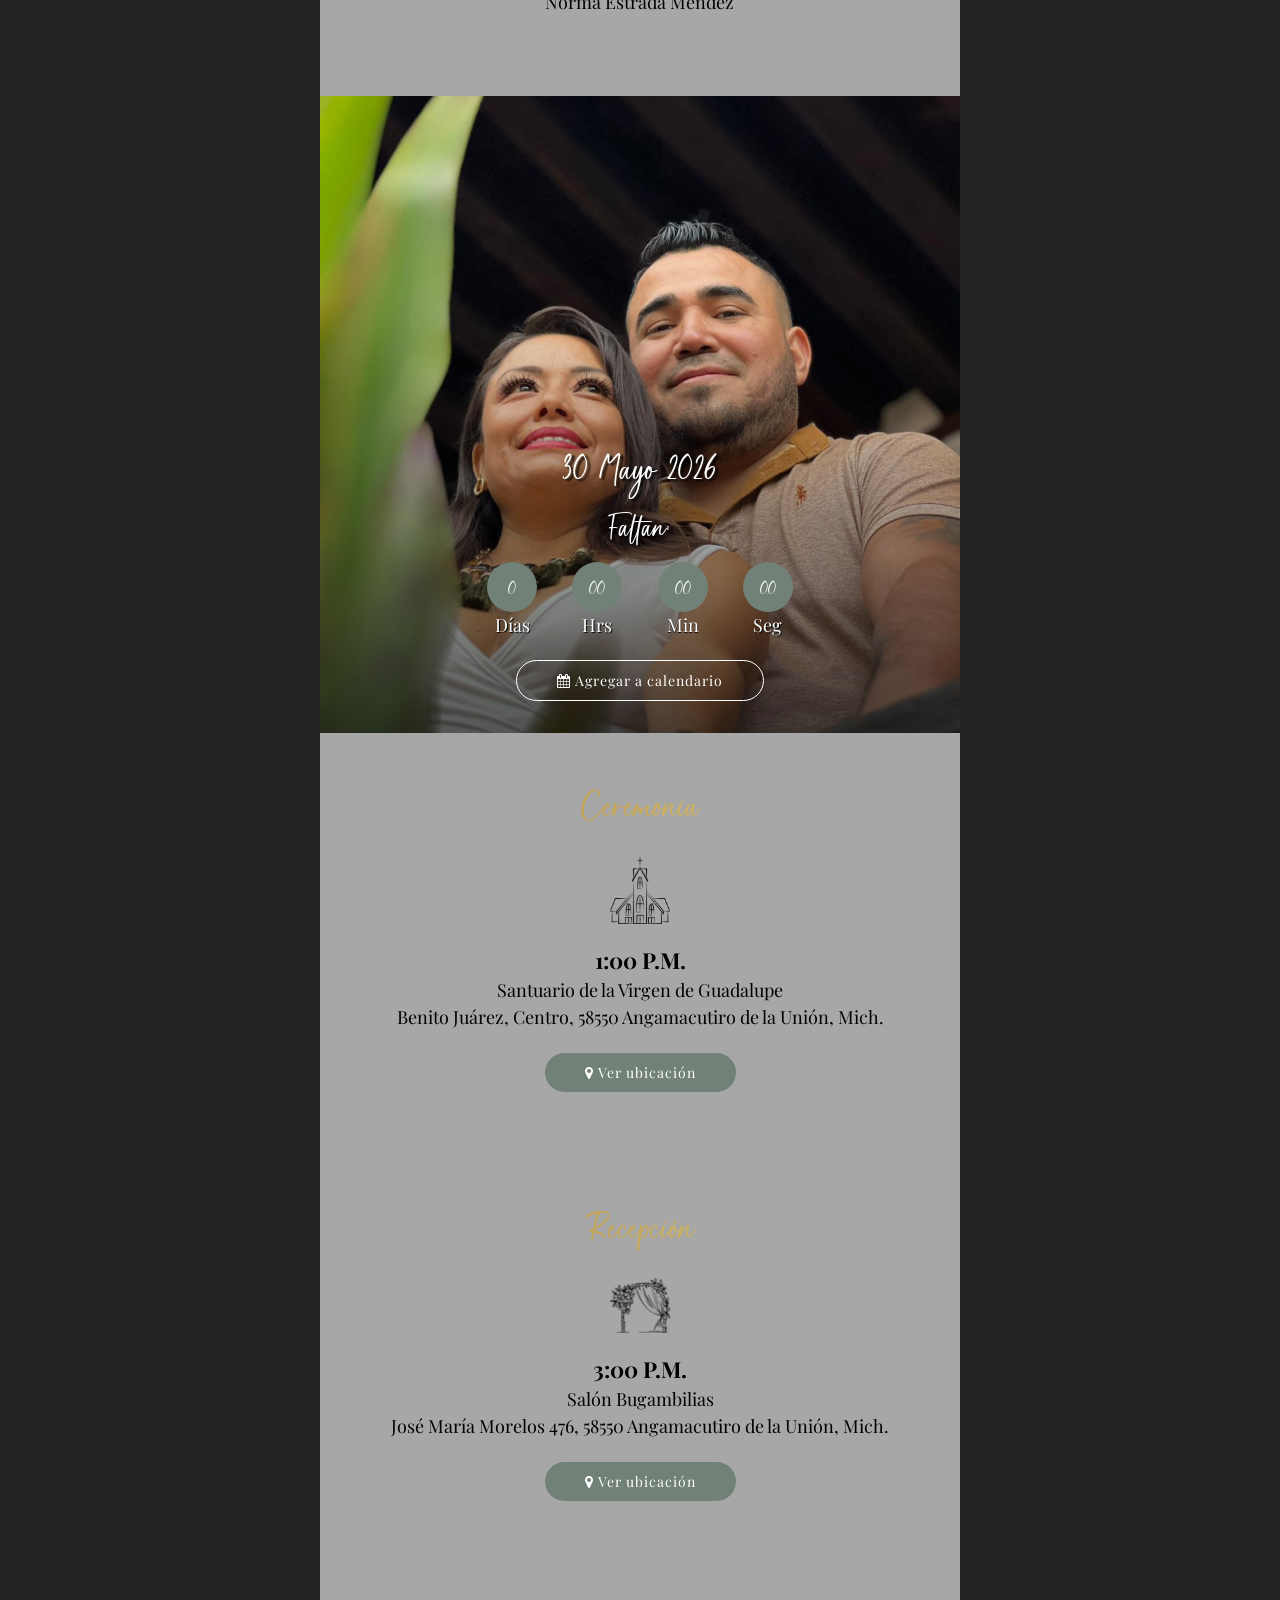
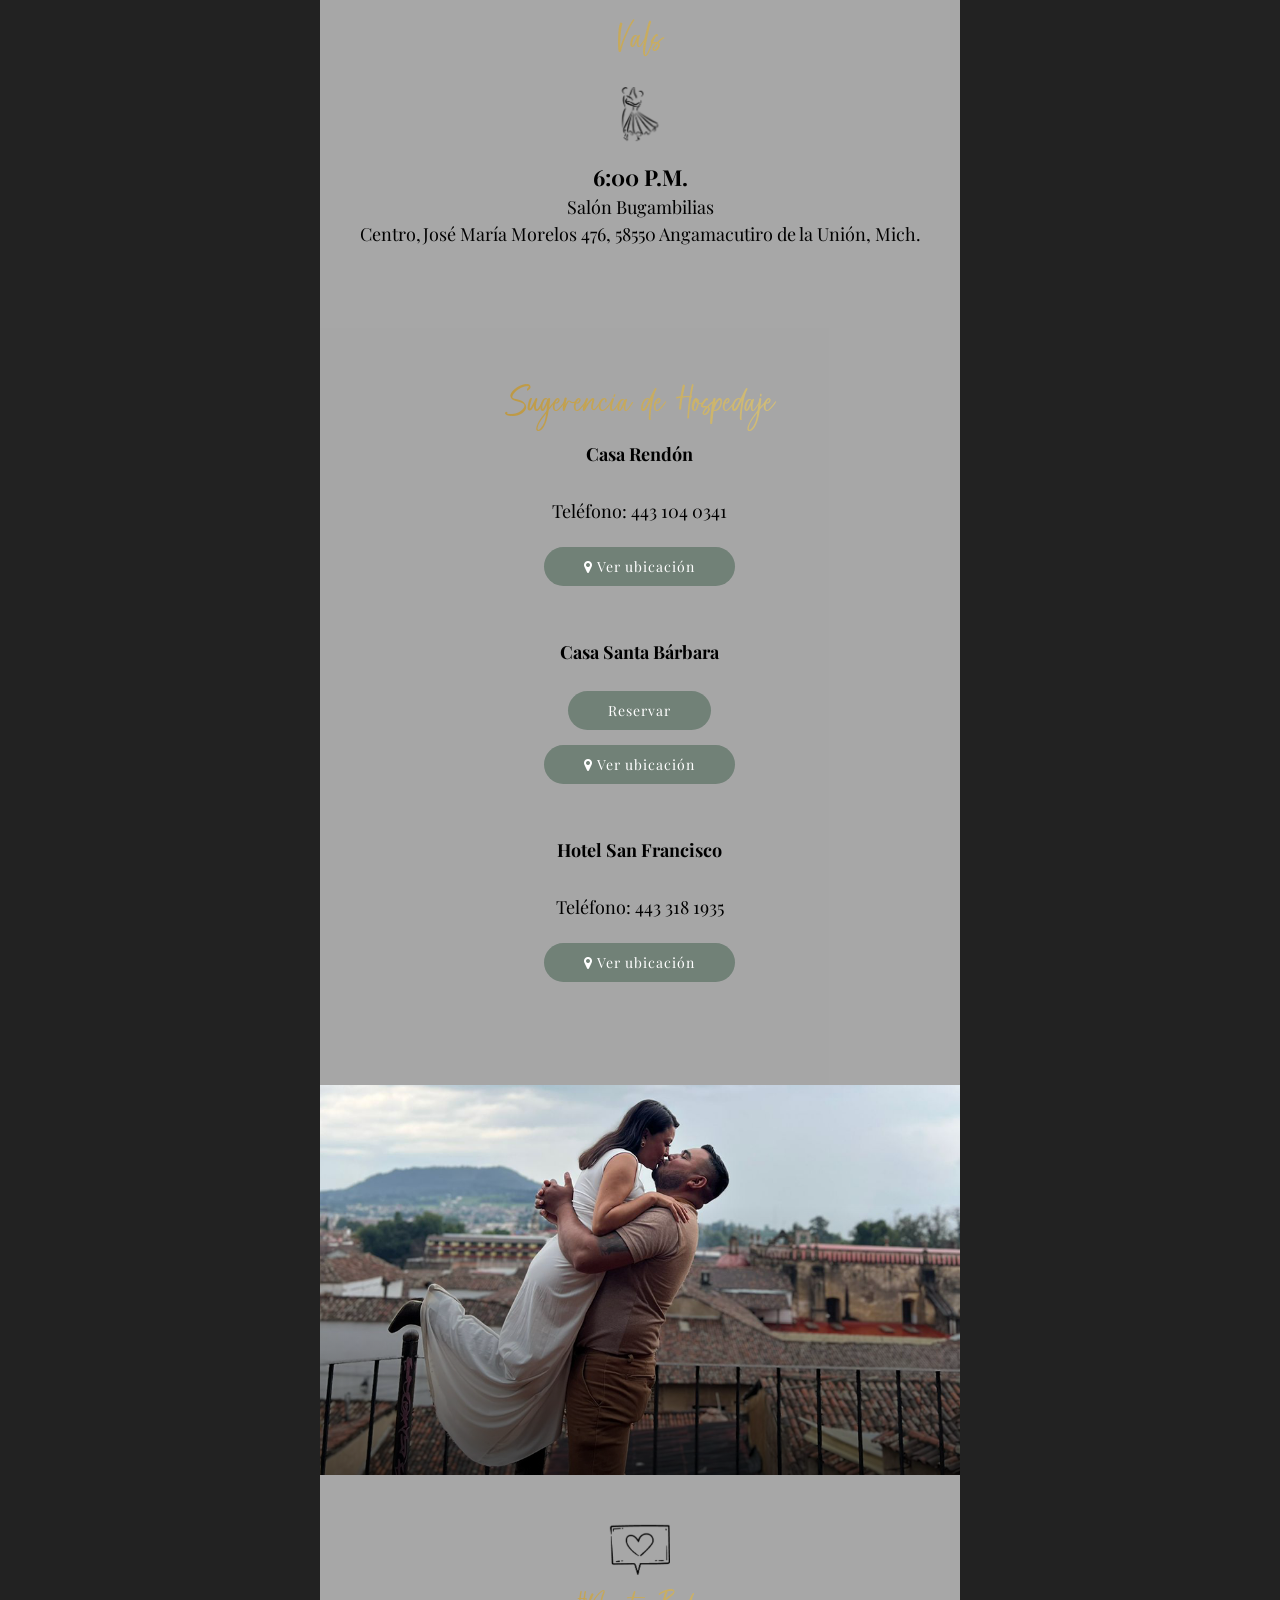
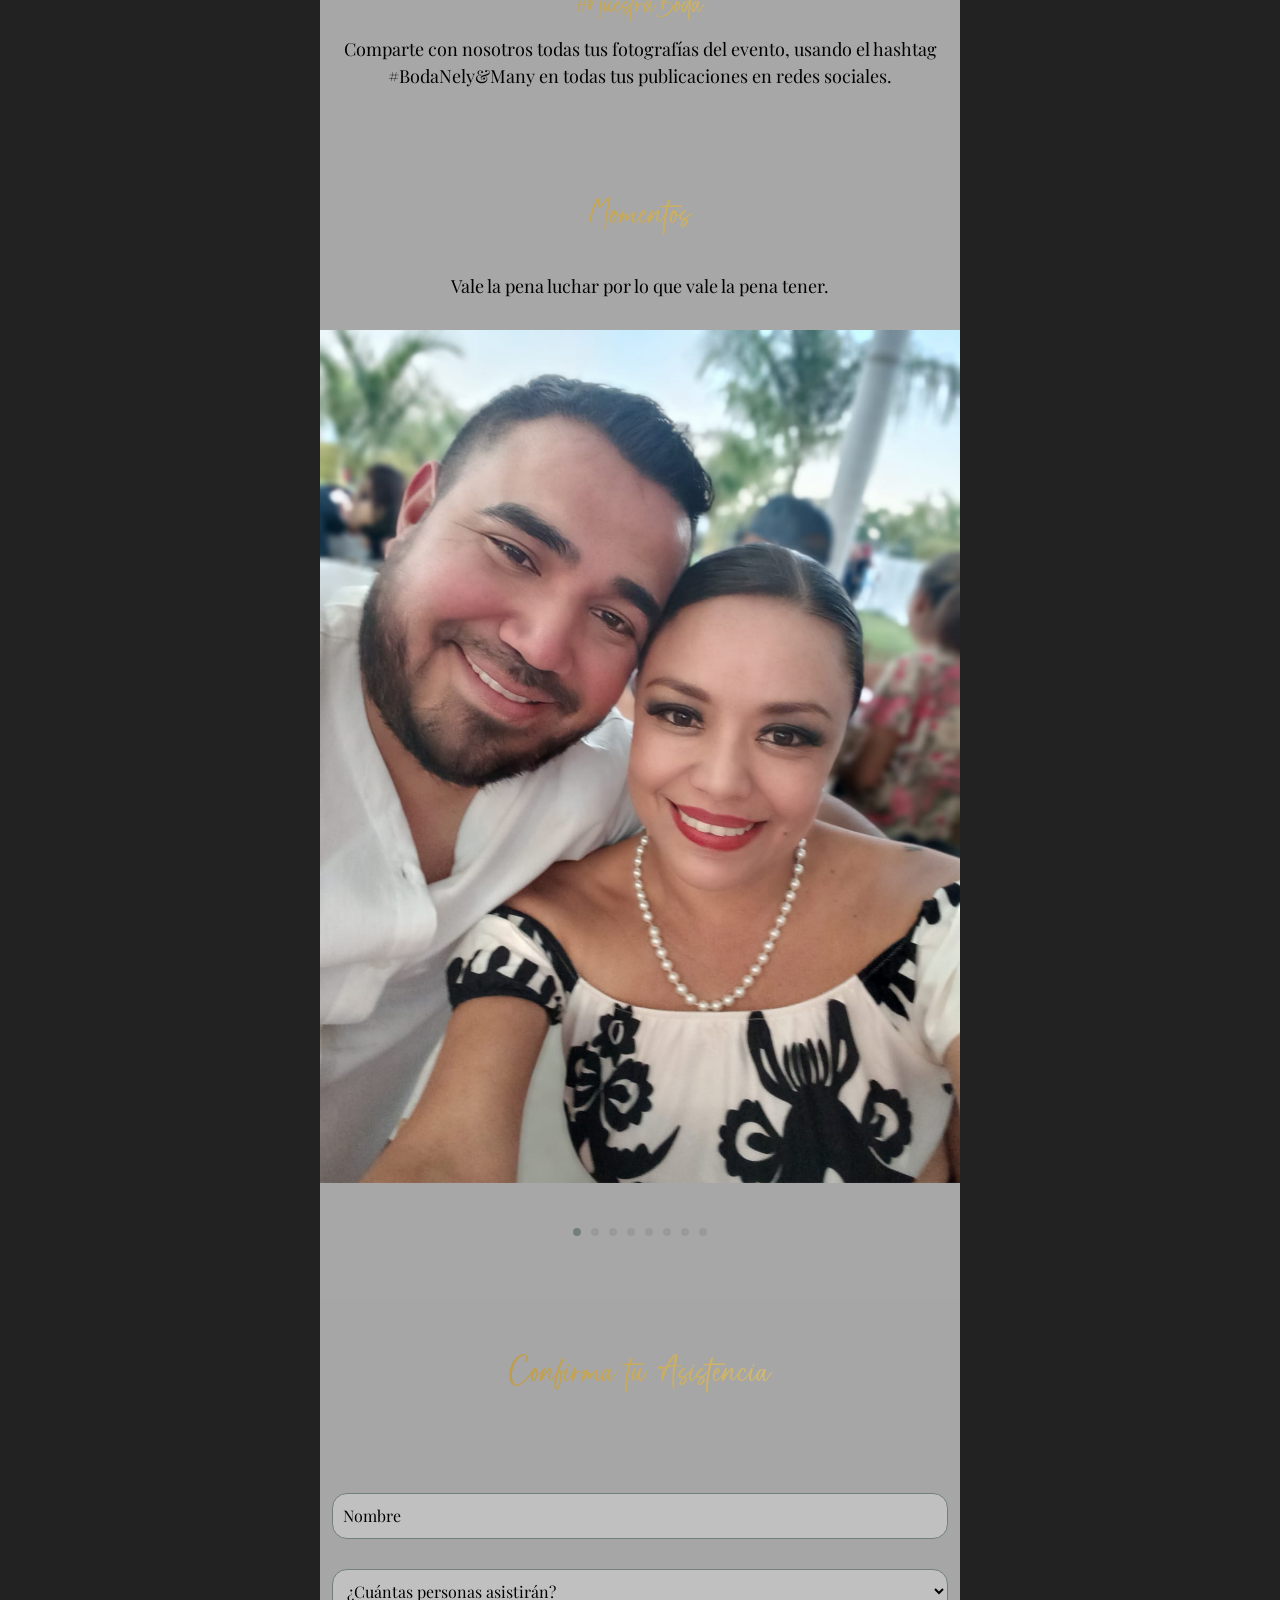
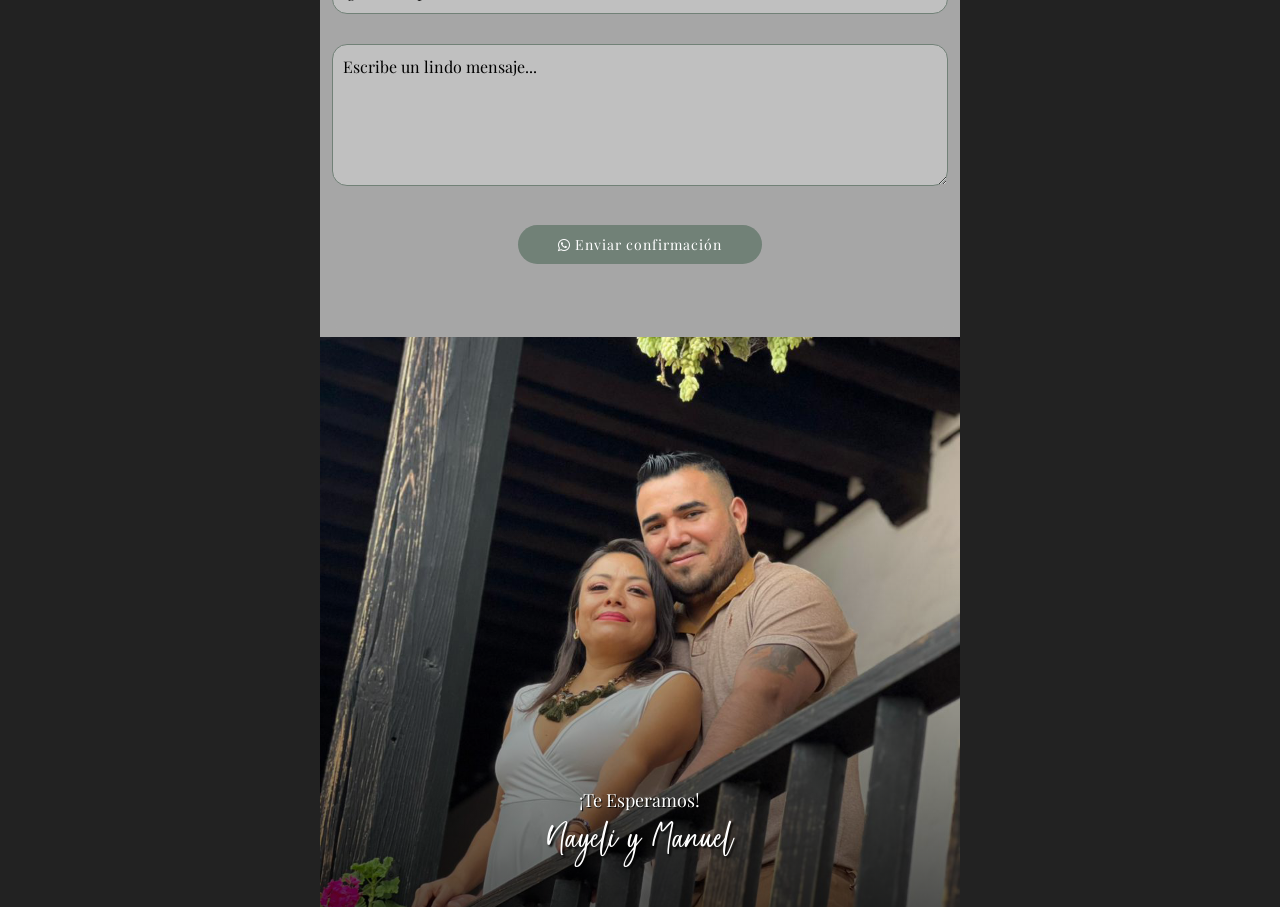
==== commit c0ea4f9a: "Update index.html nuevo hotel" ====
--- a/index.html
+++ b/index.html
@@ -239,6 +239,10 @@
 	<p align="center" class="mb-30 color-textos wow fadeInUp" data-wow-delay="0.6s"><strong>Casa Rendón</strong><br></p>
 	<p align="center" class="mb-30 color-textos wow fadeInUp" data-wow-delay="0.6s">Teléfono: 443 104 0341<br></p>
 	<div align="center" class="mb-60"><a href="https://maps.app.goo.gl/2dQxMi3dEFiNCUyk6" target="_blank" class="link-abrir color-principal"><i class="fa fa-map-marker"></i> Ver ubicación</a></div>
+
+	<p align="center" class="mb-30 color-textos wow fadeInUp" data-wow-delay="0.6s"><strong>Casa Santa Bárbara</strong><br></p>
+	<p align="center" class="mb-30 color-textos wow fadeInUp" data-wow-delay="0.6s"><a href="https://www.facebook.com/share/p/1Gx7dRDWFp/" target="_blank" class="link-abrir color-principal">Reservar</a><br></p>
+	<div align="center" class="mb-60"><a href="https://maps.app.goo.gl/4U66ingRqoKnFNNg7" target="_blank" class="link-abrir color-principal"><i class="fa fa-map-marker"></i> Ver ubicación</a></div>
 
 	<p align="center" class="mb-30 color-textos wow fadeInUp" data-wow-delay="0.6s"><strong>Hotel San Francisco</strong><br></p>
 	<p align="center" class="mb-30 color-textos wow fadeInUp" data-wow-delay="0.6s">Teléfono: 443 318 1935<br></p>
